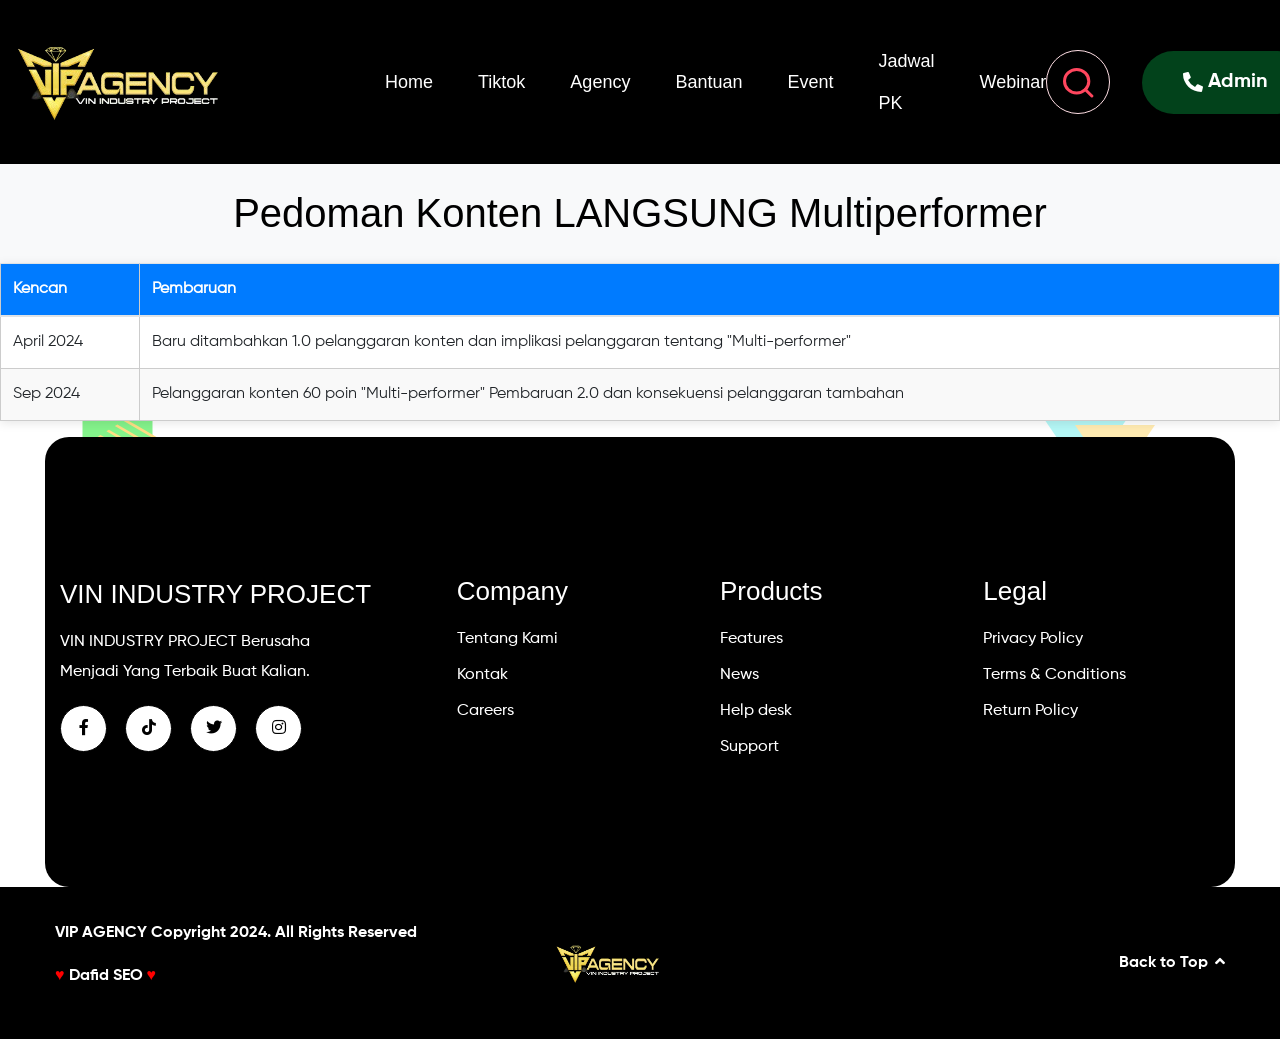
==== pedomankontenlangsungmultiperformer.html @ 3217ec8d "Add files via upload" ====
<!DOCTYPE html>
<html lang="zxx">
    <head>
        <meta charset="utf-8" />
        <meta http-equiv="x-ua-compatible" content="ie=edge" />
        <title>VIN INDUSTRY PROJECT</title>
        <meta name="description" content="" />
        <meta name="viewport" content="width=device-width, initial-scale=1" />
        <!-- Place favicon.ico in the root directory -->
        <link rel="shortcut icon" type="image/x-icon" href="assets/img/favicon/VIP AGENCY.png" />
        <!-- CSS here -->
        <link rel="stylesheet" href="assets/css/bootstrap.min.css" />
        <link rel="stylesheet" href="assets/css/fontawesome-all.min.css" />
        <link rel="stylesheet" href="assets/css/slick.css" />
        <link rel="stylesheet" href="assets/css/magnific-popup.css" />
        <link rel="stylesheet" href="assets/css/default.css" />
        <link rel="stylesheet" href="assets/css/aos.css" />
        <link rel="stylesheet" href="assets/css/style.css" />
        <!-- Tag Open Graph untuk Judul -->
    <meta property="og:title" content="VIN INDUSTRY PROJECT">

    <!-- Tag Open Graph untuk Deskripsi -->
    <meta property="og:description" content="VIN INDUSTRY PROJECT">

    <!-- Tag Open Graph untuk URL Situs -->
    <meta property="og:url" content="https://vipagency.netlify.app//">

    <!-- Tag Open Graph untuk Gambar -->
    <meta property="og:image" content="https://vipagency.netlify.app/">

    <!-- Tag Open Graph untuk Tipe Konten -->
    <meta property="og:type" content="website">
    </head>
    <body>
        <!--[if lte IE 9]>
            <p class="browserupgrade">You are using an <strong>outdated</strong> browser. Please <a href="https://browsehappy.com/">upgrade your browser</a> to improve your experience and security.</p>
        <![endif]-->
        <!-- Add your site or application content here -->

        <!--  HEADER AREA -->
        <header id="header" class="header-area">
            <div class="container custom-container">
                <nav class="menu-area d-flex align-items-center">
                    <div class="logo">
                        <a href="index.html"><img src="assets/img/logo/logo vip.png" alt="logo" /></a>
                    </div>
                    <ul class="main-menu d-flex align-items-center">
                        <li>
                            <a class="active" href="javascript:void(0)">Home</a>
                        </li>
                        <li>
                            <a href="javascript:void(0)">Tiktok</a>
                            <ul class="sub-menu">
                                <li><a href="tiktokshop.html">Tiktok Shop</a></li>
                                <li><a href="tiktokaffiliate.html">Tiktok Affiliasi</a></li>
                                <li><a href="tiktokseries.html">Tiktok Series</a></li>
                                <li><a href="tiktokbeta.html">Tiktok Beta</a></li>
                            </ul>
                        </li>
                        <li>
                            <a href="javascript:void(0)">Agency</a>
                            <ul class="sub-menu">
                                <li><a href="tim.html">Pusat Agency</a></li>
                                    <li><a href="comingsoon.html">VIP AGENCY</a></li>
                                    
                            </ul>
                        </li>
                        <li>
                            <a href="javascript:void(0)">Bantuan</a>
                            <ul class="sub-menu">
                                <li><a href="comingsoon.html">Pengaturan akun</a></li>
                                    <li><a href="comingsoon.html">Keamanan</a></li>
                                    <li><a href="comingsoon.html">Pecahkan masalah</a></li>
                                    <li><a href="comingsoon.html">TikTok LIVE</a></li>
                                    <li><a href="comingsoon.html">Monetisasi</a></li>
                            </ul>
                        </li>
                        <li><a href="event.html">Event</a></li>
                        <li>
                            <a href="javascript:void(0)">Jadwal PK</a>
                            <ul class="sub-menu">
                                <li><a href="comingsoon.html">PK Mawar</a></li>
                                <li>
                                    <a href="comingsoon.html">PK Agency</a>
                                </li>
                                <li>
                                    <a href="comingsoon.html">PK Inter</a>
                                </li>
                            </ul>
                        </li>

                                <li><a href="webinar.html">Webinar</a></li>
                           
                    </ul>
                    <div class="right-content ml-auto">
                        <div class="search-bar">
                            <img src="assets/img/logo/search.svg" alt="search logo" />
                        </div>
                        <div class="contact-number">
                            <a class="primary__button primary__button-bgBlack" href="tel:+62895638066066">
                                <img src="assets/img/logo/phone-alt.svg" alt="phone alt" />
                                Admin
                            </a>
                        </div>
                    </div>
                    <div class="hamburger-menu"><span></span><span></span><span></span></div>
                </nav>
                <aside>
                    <div class="sidebar-menu">
                        <div class="close-sidebar"><span></span><span></span></div>
                        <div class="logo">
                            <a href="index.html">
                                <img src="assets/img/logo/MSO.png" alt="logo" />
                            </a>
                        </div>
                        <form class="asidesearch-bar">
                            <input type="text" name="search" />
                            <img src="assets/img/logo/search.svg" alt="search logo" />
                        </form>
                        <ul class="main-menu">
                            <li>
                                <a class="active" href="index.html">Home</a>
                            </li>
                            <li>
                                <a href="javascript:void(0)">Tiktok</a>
                                <ul class="sub-menu">
                                    <li><a href="tiktokshop.html">Tiktok Shop</a></li>
                                    <li><a href="tiktokaffiliate.html">Tiktok Affiliate</a></li>
                                    <li><a href="tiktokseries.html">Tiktok Series</a></li>
                                    <li><a href="tiktokbeta.html">Tiktok Beta</a></li>
                                </ul>
                            </li>
                            <li>
                                <a href="javascript:void(0)">Agency</a>
                                <ul class="sub-menu">
                                    <li><a href="tim.html">Pusat Agency</a></li>
                                    
                                </ul>
                            </li>
                            <li><a href="event.html">Event</a></li>
                            <li>
                                <a href="javascript:void(0)">Jadwal PK</a>
                                <ul class="sub-menu">
                                    <li><a href="comingsoon.html">PK Mawar</a></li>
                                    <li>
                                        <a href="comingsoon.html">PK Agency</a>
                                    </li>
                                    <li>
                                        <a href="comingsoon.html">PK Inter</a>
                                    </li>
                                </ul>
                            </li>
                            <li><a href="webinar.html">Webinar</a></li>
                            <li>
                                <a href="javascript:void(0)">Bantuan</a>
                                <ul class="sub-menu">
                                    <li><a href="comingsoon.html">Pengaturan akun dan privasi</a></li>
                                    <li><a href="comingsoon.html">Keamanan</a></li>
                                    <li><a href="comingsoon.html">MMasuk dan memecahkan masalah</a></li>
                                    <li><a href="comingsoon.html">TikTok LIVE, Hadiah, dan dompet</a></li>
                                    <li><a href="comingsoon.html">Monetisasi di TikTok</a></li>
                                </ul>
                            </li>
                          
                        </ul>
                     
                    </div>
                    <div class="overlay"></div>
                </aside>
            </div>
            <div class="search-box">
                <div class="search-form">
                    <form action="#">
                        <input type="text" placeholder="Enter Your Kayword" />
                        <button type="submit">
                            <img src="assets/img/logo/search.svg" alt="search logo" />
                        </button>
                    </form>
                </div>
                <a class="search-close" href="javascript:void(0)"><i class="fas fa-times"></i></a>
            </div>
        </header>


        <main>
          
           

            <section class="banner-area">
                <h1 class="banner-title">Pedoman Konten LANGSUNG Multiperformer</h1>
            </section>
            
            <section>
                <div class="table-wrapper">
                    <table class="table">
                      <thead>
                        <tr>
                          <th>Kencan</th>
                          <th>Pembaruan</th>
                        </tr>
                      </thead>
                      <tbody>
                        <tr>
                          <td>April 2024</td>
                          <td>Baru ditambahkan 1.0 pelanggaran konten dan implikasi pelanggaran tentang "Multi-performer"</td>
                        </tr>
                        <tr>
                          <td>Sep 2024</td>
                          <td>Pelanggaran konten 60 poin "Multi-performer" Pembaruan 2.0 dan konsekuensi pelanggaran tambahan</td>
                        </tr>
                      </tbody>
                    </table>
                  </div>
                  

            </section>

     

        </main>


     
        <!--  FOOTER AREA -->
        <footer>
            <div class="footer-area">
                <div class="container">
                    <div class="row">
                        <div class="col-lg-4 col-md-6 order-lg-0 order-4">
                            <div class="footer-area-about mb-50" data-aos="fade-up">
                                <h4>VIN INDUSTRY PROJECT</h4>
                                <p>
                                    VIN INDUSTRY PROJECT Berusaha Menjadi Yang Terbaik Buat Kalian.
                                </p>
                                <div class="footer-area-links">
                                    <a href="javascript:void(0)"><i class="fab fa-facebook-f"></i></a>
                                    <a href="https://www.tiktok.com/@vip_agency"><i class="fab fa-tiktok"></i></a>
                                    <a href="javascript:void(0)"><i class="fab fa-twitter"></i></a>
                                    <a href="javascript:void(0)"><i class="fab fa-instagram"></i></a>
                                </div>
                            </div>
                        </div>
                        <div class="col-lg-2 mr-lg-65 col-md-4 col-6 order-lg-0 order-md-1">
                            <div class="footer-area-lists mb-30" data-aos="fade-up" data-aos-delay="300">
                                <h4>Company</h4>
                                <ul>
                                    <li>
                                        <a href="tentangkami.html">Tentang Kami</a>
                                    </li>
                                    <li>
                                        <a href="kontak.html">Kontak</a>
                                    </li>
                                    <li>
                                        <a href="javascript:void(0)">Careers</a>
                                    </li>
                                   
                                </ul>
                            </div>
                        </div>
                        <div class="col-lg-2 mr-lg-65 col-md-4 col-6 order-lg-0 order-2">
                            <div class="footer-area-lists mb-30" data-aos="fade-up" data-aos-delay="400">
                                <h4>Products</h4>
                                <ul>
                                    <li>
                                        <a href="javascript:void(0)">Features</a>
                                    </li>
                                    <li>
                                        <a href="javascript:void(0)">News</a>
                                    </li>
                                    <li>
                                        <a href="javascript:void(0)">Help desk</a>
                                    </li>
                                    <li>
                                        <a href="javascript:void(0)">Support</a>
                                    </li>
                                </ul>
                            </div>
                        </div>
                        <div class="col-lg-2 col-md-4 col-6 order-lg-0 order-md-3">
                            <div class="footer-area-lists" data-aos="fade-up" data-aos-delay="500">
                                <h4>Legal</h4>
                                <ul>
                                    <li>
                                        <a href="javascript:void(0)">Privacy Policy</a>
                                    </li>
                                    <li>
                                        <a href="javascript:void(0)">Terms & Conditions</a>
                                    </li>
                                    <li>
                                        <a href="javascript:void(0)">Return Policy</a>
                                    </li>
                                </ul>
                            </div>
                        </div>
                    </div>
                </div>
                <div class="footer-area-shape">
                    <img data-aos="fade-down" data-aos-easing="linear" data-aos-delay="600" src="assets/img/mask/penta-02.svg" alt="shape" class="img-fluid ft-shape-01" />
                    <img data-aos="fade-down" data-aos-easing="linear" data-aos-delay="700" src="assets/img/mask/downShape.svg" alt="shape" class="img-fluid ft-shape-02" />
                    <img data-aos="fade-left" data-aos-easing="linear" data-aos-delay="500" src="assets/img/mask/circle-01.svg" alt="shape" class="img-fluid ft-shape-03" />
                </div>
            </div>
            <!-- copyright area -->
            <div class="copyright">
                <div class="container">
                    <div class="row align-items-center copyright-area">
                        <div class="col-lg-5 col-md-4 col-sm-12">
                            <div class="copyright-area-text">
                                <p>VIP AGENCY Copyright 2024. All Rights Reserved</p>
                                <p><span style="color: #ff0000;">&#9829;</span> <a href="https://www.tiktok.com/@dafidseo?lang=id-ID">Dafid SEO</a>  <span style="color: #ff0000;">&#9829;</span></p>
                            </div>
                        </div>
                        <div class="col-lg-2 col-md-4 col-sm-12">
                            <div class="copyright-area-logo">
                                <a href="index.html">
                                    <img src="assets/img/logo/logo vip.png" alt="logo" class="img-fluid" />
                                </a>
                            </div>
                        </div>
                        <div class="col-lg-5 col-md-4 col-sm-12">
                            <div class="copyright-area-top text-lg-right">
                                <a href="#header" id="to-top">Back to Top <i class="fas fa-angle-up"></i></a>
                            </div>
                        </div>
                    </div>
                </div>
            </div>
        </footer>

        <script>
            // Function to open the image in fullscreen modal
            const img = document.querySelector('.image');
            const modal = document.getElementById('imageModal');
            const modalImg = document.getElementById('modalImage');
          
            img.onclick = function () {
              modal.style.display = "block";
              modalImg.src = this.src;
            }
          
            // Close the modal when clicking the close button
            function closeModal() {
              modal.style.display = "none";
            }
          </script>
        <!-- JS here -->
        <script src="assets/js/vendor/jquery-1.12.4.min.js"></script>
        <script src="assets/js/popper.min.js"></script>
        <script src="assets/js/bootstrap.min.js"></script>
        <script src="assets/js/circle-progress.min.js"></script>
        <script src="assets/js/slick.min.js"></script>
        <script src="assets/js/jquery.magnific-popup.min.js"></script>
        <script src="assets/js/jquery.counterup.min.js"></script>
        <script src="assets/js/slider.js"></script>
        <script src="assets/js/aos.js"></script>
        <script src="assets/js/main.js"></script>
        <script> 
         /* magnificPopup video view*/
            $('.popup-video').magnificPopup({
              type: 'iframe',
            });

            
            
        </script>
        <!-- Purchase Button -->
        
    </body>
</html>
---- assets/css/default.css ----
.mt-5{margin-top:5px}.mt-10{margin-top:10px}.mt-15{margin-top:15px}.mt-20{margin-top:20px}.mt-25{margin-top:25px}.mt-30{margin-top:30px}.mt-35{margin-top:35px}.mt-40{margin-top:40px}.mt-45{margin-top:45px}.mt-50{margin-top:50px}.mt-55{margin-top:55px}.mt-60{margin-top:60px}.mt-65{margin-top:65px}.mt-70{margin-top:70px}.mt-75{margin-top:75px}.mt-80{margin-top:80px}.mt-85{margin-top:85px}.mt-90{margin-top:90px}.mt-95{margin-top:95px}.mt-100{margin-top:100px}.mt-105{margin-top:105px}.mt-110{margin-top:110px}.mt-115{margin-top:115px}.mt-120{margin-top:120px}.mt-125{margin-top:125px}.mt-130{margin-top:130px}.mt-135{margin-top:135px}.mt-140{margin-top:140px}.mt-145{margin-top:145px}.mt-150{margin-top:150px}.mt-155{margin-top:155px}.mt-160{margin-top:160px}.mt-165{margin-top:165px}.mt-170{margin-top:170px}.mt-175{margin-top:175px}.mt-180{margin-top:180px}.mt-185{margin-top:185px}.mt-190{margin-top:190px}.mt-195{margin-top:195px}.mt-200{margin-top:200px}.mb-5{margin-bottom:5px}.mb-10{margin-bottom:10px}.mb-15{margin-bottom:15px}.mb-20{margin-bottom:20px}.mb-25{margin-bottom:25px}.mb-30{margin-bottom:30px}.mb-35{margin-bottom:35px}.mb-40{margin-bottom:40px}.mb-45{margin-bottom:45px}.mb-50{margin-bottom:50px}.mb-55{margin-bottom:55px}.mb-60{margin-bottom:60px}.mb-65{margin-bottom:65px}.mb-70{margin-bottom:70px}.mb-75{margin-bottom:75px}.mb-80{margin-bottom:80px}.mb-85{margin-bottom:85px}.mb-90{margin-bottom:90px}.mb-95{margin-bottom:95px}.mb-100{margin-bottom:100px}.mb-105{margin-bottom:105px}.mb-110{margin-bottom:110px}.mb-115{margin-bottom:115px}.mb-120{margin-bottom:120px}.mb-125{margin-bottom:125px}.mb-130{margin-bottom:130px}.mb-135{margin-bottom:135px}.mb-140{margin-bottom:140px}.mb-145{margin-bottom:145px}.mb-150{margin-bottom:150px}.mb-155{margin-bottom:155px}.mb-160{margin-bottom:160px}.mb-165{margin-bottom:165px}.mb-170{margin-bottom:170px}.mb-175{margin-bottom:175px}.mb-180{margin-bottom:180px}.mb-185{margin-bottom:185px}.mb-190{margin-bottom:190px}.mb-195{margin-bottom:195px}.mb-200{margin-bottom:200px}.ml-5{margin-left:5px}.ml-10{margin-left:10px}.ml-15{margin-left:15px}.ml-20{margin-left:20px}.ml-25{margin-left:25px}.ml-30{margin-left:30px}.ml-35{margin-left:35px}.ml-40{margin-left:40px}.ml-45{margin-left:45px}.ml-50{margin-left:50px}.ml-55{margin-left:55px}.ml-60{margin-left:60px}.ml-65{margin-left:65px}.ml-70{margin-left:70px}.ml-75{margin-left:75px}.ml-80{margin-left:80px}.ml-85{margin-left:85px}.ml-90{margin-left:90px}.ml-95{margin-left:95px}.ml-100{margin-left:100px}.ml-105{margin-left:105px}.ml-110{margin-left:110px}.ml-115{margin-left:115px}.ml-120{margin-left:120px}.ml-125{margin-left:125px}.ml-130{margin-left:130px}.ml-135{margin-left:135px}.ml-140{margin-left:140px}.ml-145{margin-left:145px}.ml-150{margin-left:150px}.ml-155{margin-left:155px}.ml-160{margin-left:160px}.ml-165{margin-left:165px}.ml-170{margin-left:170px}.ml-175{margin-left:175px}.ml-180{margin-left:180px}.ml-185{margin-left:185px}.ml-190{margin-left:190px}.ml-195{margin-left:195px}.ml-200{margin-left:200px}.mr-5{margin-right:5px}.mr-10{margin-right:10px}.mr-15{margin-right:15px}.mr-20{margin-right:20px}.mr-25{margin-right:25px}.mr-30{margin-right:30px}.mr-35{margin-right:35px}.mr-40{margin-right:40px}.mr-45{margin-right:45px}.mr-50{margin-right:50px}.mr-55{margin-right:55px}.mr-60{margin-right:60px}.mr-65{margin-right:65px}.mr-70{margin-right:70px}.mr-75{margin-right:75px}.mr-80{margin-right:80px}.mr-85{margin-right:85px}.mr-90{margin-right:90px}.mr-95{margin-right:95px}.mr-100{margin-right:100px}.mr-105{margin-right:105px}.mr-110{margin-right:110px}.mr-115{margin-right:115px}.mr-120{margin-right:120px}.mr-125{margin-right:125px}.mr-130{margin-right:130px}.mr-135{margin-right:135px}.mr-140{margin-right:140px}.mr-145{margin-right:145px}.mr-150{margin-right:150px}.mr-155{margin-right:155px}.mr-160{margin-right:160px}.mr-165{margin-right:165px}.mr-170{margin-right:170px}.mr-175{margin-right:175px}.mr-180{margin-right:180px}.mr-185{margin-right:185px}.mr-190{margin-right:190px}.mr-195{margin-right:195px}.mr-200{margin-right:200px}.pt-5{padding-top:5px}.pt-10{padding-top:10px}.pt-15{padding-top:15px}.pt-20{padding-top:20px}.pt-25{padding-top:25px}.pt-30{padding-top:30px}.pt-35{padding-top:35px}.pt-40{padding-top:40px}.pt-45{padding-top:45px}.pt-50{padding-top:50px}.pt-55{padding-top:55px}.pt-60{padding-top:60px}.pt-65{padding-top:65px}.pt-70{padding-top:70px}.pt-75{padding-top:75px}.pt-80{padding-top:80px}.pt-85{padding-top:85px}.pt-90{padding-top:90px}.pt-95{padding-top:95px}.pt-100{padding-top:100px}.pt-105{padding-top:105px}.pt-110{padding-top:110px}.pt-115{padding-top:115px}.pt-120{padding-top:120px}.pt-125{padding-top:125px}.pt-130{padding-top:130px}.pt-135{padding-top:135px}.pt-140{padding-top:140px}.pt-145{padding-top:145px}.pt-150{padding-top:150px}.pt-155{padding-top:155px}.pt-160{padding-top:160px}.pt-165{padding-top:165px}.pt-170{padding-top:170px}.pt-175{padding-top:175px}.pt-180{padding-top:180px}.pt-185{padding-top:185px}.pt-190{padding-top:190px}.pt-195{padding-top:195px}.pt-200{padding-top:200px}.pb-5{padding-bottom:5px}.pb-10{padding-bottom:10px}.pb-15{padding-bottom:15px}.pb-20{padding-bottom:20px}.pb-25{padding-bottom:25px}.pb-30{padding-bottom:30px}.pb-35{padding-bottom:35px}.pb-40{padding-bottom:40px}.pb-45{padding-bottom:45px}.pb-50{padding-bottom:50px}.pb-55{padding-bottom:55px}.pb-60{padding-bottom:60px}.pb-65{padding-bottom:65px}.pb-70{padding-bottom:70px}.pb-75{padding-bottom:75px}.pb-80{padding-bottom:80px}.pb-85{padding-bottom:85px}.pb-90{padding-bottom:90px}.pb-95{padding-bottom:95px}.pb-100{padding-bottom:100px}.pb-105{padding-bottom:105px}.pb-110{padding-bottom:110px}.pb-115{padding-bottom:115px}.pb-120{padding-bottom:120px}.pb-125{padding-bottom:125px}.pb-130{padding-bottom:130px}.pb-135{padding-bottom:135px}.pb-140{padding-bottom:140px}.pb-145{padding-bottom:145px}.pb-150{padding-bottom:150px}.pb-155{padding-bottom:155px}.pb-160{padding-bottom:160px}.pb-165{padding-bottom:165px}.pb-170{padding-bottom:170px}.pb-175{padding-bottom:175px}.pb-180{padding-bottom:180px}.pb-185{padding-bottom:185px}.pb-190{padding-bottom:190px}.pb-195{padding-bottom:195px}.pb-200{padding-bottom:200px}.pl-5{padding-left:5px}.pl-10{padding-left:10px}.pl-15{padding-left:15px}.pl-20{padding-left:20px}.pl-25{padding-left:25px}.pl-30{padding-left:30px}.pl-35{padding-left:35px}.pl-40{padding-left:40px}.pl-45{padding-left:45px}.pl-50{padding-left:50px}.pl-55{padding-left:55px}.pl-60{padding-left:60px}.pl-65{padding-left:65px}.pl-70{padding-left:70px}.pl-75{padding-left:75px}.pl-80{padding-left:80px}.pl-85{padding-left:85px}.pl-90{padding-left:90px}.pl-95{padding-left:95px}.pl-100{padding-left:100px}.pl-105{padding-left:105px}.pl-110{padding-left:110px}.pl-115{padding-left:115px}.pl-120{padding-left:120px}.pl-125{padding-left:125px}.pl-130{padding-left:130px}.pl-135{padding-left:135px}.pl-140{padding-left:140px}.pl-145{padding-left:145px}.pl-150{padding-left:150px}.pl-155{padding-left:155px}.pl-160{padding-left:160px}.pl-165{padding-left:165px}.pl-170{padding-left:170px}.pl-175{padding-left:175px}.pl-180{padding-left:180px}.pl-185{padding-left:185px}.pl-190{padding-left:190px}.pl-195{padding-left:195px}.pl-200{padding-left:200px}.pr-5{padding-right:5px}.pr-10{padding-right:10px}.pr-15{padding-right:15px}.pr-20{padding-right:20px}.pr-25{padding-right:25px}.pr-30{padding-right:30px}.pr-35{padding-right:35px}.pr-40{padding-right:40px}.pr-45{padding-right:45px}.pr-50{padding-right:50px}.pr-55{padding-right:55px}.pr-60{padding-right:60px}.pr-65{padding-right:65px}.pr-70{padding-right:70px}.pr-75{padding-right:75px}.pr-80{padding-right:80px}.pr-85{padding-right:85px}.pr-90{padding-right:90px}.pr-95{padding-right:95px}.pr-100{padding-right:100px}.pr-105{padding-right:105px}.pr-110{padding-right:110px}.pr-115{padding-right:115px}.pr-120{padding-right:120px}.pr-125{padding-right:125px}.pr-130{padding-right:130px}.pr-135{padding-right:135px}.pr-140{padding-right:140px}.pr-145{padding-right:145px}.pr-150{padding-right:150px}.pr-155{padding-right:155px}.pr-160{padding-right:160px}.pr-165{padding-right:165px}.pr-170{padding-right:170px}.pr-175{padding-right:175px}.pr-180{padding-right:180px}.pr-185{padding-right:185px}.pr-190{padding-right:190px}.pr-195{padding-right:195px}.pr-200{padding-right:200px}.py-125{padding: 125px 0px;}.pb-130{padding-bottom: 130px;}.py-100{padding-top: 100px; padding-bottom: 100px;}
---- assets/css/style.css ----
/* -----------------------------------------------------------------------------------

    Template Name: Poco - Agency Bootstrap 4 HTML5 Template
    Template URI: zakirsoft.com
    Description: Agency - Agency Bootstrap 4 HTML5 Template
    Author: Templatecookie
    Author URI: https://templatecookie.com
    Version: 1.0

--------------------------------------------------------------------------------------

    CSS INDEX
    ===================

    01. Theme default CSS	
    02. Header CSS	
    03. Banner CSS	
    04. Brand CSS	
    05. About CSS	
    06. Skill CSS	
    07. Services CSS	
    08. Pricing CSS		
    09. Call To Action CSS	
    10. Testimonial CSS		
    11. Newsletter	
    12. Contact CSS	
    13. Testimonial CSS	
    14. Client CSS	
    15. Team CSS	
    16. Breadcrumb CSS	
    17. Footer CSS

----------------------------------------------------------------------------------- */
@import url("https://fonts.googleapis.com/css2?family=Hind:wght@400;500&family=Teko:wght@400;500;600;700&display=swap");
@font-face {
  font-family: 'Gilroy-Bold';
  src: url("../fonts/gilroy/Gilroy-Bold.woff");
  /* IE9 Compat Modes */
  src: url("../fonts/gilroy/Gilroy-Bold.woff2") format("woff2"), url("../fonts/gilroy/Gilroy-Bold.woff") format("woff");
}

@font-face {
  font-family: 'Gilroy-Heavy';
  src: url("../fonts/gilroy/Gilroy-Heavy.woff");
  /* IE9 Compat Modes */
  src: url("../fonts/gilroy/Gilroy-Heavy.woff2") format("woff2"), url("../fonts/gilroy/Gilroy-Heavy.woff") format("woff");
}

@font-face {
  font-family: 'Gilroy-Light';
  src: url("../fonts/gilroy/Gilroy-Light.woff");
  /* IE9 Compat Modes */
  src: url("../fonts/gilroy/Gilroy-Light.woff2") format("woff2"), url("../fonts/gilroy/Gilroy-Light.woff") format("woff");
}

@font-face {
  font-family: 'Gilroy-Medium';
  src: url("../fonts/gilroy/Gilroy-Medium.woff");
  /* IE9 Compat Modes */
  src: url("../fonts/gilroy/Gilroy-Medium.woff2") format("woff2"), url("../fonts/gilroy/Gilroy-Medium.woff") format("woff");
}

@font-face {
  font-family: 'Gilroy-Regular';
  src: url("../fonts/gilroy/Gilroy-Regular.woff");
  /* IE9 Compat Modes */
  src: url("../fonts/gilroy/Gilroy-Regular.woff2") format("woff2"), url("../fonts/gilroy/Gilroy-Regular.woff") format("woff");
}

/* 1. Theme default css */
* {
  margin: 0;
  padding: 0;
  -webkit-box-sizing: border-box;
          box-sizing: border-box;
}

html {
  scroll-behavior: smooth;
}

body {
  font-size: 16px;
  line-height: 27px;
  font-family: "Gilroy-Regular";
  overflow-x: hidden;
}

.custom-container {
  background-color: #000;
  max-width: 1860px;
}

.custom-container01 {
  background-color: #000;
  max-width: 1690px;
}

.custom-container02 {
  background-color: #000;
  max-width: 1570px;
}

.homepage04 {
  background-color: #191c26;
}

*:focus {
  color: inherit;
  outline: inherit;
}

a:focus,
.button:focus {
  text-decoration: none;
  outline: none;
}

a:focus,
a:hover {
  text-decoration: none;
}

a,
button {
  color: inherit;
  outline: none;
  border: none;
}

button:hover {
  cursor: pointer;
}

button:focus {
  outline: 0;
  border: 0;
}

.uppercase {
  text-transform: uppercase;
}

.capitalize {
  text-transform: capitalize;
}

h1,
h2,
h3,
h4,
h5,
h6 {
  color: #000000;
  margin: 0px;
  font-family: TikTokFont, Arial, Tahoma, PingFangSC, sans-serif;
}

h1 {
  color: rgb(255, 0, 0); /* Mengubah warna teks menjadi hitam */
  font-size: 50px;
  line-height: 59px;
  text-align: center; /* Memposisikan teks di tengah */
  margin: 0; /* Menghilangkan margin default */
}

.bannerArea__title {
  color: rgb(255, 230, 0); /* Mengubah warna teks menjadi merah */
  font-size: 50px;
  line-height: 59px;
  text-align: center; /* Memposisikan teks di tengah */
  margin: 0; /* Menghilangkan margin default */
}

/* Banner Area Styles */
.banner-area {
    text-align: center; /* Memposisikan teks di tengah */
    padding: 20px; /* Padding untuk area banner */
}

/* Title Styles */
.banner-title {
    color: black; /* Mengubah warna teks menjadi hitam */
    font-size: 50px; /* Ukuran font */
    line-height: 59px; /* Tinggi baris */
    margin: 0; /* Menghilangkan margin default */
}



@keyframes moveText {
  from {
    transform: translateX(-50%);
  }
  to {
    transform: translateX(50%);
  }
}

h2 {
  font-size: 48px;
  line-height: 59px;
}

h3 {
  font-size: 32px;
  line-height: 42px;
}

h4 {
  font-size: 26px;
  line-height: 49px;
}

h5 {
  font-size: 24px;
  line-height: 30px;
}

h6 {
  font-size: 22px;
  line-height: 28px;
}

ul {
  margin: 0px;
  padding: 0px;
}

li {
  list-style: none;
}

a {
  display: inline-block;
}

/* Gaya untuk banner-area */
.banner-area {
  text-align: center;
  background-color: #f8f9fa; /* Warna latar belakang yang lembut */
  padding: 20px 0; /* Jarak atas dan bawah */
}

.banner-title {
  font-size: 2.5em; /* Ukuran font yang lebih besar */
  margin: 0; /* Menghapus margin default */
}

/* Gaya untuk info-section */
.info-section {
  display: flex;
  flex-direction: column; /* Menyusun elemen secara vertikal */
  align-items: center; /* Menyusun konten ke tengah */
  margin: 20px; /* Jarak sekitar section */
}

.image-container {
  max-width: 100%; /* Mengatur lebar maksimum gambar */
  text-align: center; /* Mengatur teks ke tengah */
}

.image {
  width: 100%; /* Membuat gambar responsif */
  height: auto; /* Memastikan proporsi gambar terjaga */
}

/* Gaya untuk CTA section */
.cta-section {
  text-align: center; /* Menyusun tombol ke tengah */
  margin: 20px 0; /* Jarak atas dan bawah untuk section CTA */
}

.custom-button {
  background-color: #007bff; /* Warna latar belakang tombol */
  color: #ffffff; /* Warna teks */
  padding: 10px 20px; /* Jarak dalam tombol */
  text-decoration: none; /* Menghapus garis bawah */
  border-radius: 5px; /* Sudut melengkung pada tombol */
  transition: background-color 0.3s; /* Efek transisi pada hover */
}

.custom-button:hover {
  background-color: #0056b3; /* Warna saat hover */
}


*::-moz-selection {
  background: #f18694;
  color: #ffffff;
  text-shadow: none;
}

::-moz-selection {
  background: #f18694;
  color: #ffffff;
  text-shadow: none;
}

::selection {
  background: #f18694;
  color: #ffffff;
  text-shadow: none;
}

/*--
    - Input Placeholder
-----------------------------------------*/

*::-webkit-input-placeholder {
  color: #65729e;
  font-size: 18px;
  font-family: "Gilroy-Medium";
  opacity: 1;
}

*:-ms-input-placeholder {
  color: #65729e;
  font-size: 18px;
  font-family: "Gilroy-Medium";
  opacity: 1;
}

*::-ms-input-placeholder {
  color: #65729e;
  font-size: 18px;
  font-family: "Gilroy-Medium";
  opacity: 1;
}

*::placeholder {
  color: #65729e;
  font-size: 18px;
  font-family: "Gilroy-Medium";
  opacity: 1;
}


/*--
-gambar
/* General Styles */
.bannerArea {
  display: flex;
  justify-content: center; /* Centers the image horizontally */
  align-items: center; /* Centers the image vertically (if section has height) */
  padding: 20px;
  background-color: #f4f4f4; /* Optional background color */
}

.image-container {
  max-width: 100%; /* Ensures the image container doesn't overflow */
  text-align: center;
}

.image {
  width: 100%;
  max-width: 1000px; /* Large size for desktop */
  height: auto;
  display: inline-block;
  cursor: pointer; /* Changes cursor to pointer to indicate clickability */
  transition: transform 0.3s ease; /* Smooth zoom-in effect on hover */
}

.image:hover {
  transform: scale(1.05); /* Slight zoom effect when hovering */
}

/* Mobile Styles */
@media (max-width: 768px) {
  .image {
    max-width: 100%; /* Full width on smaller screens */
  }
}

/* Fullscreen Modal */
.modal {
  display: none; /* Hidden by default */
  position: fixed; /* Stay in place */
  z-index: 1000; /* Sit on top */
  padding-top: 50px;
  left: 0;
  top: 0;
  width: 100%;
  height: 100%;
  overflow: auto; /* Enable scroll if needed */
  background-color: rgba(0, 0, 0, 0.9); /* Black background with opacity */
}

.modal-content {
  margin: auto;
  display: block;
  max-width: 90%; /* Max width of the image */
  max-height: 90%; /* Max height of the image */
}

.modal-content:hover {
  transform: scale(1.1); /* Zoom on hover */
  transition: transform 0.2s;
}

/* Close button */
.close {
  position: absolute;
  top: 20px;
  right: 35px;
  color: white;
  font-size: 40px;
  font-weight: bold;
  cursor: pointer;
}
/* Banner Area */
.bannerArea {
  display: flex;
  flex-direction: column;
  align-items: center;
  padding: 20px;
  background-color: #f4f4f4; /* Optional background */
}

.image-container {
  max-width: 100%;
  text-align: center;
  margin-bottom: 20px; /* Spacing between image and text */
}

.image {
  width: 100%;
  height: auto;
}

.info {
  max-width: 800px;
  text-align: left;
  font-size: 16px;
  line-height: 1.6;
  color: #333;
}

/* Style for the link */
.info a {
  color: #0066cc; /* Link color */
  text-decoration: none;
}

.info a:hover {
  text-decoration: underline; /* Underline on hover */
}

/* Mobile Styles */
@media (max-width: 768px) {
  .info {
    text-align: center;
    font-size: 14px;
  }

  .image {
    max-width: 100%;
  }
}


/*--
    - Common Classes
-----------------------------------------*/
.fix {
  overflow: hidden;
}

.clear {
  clear: both;
}

.p-relative {
  position: relative;
}

.p-absolute {
  position: absolute;
}

.t-bg-orange {
  color: white;
  background-color: #ed880a;
}

.t-bg-orange:hover {
  color: white;
}

.shadow {
  -webkit-box-shadow: 0 50px 100px rgba(0, 0, 0, 0.11) !important;
          box-shadow: 0 50px 100px rgba(0, 0, 0, 0.11) !important;
}

.shadow-sm {
  -webkit-box-shadow: 0px 6px 30px 0px rgba(51, 98, 255, 0.07) !important;
          box-shadow: 0px 6px 30px 0px rgba(51, 98, 255, 0.07) !important;
}

/*--
	- Button Style 
-----------------------------------------*/
.primary__button {
  display: inline-block;
  text-align: center;
  white-space: nowrap;
  vertical-align: middle;
  border: 1px solid transparent;
  padding: 20px 40px;
  font-size: 16px;
  line-height: 21px;
  border-radius: 50px;
  font-family: "Gilroy-Bold";
  -webkit-transition: 0.3s;
  transition: 0.3s;
}

@media (max-width: 574px) {
  .primary__button {
    padding: 15px 20px !important;
  }
}

.primary__button-bgPrimary {
  color: #fff;
  background-color: #25F4EE;
}

.primary__button-bgPrimary:hover {
  color: #fff;
  background-color: #ff465e;
  -webkit-box-shadow: 0px 6px 15px rgba(255, 70, 94, 0.36);
          box-shadow: 0px 6px 15px rgba(255, 70, 94, 0.36);
}

.primary__button-bgOutline {
  color: #ff465e;
  background: transparent;
}

.primary__button-bgOutline:hover {
  color: #ff465e;
}

.primary__button-outline {
  color: #ff465e;
  background: transparent;
  border: 1.5px solid #ff465e;
}

.primary__button-outline:hover {
  color: white;
  background-color: #ff465e;
}

.primary__button-bgBlack {
  color: white;
  background-color: #02421b;
}

.primary__button-bgBlack:hover {
  color: white;
  border-color: #000560;
}

.primary__button-Black {
  color: #000560;
  background-color: white;
}

.primary__button-Black:hover {
  color: #000560;
}

.primary__button-bgWhite {
  color: #ff465e;
  background-color: white;
}

.primary__button-bgWhite:hover {
  color: #ff465e;
}

.section-title {
  margin-bottom: 60px;
}

.section-title h2 {
  font-size: 60px;
  line-height: 118px;
  font-family: "Teko", sans-serif;
  color: #ffffff;
  text-transform: uppercase;
}

.section-title h2 span {
  color: #ff465e;
}

.top-left-border {
  border-top-left-radius: 0;
}

.border-color {
  border: 1px solid #29303e;
}

.text-white {
  color: #fff;
}

.small-feature {
  background-color: white;
  border-radius: 10px;
  padding: 26px;
  width: 188px;
  height: 168px;
}

.small-feature-percentage {
  margin-bottom: 20px;
}

.small-feature-percentage .image {
  display: -webkit-box;
  display: -ms-flexbox;
  display: flex;
  -webkit-box-pack: center;
      -ms-flex-pack: center;
          justify-content: center;
  -webkit-box-align: center;
      -ms-flex-align: center;
          align-items: center;
  height: 33px;
  width: 33px;
  background-color: #00ada6;
  border-radius: 50%;
}

.small-feature-percentage h3 {
  margin-left: 10px;
}

.small-feature-text p {
  font-size: 18px;
  max-width: 150px;
  text-align: center;
}

/*----------------------------------------*/
/*  RESPONSIVE CSS START 
/*----------------------------------------*/
/* large devices 992 - 1169*/
@media only screen and (min-width: 992px) and (max-width: 1199px) {
  /* common area start */
  h1 {
    font-size: 42px;
    line-height: 55px;
  }
  h2 {
    font-size: 34px;
    line-height: 46px;
  }
  h4 {
    font-size: 22px;
  }
  .primary__button {
    font-size: 16px;
    padding: 15px 35px;
  }
}

/* Medium devices 768 - 991 */
@media only screen and (min-width: 768px) and (max-width: 991px) {
  /* common area start */
  h1 {
    font-size: 42px;
    line-height: 50px;
  }
  h2 {
    font-size: 38px;
    line-height: 48px;
  }
  h3 {
    font-size: 28px;
    line-height: 1;
  }
  h4 {
    font-size: 22px;
    line-height: 32px;
  }
  h5 {
    font-size: 18px;
  }
  .primary__button {
    font-size: 16px;
    padding: 18px 40px;
  }
}

/* Small devices 575 - 767 */
@media only screen and (min-width: 575px) and (max-width: 767px) {
  /* common area start */
  h1 {
    font-size: 32px;
    line-height: 1.2;
  }
  h2 {
    font-size: 26px;
    line-height: 1.2;
  }
  h3 {
    font-size: 20px;
    line-height: 1.2;
  }
  h4 {
    font-size: 16px;
    line-height: 1.2;
  }
  h5 {
    font-size: 14px;
  }
}

/*----------------------------------------*/
/*  HOMPAGE 01
/*----------------------------------------*/
.header-area {
  padding: 25px 0px;
  position: relative;
  background-color: #000;
}

.header-area .main-menu {
  background-color: #000;
  padding-left: 155px;
}

.header-area .main-menu li {
  background-color: #000;
  padding-right: 45px;
  position: relative;
}

.header-area .main-menu li:last-child {
  background-color: #000;
  padding-right: 0;
}

.header-area .main-menu li a {
  background-color: #000;
  color: #ffffff;
  font-size: 18px;
  padding: 15px 0;
  line-height: 42px;
  position: relative;
  font-family: TikTokFont, Arial, Tahoma, PingFangSC, sans-serif;
  -webkit-transition: 0.3s;
  transition: 0.3s;
}

.header-area .main-menu li a:hover {
  background-color: #000;
  color: #ffffff;
}

.header-area .main-menu li a.active {
  background-color: #000;
  color: #ffffff;
}

.header-area .main-menu li a.active::before {
  content: '';
  position: absolute;
  width: 26px;
  height: 5px;
  background-color: #000000;
  top: -26px;
  left: 0;
}

.header-area .main-menu li .sub-menu {
  position: absolute;
  left: 0;
  background: #222222;
  width: 200px;
  top: 120%;
  opacity: 0;
  visibility: hidden;
  -webkit-transition: 0.5s;
  transition: 0.5s;
  -webkit-box-shadow: 0 0.5rem 1rem rgba(0, 0, 0, 0.15);
          box-shadow: 0 0.5rem 1rem rgba(0, 0, 0, 0.15);
  background: rgb(0, 0, 0);
  border-radius: 5px;
  border-top: 5px solid #ff465e;
  z-index: 999;
}

.header-area .main-menu li .sub-menu li {
  display: block;
  margin-right: 0;
}

.header-area .main-menu li .sub-menu li a {
  padding: 0px 20px;
  color: #ffffff;
  font-size: 18px;
  line-height: 42px;
  font-family: "Gilroy-Medium";
  -webkit-transition: 0.3s;
  transition: 0.3s;
}

.header-area .main-menu li .sub-menu li a:hover {
  color: #ffffff;
}

.header-area .main-menu li:hover .sub-menu {
  opacity: 1;
  visibility: visible;
  top: 100%;
}

.header-area .right-content {
  display: -webkit-box;
  display: -ms-flexbox;
  display: flex;
  -webkit-box-align: center;
      -ms-flex-align: center;
          align-items: center;
}

.header-area .right-content .search-bar {
  cursor: pointer;
  border: 1px solid #ffdee4;
  width: 64px;
  height: 64px;
  line-height: 64px;
  border-radius: 50%;
  text-align: center;
  margin-right: 32px;
}

.header-area .right-content .contact-number .primary__button {
  font-size: 20px;
}

.header-area .right-content .contact-number .bg__white {
  background-color: rgb(0, 0, 0);
  color: #000560;
}

.header-area .menu-icon {
  font-size: 25px;
}

/*----------------------------------------*/
/*  HOMPAGE 02
/*----------------------------------------*/
.header-area02 {
  border-bottom: 1px solid rgba(255, 255, 255, 0.2);
  position: absolute;
  width: 100%;
  z-index: 999;
}

.header-area02 .main-menu {
  padding-left: 135px;
}

.header-area02 .main-menu li {
  padding-right: 50px;
}

.header-area02 .main-menu li a {
  color: #000000;
}

.header-area02 .right-content .search-bar {
  border: 1px solid rgba(255, 255, 255, 0.2);
  margin-right: 25px;
}

.header-area02 .hamburger-menu span {
  background-color: #fff;
}

/*----------------------------------------*/
/*  HOMPAGE 03
/*----------------------------------------*/
.header-area03 {
  margin: 0;
  position: absolute;
  width: 100%;
  z-index: 999;
}

.header-area03 .main-menu li a {
  color: #d6d6d6;
}

.header-area03 .main-menu li a:hover {
  color: #000560;
}

.header-area03 .main-menu li a.active {
  color: white;
}

.header-area03 .main-menu li a.active::before {
  background-color: white;
}

.header-area03 .main-menu li .sub-menu {
  border-color: #1f99f4;
}

.header-area03 .main-menu li .sub-menu li a:hover {
  color: #000560;
}

.header-area03 .right-content .search-bar {
  border: 0;
  background-color: rgba(255, 255, 255, 0.34);
}

.header-area03 .hamburger-menu span {
  background-color: #fff;
}

.header-area03 aside .sidebar-menu {
  background-color: #f1f9ff;
}

.header-area03 aside .sidebar-menu .main-menu li a {
  color: #000560;
}

.header-area03 aside .sidebar-menu .main-menu li a.active {
  color: #007bff;
}

/*----------------------------------------*/
/*  HOMPAGE 04
/*----------------------------------------*/
.header-area04 {
  position: absolute;
  width: 100%;
  left: 0;
  z-index: 9999;
}

.header-area04 .main-menu {
  padding-left: 105px;
}

.header-area04 .main-menu li a {
  font-family: "Teko", sans-serif;
  font-weight: 500;
  font-size: 20px;
  text-transform: uppercase;
  color: #B9C1DC;
}

.header-area04 .main-menu li a.active::before {
  top: -21px;
}

.header-area04 .main-menu li .sub-menu li a {
  font-size: 16px;
}

.header-area04 .contact-number {
  margin-left: 20px;
}

.header-area04 .contact-number .primary__button {
  border: 2px solid #3c5b6b;
  font-family: "Teko", sans-serif;
  font-size: 20px;
  font-weight: 500;
  padding: 18px 35px;
}

.header-area04 .right-content .social-icon {
  display: -webkit-box;
  display: -ms-flexbox;
  display: flex;
}

.header-area04 .right-content .social-icon a {
  border: 2px solid #3c5b6b;
  color: #fff;
  border-radius: 50%;
  height: 60px;
  width: 60px;
  display: -webkit-box;
  display: -ms-flexbox;
  display: flex;
  -webkit-box-pack: center;
      -ms-flex-pack: center;
          justify-content: center;
  -webkit-box-align: center;
      -ms-flex-align: center;
          align-items: center;
  margin-right: 22px;
  -webkit-transition: 0.3s all linear;
  transition: 0.3s all linear;
}

.header-area04 .right-content .social-icon a:hover {
  color: #fff;
}

.header-area04.sticky .hamburger-menu span {
  background-color: #3c5b6b;
}

.header-area04 .hamburger-menu span {
  background-color: #fff;
}

.header-area.header-area04.sticky {
  background-color: #000;
  -webkit-box-shadow: unset;
          box-shadow: unset;
}

.header-area.header-area04.sticky .logo a {
  color: white;
}

.header-area {
  -webkit-transition: padding 0.3s ease-in-out;
  transition: padding 0.3s ease-in-out;
}

.header-area .main-menu li a::before {
  -webkit-transition: all 0.3s ease-in-out;
  transition: all 0.3s ease-in-out;
}

.header-area.sticky {
  width: 100%;
  position: -webkit-sticky;
  position: sticky;
  top: 0;
  left: 0;
  -webkit-box-shadow: 0 1px 10px 0px #dadada;
          box-shadow: 0 1px 10px 0px #dadada;
  background-color: rgb(0, 0, 0);
  z-index: 9999;
  padding: 15px 0px;
}

.header-area.sticky .main-menu li a.active::before {
  top: -21px;
}

.header-area02 {
  -webkit-transition: padding 0.3s ease-in-out;
  transition: padding 0.3s ease-in-out;
}

.header-area02 .main-menu li a::before {
  -webkit-transition: all 0.3s ease-in-out;
  transition: all 0.3s ease-in-out;
}

.header-area02.sticky {
  -webkit-box-shadow: inherit;
          box-shadow: inherit;
  background-color: #29303e;
}

.header-area03 {
  -webkit-transition: padding 0.3s ease-in-out;
  transition: padding 0.3s ease-in-out;
}

.header-area03 .main-menu li a::before {
  -webkit-transition: all 0.3s ease-in-out;
  transition: all 0.3s ease-in-out;
}

.header-area03.sticky {
  -webkit-box-shadow: inherit;
          box-shadow: inherit;
  background-color: #1f99f4;
}

aside {
  width: 100%;
  visibility: hidden;
  overflow: hidden;
}

aside.active {
  visibility: visible;
}

aside.active .sidebar-menu {
  -webkit-transition: all 0.3s ease-in-out;
  transition: all 0.3s ease-in-out;
  -webkit-transform: translateX(0%);
          transform: translateX(0%);
}

aside .main-menu li a::before {
  display: none;
}

aside .main-menu li a:hover {
  color: #ff465e;
}

aside .asidesearch-bar {
  position: relative;
  margin-top: 15px;
}

aside .asidesearch-bar input {
  width: 100%;
  height: 50px;
  border: 0;
  border: 1px solid #dadada;
  padding: 0px 15px;
}

aside .asidesearch-bar img {
  position: absolute;
  right: 15px;
  top: 50%;
  -webkit-transform: translateY(-50%);
          transform: translateY(-50%);
}

aside .overlay {
  position: fixed;
  top: 0;
  left: 0;
  z-index: 11;
  background-color: rgba(0, 0, 0, 0.439);
  width: 100%;
  height: 100vh;
  overflow: hidden;
}

aside .sidebar-menu {
  width: 350px;
  height: 100vh;
  position: fixed;
  top: 0;
  left: 0;
  z-index: 15;
  -webkit-transition: all 0.3s ease-in-out;
  transition: all 0.3s ease-in-out;
  -webkit-transform: translateX(-100%);
          transform: translateX(-100%);
  overflow-y: auto;
}

.sidebar-menu {
  background-color: #000000;
  padding: 20px 15px 50px;
  -webkit-box-sizing: border-box;
          box-sizing: border-box;
}

.sidebar-menu .logo {
  margin-bottom: 20px;
}

.sidebar-menu ul.main-menu {
  padding: 0;
  margin-top: 15px;
}

.sidebar-menu ul.main-menu li {
  padding-right: 0;
}

.sidebar-menu ul.main-menu li a {
  width: 100%;
}

.sidebar-menu ul.main-menu li a.active::before {
  top: 0;
}

.sidebar-menu .contacprimary__button {
  margin-top: 15px;
}

aside,
.hamburger-menu {
  display: none;
}

.hamburger-menu,
.close-sidebar {
  position: relative;
  width: 25px;
  height: 20px;
  margin: 15px;
  cursor: pointer;
  margin-left: auto;
}

.hamburger-menu span,
.close-sidebar span {
  opacity: 1;
  left: 0;
  display: block;
  width: 100%;
  height: 2px;
  border-radius: 10px;
  color: rgb(255, 255, 255);
  background-color: #ffffff;
  position: absolute;
  -webkit-transform: rotate(0deg);
          transform: rotate(0deg);
  -webkit-transition: 0.4s ease-in-out;
  transition: 0.4s ease-in-out;
}

.hamburger-menu span:nth-child(1),
.close-sidebar span:nth-child(1) {
  top: 0;
}

.hamburger-menu span:nth-child(2) {
  top: 9px;
}

.hamburger-menu span:nth-child(3),
.close-sidebar span:nth-child(2) {
  top: 18px;
}

.hamburger-menu.open span:nth-child(1),
.close-sidebar span:nth-child(1) {
  -webkit-transform: translateY(9px) rotate(135deg);
          transform: translateY(9px) rotate(135deg);
}

.hamburger-menu.open span:nth-child(2) {
  opacity: 0;
  -webkit-transform: translateX(160px);
          transform: translateX(160px);
}

.hamburger-menu.open span:nth-child(3),
.close-sidebar span:nth-child(2) {
  -webkit-transform: translateY(-9px) rotate(-135deg);
          transform: translateY(-9px) rotate(-135deg);
}

@media (max-width: 1200px) {
  aside,
  .hamburger-menu {
    display: block;
  }
  .menu-area .main-menu,
  .menu-area .right-content {
    display: none !important;
  }
}

@media (min-width: 320px) and (max-width: 574px) {
  aside .asidesearch-bar {
    margin-right: 30px;
  }
  .close-sidebar {
    margin-right: 35px;
  }
}

/*----------------------------------------*/
/*  SEarch Box CSS
/*----------------------------------------*/
.search-box {
  position: fixed;
  top: 0;
  left: 0;
  width: 100%;
  height: 100vh;
  background-color: white;
  z-index: 99 !important;
  visibility: hidden;
  opacity: 0;
  -webkit-transition: all 0.3s ease;
  transition: all 0.3s ease;
}

.search-box .search-close {
  position: absolute;
  top: 50px;
  right: 50px;
  font-size: 28px;
  color: #65729e;
  -webkit-transition: all 0.3s ease;
  transition: all 0.3s ease;
}

.search-box .search-close:hover {
  color: #ff465e;
}

.search-box.search-open {
  visibility: visible;
  opacity: 1;
}

.search-form {
  position: absolute;
  top: 50%;
  left: 50%;
  -webkit-transform: translate(-50%, -50%);
          transform: translate(-50%, -50%);
  width: 50%;
}

.search-form input {
  width: 100%;
  height: 80px;
  line-height: 60px;
  font-size: 14px;
  color: #65729e;
  padding: 0 15px;
  padding-right: 55px;
  background-color: rgba(255, 70, 94, 0.05);
  border: 3px solid #dddddd;
  position: relative;
}

.search-form::-webkit-input-placeholder {
  color: #65729e;
  font-size: 14px;
}

.search-form:-ms-input-placeholder {
  color: #65729e;
  font-size: 14px;
}

.search-form::-ms-input-placeholder {
  color: #65729e;
  font-size: 14px;
}

.search-form::placeholder {
  color: #65729e;
  font-size: 14px;
}

.search-form button {
  position: absolute;
  top: 0;
  right: 0;
  width: 80px;
  height: 80px;
  line-height: 56px;
  border-radius: 50%;
  background: transparent;
}

/* -------------------------------------- */
/* -------------------------------------- */
/*----------------------------------------*/
/*  HOME PAGE 01
/*----------------------------------------*/
.bannerArea {
  font-size: large;
  position: relative;
  margin: 0 45px;
  padding: 75px 40px 110px 40px;
  border-radius: 24px;
  background-color: #ffffff;
}

.bannerArea__wrapper {
  margin-top: 90px;
}

.bannerArea__brief {
  width: 90%;
  color: #ffffff;
  font-size: 24px;
  line-height: 36px;
  font-family: "Gilroy-Medium";
  padding: 25px 0px;
  display: inline-block;
}

.bannerArea__buttons {
  display: -webkit-box;
  display: -ms-flexbox;
  display: flex;
  -webkit-box-align: center;
      -ms-flex-align: center;
          align-items: center;
  margin-top: 8px;
  margin-bottom: 90px;
}

.bannerArea__buttons .primary__button {
  font-size: 20px;
}

.bannerArea__buttons .overlay-playbutton {
  margin-left: 30px;
}

.bannerArea__buttons .overlay-playbutton .popup-video {
  -webkit-transition: all 0.4s ease-out 0s;
  transition: all 0.4s ease-out 0s;
  color: #000560;
  background: white;
  border-radius: 50%;
  font-size: 14px;
  line-height: 98px;
  display: inline-block;
  width: 65px;
  height: 65px;
  text-align: center;
  display: -webkit-box;
  display: -ms-flexbox;
  display: flex;
  -webkit-box-pack: center;
      -ms-flex-pack: center;
          justify-content: center;
  -webkit-box-align: center;
      -ms-flex-align: center;
          align-items: center;
  position: relative;
  z-index: 1;
}

.bannerArea__buttons .overlay-playbutton .popup-video::after {
  z-index: -1;
  position: absolute;
  content: '';
  border-radius: 50%;
  background-color: rgb(255, 0, 0);
  width: 100%;
  height: 100%;
  left: 50%;
  top: 50%;
  -webkit-transform: translateX(-50%) translateY(-50%);
          transform: translateX(-50%) translateY(-50%);
  -webkit-animation: pulse-border 1500ms ease-out infinite;
          animation: pulse-border 1500ms ease-out infinite;
}

.bannerArea__buttons .overlay-playbutton .popup-video i {
  font-size: 18px;
  color: #000560;
}

.bannerArea__buttons .overlay-playbutton .popup-video:hover {
  border-color: white;
}

.bannerArea__image {
  position: absolute;
  bottom: -395px;
  right: 0px;
}

.bannerArea .mask-group img {
  position: absolute;
}

.bannerArea .mask-group .mask1 {
  bottom: 0;
  left: 0;
  z-index: -99;
}

.bannerArea .mask-group .mask2 {
  top: 0;
  right: 0;
  z-index: -99;
}

.bannerArea .mask-group .mask3 {
  bottom: -40px;
  left: 30%;
  z-index: -99;
}

.bannerArea .mask-group .mask4 {
  top: 130px;
  left: 35px;
  z-index: -99;
}

.bannerArea.breadcrumb-area {
  position: relative;
  padding-left: 0px;
  padding-right: 0px;
}

.bannerArea.breadcrumb-area .bannerArea__wrapper {
  margin-top: 15px;
  padding-left: 65px;
}

.bannerArea.breadcrumb-area .bannerArea__wrapper p {
  margin-top: 20px;
  max-width: 80%;
}

.bannerArea.breadcrumb-area .banner-image {
  position: absolute;
  bottom: -310px;
  right: 210px;
  padding: 0;
  margin: 0;
}

.bannerArea.breadcrumb-area .breadcrumb-wrapper {
  position: absolute;
  bottom: -220px;
  left: 45px;
}

.bannerArea.banner__About .banner-image {
  bottom: -175px !important;
}

.bannerArea__downArrow {
  position: absolute;
  bottom: -110px;
  left: 50%;
  -webkit-transform: translate(-50%);
          transform: translate(-50%);
  width: 250px;
  height: 150px;
  background-color: #fff;
  display: -webkit-box;
  display: -ms-flexbox;
  display: flex;
  -webkit-box-align: center;
      -ms-flex-align: center;
          align-items: center;
  -webkit-box-pack: center;
      -ms-flex-pack: center;
          justify-content: center;
  border-radius: 50% 50% 48% 52% / 64% 64% 36% 36%;
}

.bannerArea__downArrow img {
  cursor: pointer;
  width: 25px;
  -webkit-transform: translateY(-40px);
          transform: translateY(-40px);
}

/*----------------------------------------*/
/*  HOME PAGE 02
/*----------------------------------------*/
.bannerArea02 {
  background-color: #29303e;
  position: relative;
  border-bottom-left-radius: 166px;
  padding-top: 130px;
  padding-bottom: 0px;
  z-index: 99;
}

.bannerArea02__image {
  margin-left: 100px;
}

.bannerArea02__wrapper {
  padding-top: 140px;
}

.bannerArea02__wrapper .bannerArea02__title {
  margin-bottom: 35px;
}

.bannerArea02__wrapper .bannerArea02__title h1 {
  line-height: 96px;
}

.bannerArea02__wrapper p {
  font-size: 24px;
  font-family: "Gilroy-Medium";
  line-height: 40px;
  max-width: 80%;
}

.bannerArea02__wrapper .banner-button {
  margin-top: 30px;
}

.bannerArea02 .mask-group-home02 img {
  position: absolute;
  z-index: -9;
}

.bannerArea02 .mask-group-home02 .mask-home01 {
  top: 0;
  left: 0;
}

.bannerArea02 .mask-group-home02 .mask-home02 {
  bottom: 0;
  left: 0;
}

.bannerArea02 .small-feature {
  width: 207px;
  height: 188px;
}

.bannerArea02 .small-feature-percentage h3 {
  letter-spacing: 4px;
}

.bannerArea02 .small-feature01 {
  position: absolute;
  top: 23.5%;
  right: 27.3%;
}

.bannerArea02 .small-feature01 .image {
  background-color: #fd6f00;
}

.bannerArea02 .small-feature02 {
  position: absolute;
  top: 41.6%;
  right: 39.8%;
}

/*----------------------------------------*/
/*  HOME PAGE 03
/*----------------------------------------*/
.bannerArea03 {
  background-color: #1f99f4;
  margin: 0;
  border-radius: 0;
  position: relative;
  z-index: 10;
  padding-bottom: 85px;
}

.bannerArea03 .bannerArea03__wrapper {
  margin-top: 120px;
}

.bannerArea03 .bannerArea03__wrapper p {
  margin: 30px 0px;
}

.bannerArea03__image {
  padding-top: 112px;
  position: relative;
  bottom: 0px;
}

.bannerArea03__image .react-01,
.bannerArea03__image .react-02 {
  position: absolute;
  z-index: -1;
}

.bannerArea03__image .react-01 {
  bottom: -45px;
  right: -20px;
}

.bannerArea03__image .react-02 {
  top: 150px;
  left: -55px;
}

.bannerArea03__image .banner01 {
  display: -webkit-box;
  display: -ms-flexbox;
  display: flex;
  margin: 0 auto;
  border-radius: 8px;
  width: 370px;
  height: 536px;
  -o-object-fit: cover;
     object-fit: cover;
}

.bannerArea03__image .banner02 {
  position: absolute;
  bottom: 22px;
  left: 70px;
  border-radius: 8px;
  width: 134px;
  height: 134px;
  background-color: #ffff;
  opacity: 0.6;
}

.bannerArea03__image .banner03 {
  position: absolute;
  bottom: 88px;
  right: -8px;
  border-radius: 8px;
  width: 213px;
  height: 267px;
  -o-object-fit: cover;
     object-fit: cover;
  background-color: #ffff;
  opacity: 0.7;
}

.bannerArea03__image .banner04 {
  position: absolute;
  top: 145px;
  right: 71px;
  border-radius: 8px;
  width: 134px;
  height: 133px;
  -o-object-fit: cover;
     object-fit: cover;
  background-color: #ffff;
  opacity: 0.5;
}

.bannerArea03__image .banner05 {
  position: absolute;
  top: 200px;
  left: -10px;
  border-radius: 8px;
  width: 214px;
  height: 267px;
  -o-object-fit: cover;
     object-fit: cover;
  background-color: #ffff;
  opacity: 0.7;
}

.bannerArea03 .banner-button {
  display: -webkit-box;
  display: -ms-flexbox;
  display: flex;
}

.bannerArea03 .banner-button .primary__button {
  padding: 20px 55px;
}

.bannerArea03 .banner-button .overlay-playbutton {
  margin-left: 30px;
}

.bannerArea03 .banner-button .overlay-playbutton .popup-video {
  -webkit-transition: all 0.4s ease-out 0s;
  transition: all 0.4s ease-out 0s;
  color: #000560;
  background: rgba(255, 255, 255, 0.418);
  border-radius: 50%;
  border: 1px solid #fff;
  font-size: 14px;
  line-height: 98px;
  display: inline-block;
  width: 65px;
  height: 65px;
  text-align: center;
  display: -webkit-box;
  display: -ms-flexbox;
  display: flex;
  -webkit-box-pack: center;
      -ms-flex-pack: center;
          justify-content: center;
  -webkit-box-align: center;
      -ms-flex-align: center;
          align-items: center;
  position: relative;
  z-index: 1;
}

.bannerArea03 .banner-button .overlay-playbutton .popup-video::after {
  z-index: -1;
  position: absolute;
  content: '';
  border-radius: 50%;
  background-color: white;
  width: 100%;
  height: 100%;
  left: 50%;
  top: 50%;
  -webkit-transform: translateX(-50%) translateY(-50%);
          transform: translateX(-50%) translateY(-50%);
  -webkit-animation: pulse-border 1500ms ease-out infinite;
          animation: pulse-border 1500ms ease-out infinite;
}

.bannerArea03 .banner-button .overlay-playbutton .popup-video i {
  font-size: 18px;
  color: #fff;
}

.bannerArea03 .banner-button .overlay-playbutton .popup-video:hover {
  border-color: white;
}

.bannerArea03 .banner-brand-title {
  margin-bottom: 40px;
  margin-top: 60px;
}

.bannerArea03 .banner-brand-title h3 {
  font-size: 30px;
  line-height: 42px;
  position: relative;
  color: white;
}

.bannerArea03 .banner-brand-title h3::before {
  content: '';
  position: absolute;
  top: 50%;
  left: 176px;
  width: 148px;
  height: 1px;
  background-color: #ffffff;
  -webkit-transform: translateY(-50%);
          transform: translateY(-50%);
}

.bannerArea03 .mask-group img {
  position: absolute;
  z-index: -9;
}

.bannerArea03 .mask-group .bannermask01 {
  top: 0;
  left: 0;
}

.bannerArea03 .mask-group .bannermask02 {
  bottom: 0;
  right: 0;
}

/*----------------------------------------*/
/*  HOME PAGE 04
/*----------------------------------------*/
.bannerArea04 {
  background-color: #191c26;
  margin: 0;
  border-radius: 0;
  z-index: 9;
  padding-top: 190px;
  padding-bottom: 50px;
  overflow: hidden;
  position: relative;
}

.bannerArea04__wrapper {
  margin-top: -195px;
}

.bannerArea04__wrapper p {
  font-size: 26px;
  font-family: "Hind", sans-serif;
  line-height: 42px;
  font-weight: 500;
  color: #9dadb7;
  margin: 0;
}

.bannerArea04__wrapper .banner-button {
  margin-top: 30px;
}

.bannerArea04__wrapper .banner-button .primary__button {
  border-radius: 0;
  font-family: "Teko", sans-serif;
  font-size: 24px;
  font-weight: 500;
}

.bannerArea04__wrapper .banner-button .play-icon {
  width: 65px;
  height: 65px;
  padding: 30px;
  display: inline-block;
  border-radius: 50%;
}

.bannerArea04__title {
  text-transform: uppercase;
  font-family: "Teko", sans-serif;
  font-size: 135px;
  line-height: 135px;
  font-weight: 600;
  color: white;
  margin-top: 45px;
}

.bannerArea04__title span {
  text-transform: uppercase;
  font-family: "Teko", sans-serif;
  font-size: 32px;
  line-height: 48px;
  font-weight: 600;
  color: #ff465e;
  display: block;
  margin-bottom: 35px;
}

.bannerArea04__image {
  padding-bottom: 75px;
}

.bannerArea04 .mask-page-04 img {
  position: absolute;
  top: 0;
  left: 0;
  z-index: -1;
}

/*----------------------------------------*/
/*  RESPONSIVE CSS START 
/*----------------------------------------*/
@media (min-width: 1201px) and (max-width: 1850px) {
  .bannerArea {
    padding: 60px 0px;
  }
  .bannerArea__image {
    position: static;
  }
  .bannerArea__image img {
    max-width: 100%;
  }
  .bannerArea__title {
    font-size: 68px;
    line-height: 82px;
  }
  .bannerArea02__wrapper {
    padding-top: 30px;
  }
  .bannerArea02__title {
    line-height: 92px;
    margin-bottom: 30px !important;
  }
  .bannerArea02__image {
    margin-left: 0px;
  }
  .bannerArea02__image img {
    max-width: 100%;
  }
  .bannerArea02 .banner-button {
    margin-top: 15px;
  }
  .bannerArea02 .small-feature.small-feature02 {
    right: 43.8%;
    top: 38%;
  }
  .bannerArea03 {
    position: relative;
    z-index: 1;
  }
  .bannerArea03__image .banner01 {
    margin-right: 225px;
  }
  .bannerArea03__image .banner02 {
    left: -55px;
    bottom: 15px;
  }
  .bannerArea03__image .banner03 {
    bottom: -80px;
  }
  .bannerArea03__image .banner04 {
    right: 55px;
    top: 300px;
  }
  .bannerArea03__image .banner05 {
    top: 250px;
    height: 214px;
    left: -95px;
    z-index: -1;
  }
  .bannerArea03__image .react-01 {
    bottom: -105px;
    right: 210px;
    z-index: 1;
  }
  .bannerArea03__image .react-02 {
    top: 230px;
    left: -150px;
    z-index: -1;
  }
}

@media (max-width: 1200px) {
  .bannerArea .bannerArea__title {
    font-size: 52px;
    line-height: 66px;
  }
  .bannerArea {
    padding-bottom: 60px;
  }
  .bannerArea__image {
    position: relative;
    bottom: 0;
    padding-bottom: 0px;
  }
  .bannerArea__image img {
    max-width: 100%;
    height: auto;
  }
  .bannerArea__wrapper {
    margin-top: 30px;
  }
  .bannerArea .banner-button {
    -webkit-box-pack: center;
        -ms-flex-pack: center;
            justify-content: center;
  }
  .bannerArea.breadcrumb-area {
    padding-top: 160px;
    padding-bottom: 60px;
  }
  .bannerArea.breadcrumb-area .bannerArea__wrapper {
    text-align: left;
  }
  .bannerArea.breadcrumb-area .banner-image {
    bottom: -260px;
    right: 0px;
  }
  .bannerArea.breadcrumb-area .breadcrumb-wrapper {
    bottom: -35px;
  }
  .bannerArea.breadcrumb-area .breadcrumb-wrapper .breadcrumb {
    margin-bottom: -50px;
  }
  .bannerArea.contactBanner .banner-image, .bannerArea.projectBanner .banner-image, .bannerArea.blogBanner .banner-image {
    bottom: -215px;
  }
  .bannerArea02_wrapper {
    padding-top: 0px;
  }
  .bannerArea02_wrapper p {
    font-size: 18px;
    line-height: 28px;
  }
  .bannerArea02_wrapper .banner-button {
    margin-top: 15px;
  }
  .bannerArea02__title {
    font-size: 48px;
    line-height: 52px;
  }
  .bannerArea02 .small-feature {
    padding: 15px;
    display: -webkit-box;
    display: -ms-flexbox;
    display: flex;
    -webkit-box-orient: vertical;
    -webkit-box-direction: normal;
        -ms-flex-direction: column;
            flex-direction: column;
    -webkit-box-pack: center;
        -ms-flex-pack: center;
            justify-content: center;
    width: 150px;
    height: 120px;
  }
  .bannerArea02 .small-feature .small-feature-percentage {
    margin-bottom: 0px;
  }
  .bannerArea02 .small-feature .small-feature-percentage h3 {
    font-size: 26px;
    line-height: 32px;
    margin-bottom: 5px;
  }
  .bannerArea02 .small-feature-text p {
    font-size: 16px;
    line-height: 18px;
  }
  .bannerArea02 .small-feature.small-feature02 {
    right: 41%;
  }
  .bannerArea02 .small-feature02 {
    top: 35%;
    right: 42%;
  }
  .bannerArea02 .bannerArea02__title {
    margin-bottom: 15px !important;
  }
  .bannerArea02 .bannerArea02__title h1 {
    font-size: 54px;
    line-height: 68px !important;
  }
  .bannerArea02__image {
    margin-left: 0px;
    margin-top: 50px;
  }
  .bannerArea02__image img {
    max-width: 100%;
  }
  .bannerArea02 .mask-group-home02 .mask-home02 {
    bottom: -45px;
  }
  .bannerArea04__title span {
    margin-bottom: 0px;
  }
  .bannerArea03 {
    padding-left: 0px;
    padding-right: 0px;
    margin: 0px !important;
  }
  .bannerArea03 .bannerArea__wrapper {
    text-align: left;
  }
  .bannerArea03 .banner-button {
    -webkit-box-pack: start;
        -ms-flex-pack: start;
            justify-content: flex-start;
  }
  .bannerArea03 .banner-image .banner05 {
    left: -40px;
  }
  .bannerArea03 .banner-image .banner02 {
    left: 40px;
  }
  .bannerArea03 .banner-image .banner01 {
    margin-right: 0px;
  }
  .bannerArea03 .banner-image .banner03,
  .bannerArea03 .banner-image .banner04 {
    display: none;
  }
  .bannerArea03__title {
    font-size: 58px;
    line-height: 72px;
  }
  .bannerArea03__image .banner02,
  .bannerArea03__image .banner03,
  .bannerArea03__image .banner04,
  .bannerArea03__image .banner05 {
    display: none;
  }
  .bannerArea03__image .banner01 {
    margin: auto;
  }
  .bannerArea03__image .react-01 {
    right: 15px;
    bottom: -80px;
    z-index: -1;
  }
  .bannerArea03__image .react-02 {
    top: 70px;
    left: 60px;
  }
}

@media (min-width: 1024px) and (max-width: 1199px) {
  .bannerArea02 {
    padding: 60px 0px;
    padding-bottom: 0px;
  }
  .bannerArea02__image {
    margin-left: 0px;
    margin-top: 75px;
  }
  .bannerArea02__image img {
    max-width: 100%;
  }
  .bannerArea02 .small-feature.small-feature02 {
    right: 45%;
    top: 40%;
  }
  .bannerArea04__title {
    font-size: 92px;
    line-height: 106px;
  }
  .bannerArea03__image .react-01 {
    right: -25px;
  }
  .bannerArea03__image .react-02 {
    left: 15px;
  }
}

@media (max-width: 1023px) {
  .bannerArea04__wrapper p {
    font-size: 18px;
    line-height: 28px;
  }
}

@media (min-width: 992px) and (max-width: 1023px) {
  .bannerArea02__wrapper {
    padding-top: 30px;
  }
  .bannerArea02__wrapper p {
    font-size: 18px;
    line-height: 28px;
  }
  .bannerArea02 .small-feature.small-feature02 {
    right: 45%;
  }
  .bannerArea04__title {
    font-size: 68px;
    line-height: 82px;
  }
  .bannerArea04__title span {
    margin-bottom: 0px;
  }
  .bannerArea03__image .react-01 {
    right: 30px;
    -webkit-transform: rotate(8deg);
            transform: rotate(8deg);
  }
  .bannerArea03__image .react-02 {
    top: 70px;
    left: -1px;
    -webkit-transform: rotate(8deg);
            transform: rotate(8deg);
  }
}

@media (max-width: 991px) {
  .bannerArea {
    padding-top: 60px;
  }
  .bannerArea__image {
    display: -webkit-box;
    display: -ms-flexbox;
    display: flex;
    -webkit-box-pack: center;
        -ms-flex-pack: center;
            justify-content: center;
  }
  .bannerArea__wrapper {
    margin-top: 15px;
  }
  .bannerArea__brief {
    padding-top: 0px;
  }
  .bannerArea__buttons {
    margin-bottom: 60px;
  }
  .bannerArea02 {
    padding-bottom: 90px;
  }
  .bannerArea02__wrapper {
    padding-top: 0px;
    margin-top: 30px;
  }
  .bannerArea02__image {
    margin-top: 0px;
  }
  .bannerArea02 .small-feature01 {
    top: 250px;
    left: 30px;
  }
  .bannerArea02 .small-feature02 {
    top: 390px;
    left: 30px;
  }
  .bannerArea02 .small-feature {
    display: none;
  }
  .bannerArea04 {
    padding-top: 130px;
    padding-bottom: 100px;
  }
  .bannerArea04__wrapper {
    margin-top: 0px;
    font-size: 18px;
    line-height: 28px;
  }
  .bannerArea04__title {
    font-size: 68px;
    line-height: 82px;
    margin-top: 0px;
  }
  .bannerArea04__title span {
    margin-bottom: 0px;
  }
  .bannerArea04__image {
    padding-bottom: 30px;
  }
}

@media (min-width: 768px) and (max-width: 991px) {
  .bannerArea03__wrapper {
    margin-top: 0px !important;
  }
  .bannerArea03__image {
    padding: 60px 0px;
  }
  .bannerArea03__image .banner02,
  .bannerArea03__image .banner04 {
    display: block;
    opacity: 1;
  }
  .bannerArea03__image .banner02 {
    left: 35px;
    bottom: 95px;
  }
  .bannerArea03__image .banner04 {
    right: 35px;
    top: 100px;
  }
  .bannerArea03__image .react-01 {
    right: 100px;
    bottom: -20px;
  }
  .bannerArea03__image .react-02 {
    top: 16px;
    left: 145px;
  }
}

@media (max-width: 767px) {
  .bannerArea {
    margin: 0px;
  }
  .bannerArea__brief {
    width: 100%;
  }
  .bannerArea__downArrow {
    display: none;
  }
  .bannerArea03__wrapper {
    margin-top: 30px !important;
  }
  .bannerArea03__image {
    padding-top: 30px;
  }
  .bannerArea03__image .react-01,
  .bannerArea03__image .react-02 {
    display: none;
  }
  .bannerArea03 .banner-brand__slider .slick-slide img {
    margin: auto;
  }
}

@media (min-width: 575px) and (max-width: 767px) {
  .bannerArea02 .small-feature01 {
    top: 150px;
  }
  .bannerArea02 .small-feature02 {
    top: 290px;
  }
  .bannerArea03__image .react-01 {
    right: 5px;
  }
  .bannerArea03__image .react-02 {
    left: 50px;
  }
}

@media (min-width: 320px) and (max-width: 574px) {
  .bannerArea {
    padding-top: 90px;
  }
  .bannerArea {
    margin: 0px;
    padding: 100px 0px;
  }
  .bannerArea__brief {
    font-size: 16px;
    line-height: 30px;
    padding-top: 0px;
  }
  .bannerArea__buttons {
    margin-bottom: 0px;
  }
  .bannerArea .mask-group .mask4 {
    top: 65px;
    left: 20px;
  }
  .bannerArea02__wrapper p {
    font-size: 18px;
    line-height: 28px;
    max-width: 100%;
  }
  .bannerArea02__wrapper .banner-button .primary__button {
    padding: 20px 15px;
  }
  .bannerArea02 .small-feature {
    display: none;
  }
  .bannerArea02 .mask-group-home02 .mask-home02 {
    bottom: 0px;
  }
  .bannerArea04 {
    padding-bottom: 60px;
  }
  .bannerArea04__title span {
    font-size: 22px;
    line-height: 22px;
  }
  .bannerArea04__title h1 {
    font-size: 36px;
    line-height: 50px;
  }
  .bannerArea04__wrapper p {
    font-size: 18px;
    line-height: 28px;
  }
  .bannerArea03__wrapper {
    margin-top: 30px !important;
  }
  .bannerArea03__wrapper p {
    margin: 15px 0px !important;
  }
  .bannerArea03__image {
    padding-top: 0px !important;
  }
  .bannerArea03__image .banner01 {
    max-width: 100%;
    height: auto;
  }
  .bannerArea03__image .react-01,
  .bannerArea03__image .react-02 {
    display: none;
  }
  .bannerArea03 .banner-brand-title h3::before {
    width: 30px;
  }
}

/*----------------------------------------*/
/*  HOME PAGE 01
/*----------------------------------------*/
/* Gaya tambahan untuk responsif */
.brand-slider-active {
  display: flex;
  flex-wrap: wrap;
  justify-content: center;
}

.single-brand {
  flex: 0 0 25%; /* Mengatur lebar masing-masing brand pada layar besar */
  max-width: 25%; /* Hindari terlalu besar pada layar besar */
  padding: 10px;
  box-sizing: border-box;
}

/* Responsif untuk layar yang lebih kecil */
@media (max-width: 768px) {
  .single-brand {
      flex: 0 0 50%; /* Mengatur lebar masing-masing brand pada layar sedang dan kecil */
      max-width: 50%;
  }
}

@media (max-width: 576px) {
  .single-brand {
      flex: 0 0 100%; /* Satu kolom penuh pada layar sangat kecil */
      max-width: 100%;
  }
}

/* Gaya tambahan untuk hover */
.single-brand img {
  margin: auto;
  text-align: center;
  width: 100%;
  -webkit-filter: grayscale(100%);
  filter: grayscale(100%);
  transition: filter 0.3s ease; /* Efek transisi pada hover */
}

.single-brand:hover img {
  -webkit-filter: grayscale(0%);
  filter: grayscale(0%);
}


/*----------------------------------------*/
/*  HOME PAGE 02
/*----------------------------------------*/
.brands {
  margin-top: -50px;
  z-index: 99;
  position: relative;
}

.brands-area {
  padding: 60px 0px;
  border-radius: 10px;
  background-color: #fff;
}

.brands-area .brand-slider-item .slick-track {
  display: -webkit-box;
  display: -ms-flexbox;
  display: flex;
  -webkit-box-align: center;
      -ms-flex-align: center;
          align-items: center;
}

.brands-area .brand-slider-item div {
  display: -webkit-box;
  display: -ms-flexbox;
  display: flex;
  -webkit-box-align: center;
      -ms-flex-align: center;
          align-items: center;
  margin: 0px 15px;
}

.brands-area .brand-slider-item div img {
  width: 120px;
  -webkit-filter: grayscale(100%);
          filter: grayscale(100%);
  cursor: pointer;
}

.brands-area .brand-slider-item div img:hover {
  -webkit-filter: grayscale(0);
          filter: grayscale(0);
}


/*----------------------------------------*/
/*  RESPONSIVE CSS START 
/*----------------------------------------*/
@media (max-width: 991px) {
  .brand-area {
    padding-bottom: 0px !important;
  }
}

@media (min-width: 320px) and (max-width: 574px) {
  .brands-area .brand-slider-item div img {
    margin: auto;
  }
}

/* Small devices 575 - 767 */
@media only screen and (min-width: 575px) and (max-width: 767px) {
  /* common area start */
  .brand-area {
    padding-top: 70px;
  }
  .brand-area .small-section {
    margin-bottom: 20px;
  }
}

/* Small devices 420 - 574 */
@media only screen and (min-width: 420px) and (max-width: 574px) {
  /* common area start */
}

/* extra Small devices 420 */
@media (max-width: 420px) {
  /* common area start */
}

/* Map Section */
.map-area {
  padding-top: 160px;
  padding-bottom: 60px;
}

.map-area #map {
  height: 500px;
}

/*----------------------------------------*/
/*  RESPONSIVE CSS START 
/*----------------------------------------*/
@media (max-width: 991px) {
  .map-area {
    padding: 90px 0px;
  }
}

@media (max-width: 767px) {
  .map-area {
    padding: 60px 0px;
  }
}

/*----------------------------------------*/
/* HOMEPAGE 01
/*----------------------------------------*/
.about-info {
  position: relative;
  padding-top: 0px;
  padding-bottom: 0px;
}

.about-info-image {
  margin-left: -190px;
}

.about-info-text h2 {
  font-family: "Gilroy-Bold";
  max-width: 530px;
  line-height: 64px;
  margin-bottom: 15px;
}

.about-info-text p {
  font-size: 18px;
  line-height: 30px;
  margin-bottom: 35px;
  font-family: "Gilroy-Medium";
  color: #65729e;
}

.about-info-project {
  padding-top: 35px;
  border-top: 1px solid #b4c1e9;
}

.about-info-project .project-rating h3 {
  font-size: 34px;
  line-height: 42px;
  font-family: "Gilroy-Bold";
}

.about-info-project .project-rating-star {
  margin-top: 2px;
}

.about-info-project .project-rating-star i {
  color: #ff8b17;
}

.about-info-project .project-information h3 {
  margin-top: 2px;
  font-size: 34px;
  margin-bottom: 8px !important;
}

.about-info-project .project-information p {
  font-size: 16px;
  line-height: 24px;
  margin-bottom: 0;
  font-family: "Gilroy-Medium";
}

.about-info .mask-group .mask1 {
  position: absolute;
  right: 0px;
  bottom: 135px;
  pointer-events: none;
  -webkit-user-select: none;
     -moz-user-select: none;
      -ms-user-select: none;
          user-select: none;
  z-index: -1;
}

/*----------------------------------------*/
/* HOMEPAGE 02
/*----------------------------------------*/
.aboutus02 {
  padding: 65px 0px 165px 0px;
  position: relative;
}

.aboutus02-wrapper {
  max-width: 93%;
}

.aboutus02-wrapper-title {
  margin-bottom: 20px;
}

.aboutus02-wrapper-title h2 {
  line-height: 64px;
  display: inline-block;
  margin-bottom: 15px;
}

.aboutus02-wrapper-title p {
  font-size: 18px;
  font-family: "Gilroy-Medium";
  line-height: 30px;
  display: inline-block;
}

.aboutus02-wrapper-list {
  margin-bottom: 35px;
}

.aboutus02-wrapper-list ul li {
  display: -webkit-box;
  display: -ms-flexbox;
  display: flex;
  -webkit-box-align: center;
      -ms-flex-align: center;
          align-items: center;
  font-size: 20px;
  font-family: "Gilroy-Medium";
  line-height: 30px;
  margin-bottom: 18px;
}

.aboutus02-wrapper-list ul li img {
  border: 1px solid #ff465e;
  border-radius: 50%;
  padding: 6px 4px;
  margin-right: 10px;
}

.aboutus02-image {
  position: relative;
  margin-left: 30px;
}

.aboutus02-image img {
  width: 516px;
  height: 686px;
  border-radius: 101px;
  border-top-left-radius: 0;
  -o-object-fit: cover;
     object-fit: cover;
}

.aboutus02-image::after {
  content: '';
  position: absolute;
  bottom: 30px;
  border: 5px solid #ffffff;
  right: 30px;
  width: 516px;
  height: 693px;
  border-radius: 101px;
  border-top-right-radius: 0;
  border-bottom-left-radius: 0;
}

.aboutus02-image::before {
  content: '';
  position: absolute;
  top: 63px;
  border: 5px solid #ff465e;
  right: -100px;
  width: 455px;
  height: 654px;
  border-radius: 101px;
  z-index: -99;
}

.aboutus02 .small-feature {
  position: absolute;
  bottom: 285px;
  right: 38.5%;
}

.aboutus-introduction02 {
  position: relative;
}

.aboutus-introduction02 .aboutus-introduction02-image {
  position: relative;
}

.aboutus-introduction02 .aboutus-introduction02-image img {
  width: 516px;
  height: 686px;
  -o-object-fit: cover;
     object-fit: cover;
  border-radius: 101px;
  border-top-right-radius: 0;
}

.aboutus-introduction02 .aboutus-introduction02-image::after {
  content: '';
  position: absolute;
  bottom: 30px;
  border: 5px solid #ffffff;
  left: 30px;
  width: 516px;
  height: 693px;
  border-radius: 101px;
  border-top-left-radius: 0;
  border-bottom-right-radius: 0;
}

.aboutus-introduction02 .aboutus-introduction02-image::before {
  left: -30px;
  content: '';
  position: absolute;
  top: 68px;
  border: 5px solid #ff465e;
  width: 455px;
  height: 654px;
  border-radius: 101px;
  z-index: -99;
}

.aboutus-introduction02 .introduction-feature {
  position: absolute;
  bottom: 22%;
  left: 39.5%;
}

.aboutus-introduction02 .aboutus02-wrapper {
  max-width: 94%;
  margin-left: 10px;
  margin-left: 125px;
}

/*----------------------------------------*/
/*  HOMEPAGE 03
/*----------------------------------------*/
.about-info04 {
  padding-top: 115px;
  padding-bottom: 27px;
  background-position: top center;
  background-repeat: no-repeat;
  background-size: cover;
  position: relative;
}

.about-info04 .about-info-image {
  margin-left: -257px;
}

.about-info04 .about-info-text h2 {
  color: white;
  text-transform: uppercase;
  font-size: 60px;
  font-family: "Teko", sans-serif;
  line-height: 118px;
  font-weight: 600;
  margin-bottom: 5px;
}

.about-info04 .about-info-text h2 span {
  color: #ff465e;
}

.about-info04 .about-info-text p {
  font-family: "Hind", sans-serif;
  font-weight: 500;
  font-size: 16px;
  line-height: 27px;
  position: relative;
  z-index: 9;
  color: #9DADB7;
}

.about-info04 .about-info-text .about-info-project {
  padding-top: 0px;
  border-top: 0;
}

.about-info04 .about-info-text .about-info-project .project-information {
  margin-top: 20px;
}

.about-info04 .about-info-text .about-info-project .project-information h3 {
  font-size: 60px;
  line-height: 34px;
  font-weight: 600;
  font-family: "Teko", sans-serif;
  color: #ff465e;
  margin: 0;
}

.about-info04 .about-info-text .about-info-project .project-information p {
  font-family: "Hind", sans-serif;
  font-size: 20px;
  line-height: 34px;
  color: #9dadb7;
}

.about-info04 .right-vcetor img {
  position: absolute;
  top: 31%;
  right: 5%;
}

/*----------------------------------------*/
/*  HOMEPAGE 04
/*----------------------------------------*/
.homepage-03.about-introduction {
  padding-bottom: 230px;
}

.homepage-03 .sub-section-heading {
  margin-top: 75px;
}

.homepage-03 .sub-section-heading p {
  font-size: 18px;
  font-family: "Gilroy-Medium";
}

.homepage-03 .work-process {
  max-width: 100%;
  display: -webkit-box;
  display: -ms-flexbox;
  display: flex;
  -ms-flex-wrap: wrap;
      flex-wrap: wrap;
  -webkit-box-pack: justify;
      -ms-flex-pack: justify;
          justify-content: space-between;
}

.homepage-03 .work-process-item {
  width: 50%;
}

.homepage-03 .work-process-item i {
  color: #ed880a;
  width: 25px;
  font-size: 18px;
}

.homepage-03 .about-intro-left {
  position: relative;
}

.homepage-03 .about-intro-left .image {
  position: relative;
  margin-left: 25px;
}

.homepage-03 .about-intro-left .image .about01 {
  border-top-right-radius: 75px;
  width: 490px;
  height: 550px;
  -o-object-fit: cover;
     object-fit: cover;
}

.homepage-03 .about-intro-left .image .about02 {
  position: absolute;
  bottom: -25%;
  left: 65%;
  background-color: #fff;
  border: 13px solid #ffff;
  border-top-left-radius: 85px;
  width: 395px;
  height: 495px;
  -o-object-fit: cover;
     object-fit: cover;
}

.homepage-03 .about-intro-left .award {
  position: absolute;
  bottom: -75px;
  left: 215px;
  width: 185px;
  height: 185px;
  border-radius: 50%;
  display: -webkit-box;
  display: -ms-flexbox;
  display: flex;
  -webkit-box-align: center;
      -ms-flex-align: center;
          align-items: center;
  -webkit-box-pack: center;
      -ms-flex-pack: center;
          justify-content: center;
  -webkit-box-orient: vertical;
  -webkit-box-direction: normal;
      -ms-flex-direction: column;
          flex-direction: column;
  background-color: #ffffff;
}

.homepage-03 .about-intro-left .award-icon i {
  font-size: 55px;
  color: #ed880a;
}

.homepage-03 .about-intro-left .award h6 {
  font-size: 18px;
  margin-top: 5px;
}

/*----------------------------------------*/
/*  Our-Teams
/*----------------------------------------*/
.our-teams {
  padding-bottom: 160px;
}

.our-teams .our-teams-member .member-info .name h5 {
  font-size: 18px;
}

.our-teams .section-title h2 {
  font-size: 48px;
  line-height: 64px;
  color: #000560;
  font-family: "Gilroy-Bold";
  text-transform: capitalize;
}

/*----------------------------------------*/
/*  RESPONSIVE CSS START 
/*----------------------------------------*/
/* Common max-Sizes */
@media (min-width: 1201px) and (max-width: 1850px) {
  .about-info04 .right-vcetor img {
    right: 0%;
  }
  .about-info04 .about-info-image {
    margin-left: 0px;
  }
  .about-info04 .about-info-image img {
    max-width: 100%;
  }
}

@media (max-width: 1200px) {
  .about-info-image {
    margin-left: 0px;
  }
  .about-info .mask-group .mask1 {
    bottom: 0px;
  }
  .aboutus02 {
    padding-bottom: 90px;
  }
  .aboutus02 .small-feature {
    bottom: 30.1%;
    right: 30.5%;
  }
  .aboutus02-wrapper-title h2 {
    line-height: 48px;
    margin-bottom: 0px;
  }
  .aboutus02-image::before {
    right: -10px;
    top: 30px;
  }
  .aboutus02-image::after {
    bottom: 0;
    right: -4px;
  }
  .aboutus-introduction02 .aboutus-introduction02-image {
    margin-left: 0px;
  }
  .aboutus-introduction02 .aboutus-introduction02-image img {
    width: 516px;
    height: 686px;
    border-radius: 101px;
    border-top-left-radius: 0;
    -o-object-fit: cover;
       object-fit: cover;
  }
  .aboutus-introduction02 .introduction-feature {
    left: 33.5%;
  }
  .about-info04 .about-info-image {
    margin-left: 0px;
  }
  .about-info04 .about-info-image img {
    max-width: 100%;
  }
  .about-info04 .right-vcetor img {
    display: none;
  }
  .homepage-03.about-introduction .about-intro-left .image {
    margin-left: 0px;
  }
  .homepage-03.about-introduction .about-intro-left .image img {
    max-width: 100%;
  }
  .homepage-03.about-introduction .about-intro-left .image .about02 {
    display: none;
  }
  .homepage-03.about-introduction .about-intro-left .award {
    bottom: 65px;
    left: -90px;
  }
}

@media (max-width: 1024px) {
  .aboutus-introduction02 .aboutus02-wrapper-title h2 {
    line-height: 52px;
    margin-bottom: 0px;
  }
  .aboutus-introduction02 .small-feature {
    bottom: 25%;
    left: 42%;
  }
  .homepage-03.about-introduction {
    padding-bottom: 120px;
  }
  .homepage-03.about-introduction .about-intro-left .award {
    bottom: -80px;
    left: 50%;
    -webkit-transform: translateX(-50%);
            transform: translateX(-50%);
  }
}

@media (min-width: 1024px) and (max-width: 1199px) {
  .about-info04 .right-vcetor img {
    top: 25%;
  }
}

@media (min-width: 992px) and (max-width: 1200px) {
  .aboutus-introduction02 .aboutus02-wrapper {
    max-width: 100%;
    margin-left: 110px;
  }
  .aboutus-introduction02 .aboutus-introduction02-image::before {
    top: -2px;
    left: 20px;
  }
  .aboutus-introduction02 .aboutus-introduction02-image::after {
    left: 0px;
    bottom: 0px;
    z-index: -999;
  }
  .aboutus-introduction02 .aboutus-introduction02-image img {
    max-width: 100%;
    height: auto;
  }
}

@media (min-width: 992px) and (max-width: 1023px) {
  .aboutus02 .small-feature {
    bottom: 26.1%;
    right: 40%;
  }
  .about-info {
    padding-bottom: 30px;
  }
}

@media (max-width: 991px) {
  .about-info {
    padding-bottom: 0px !important;
  }
  .about-info04 {
    padding-bottom: 0px !important;
  }
  .about-info04 .about-info-image {
    margin-bottom: 0px !important;
  }
  .about-info04 .about-info-text h2 {
    line-height: 76px;
    padding-bottom: 0px !important;
  }
  .about-info04 .about-info-text p {
    margin-bottom: 15px;
  }
  .aboutus-introduction02 .aboutus02-wrapper {
    max-width: 100%;
    margin-left: 0px;
  }
  .aboutus-introduction02 .aboutus-introduction02-image::before, .aboutus-introduction02 .aboutus-introduction02-image::after {
    display: none;
  }
  .aboutus02-image {
    display: -webkit-box;
    display: -ms-flexbox;
    display: flex;
    -webkit-box-pack: center;
        -ms-flex-pack: center;
            justify-content: center;
  }
  .aboutus02-image::before, .aboutus02-image::after {
    display: none;
  }
  .aboutus02 .small-feature {
    display: none;
    bottom: 62%;
    right: 10%;
    z-index: 9;
  }
  .aboutus02-wrapper-title h2 {
    display: inline-block;
    margin-top: 30px;
    margin-bottom: 0px;
  }
  .about-info04 .right-vcetor img {
    top: 60%;
  }
  .about-skill-image img {
    margin-bottom: 30px;
  }
  .homepage-03.about-introduction .about-intro-left .image {
    display: -webkit-box;
    display: -ms-flexbox;
    display: flex;
    -webkit-box-pack: center;
        -ms-flex-pack: center;
            justify-content: center;
  }
  .homepage-03.about-introduction .about-intro-left .award {
    bottom: 65px;
    left: 10px;
  }
}

@media (max-width: 767px) {
  .about-info {
    padding-top: 60px;
    padding-bottom: 0px;
  }
  .about-info-text h2 {
    font-size: 32px;
    line-height: 42px;
  }
  .aboutus02 .small-feature {
    right: 5%;
  }
  .aboutus02-image::before {
    right: 30px;
  }
  .aboutus02-image::after {
    right: -1px;
  }
  .aboutus-introduction02 .aboutus-introduction02-image::before {
    top: 32px !important;
    left: 0px;
    z-index: 1;
  }
  .aboutus-introduction02 .aboutus-introduction02-image::after {
    left: -5px !important;
    bottom: -2px !important;
    border-radius: 101px !important;
    width: 523px;
  }
  .aboutus-introduction02 .small-feature {
    left: 70%;
  }
  .about-skill-wrapper {
    max-width: 100% !important;
    margin-top: 0px !important;
  }
  .about-skill-title h2 {
    line-height: 42px;
  }
  .about-skill-pogressbar {
    -webkit-box-pack: center;
        -ms-flex-pack: center;
            justify-content: center;
  }
  .our-teams-member {
    display: -webkit-box;
    display: -ms-flexbox;
    display: flex;
    -webkit-box-orient: vertical;
    -webkit-box-direction: normal;
        -ms-flex-direction: column;
            flex-direction: column;
    max-width: 350px;
    margin: auto;
  }
  .our-teams .all-member .member-info {
    max-width: 100%;
  }
}

@media (min-width: 575px) and (max-width: 767px) {
  .about-info .mask-group .mask1 {
    bottom: -115px;
  }
}

@media (max-width: 575px) {
  .about-info-text {
    margin-top: 30px;
  }
  .about-info .mask-group .mask1 {
    bottom: -105px;
  }
  .aboutus02 .small-feature {
    right: 65%;
    bottom: 46%;
  }
  .aboutus02-wrapper-title h2 {
    font-size: 26px;
    line-height: 36px !important;
  }
  .aboutus02-wrapper-title p {
    font-size: 18px;
    line-height: 28px;
  }
  .aboutus02-image {
    margin-left: 0px;
  }
  .aboutus02-image::after, .aboutus02-image::before {
    display: none;
  }
  .aboutus-introduction02 .aboutus02-wrapper {
    margin-left: 0px;
  }
  .aboutus-introduction02-image {
    margin-left: 0px !important;
  }
  .aboutus-introduction02-image::before, .aboutus-introduction02-image::after {
    display: none;
  }
  .aboutus-introduction02 .small-feature {
    left: 2%;
  }
  .about-info04 .about-info-text .about-info-project .project-information {
    z-index: 9;
  }
  .homepage-03 .sub-section-heading h2 {
    font-size: 38px;
    line-height: 48px;
  }
  .homepage-03.about-introduction .about-intro-left .award {
    width: 125px;
    height: 125px;
    bottom: 0px;
    left: inherit;
    right: -5px !important;
  }
  .homepage-03 .work-process {
    -webkit-box-orient: vertical;
    -webkit-box-direction: normal;
        -ms-flex-direction: column;
            flex-direction: column;
  }
  .homepage-03 .work-process-item i {
    font-size: 32px;
    margin-right: 15px;
  }
  .our-teams-member {
    -webkit-box-orient: vertical;
    -webkit-box-direction: normal;
        -ms-flex-direction: column;
            flex-direction: column;
    -webkit-box-align: center;
        -ms-flex-align: center;
            align-items: center;
  }
}

@media (min-width: 320px) and (max-width: 574px) {
  .about-info-text h2 {
    font-size: 24px;
    line-height: 36px;
  }
  .about-info-project {
    -webkit-box-orient: vertical;
    -webkit-box-direction: normal;
        -ms-flex-direction: column;
            flex-direction: column;
    -webkit-box-align: center;
        -ms-flex-align: center;
            align-items: center;
    text-align: center;
  }
  .about-info .mask-group {
    display: none;
  }
  .about-info .mask-group .mask1 {
    bottom: -100px;
  }
  .aboutus-introduction02 .aboutus-introduction02-image img {
    max-width: 100%;
    height: auto;
  }
  .aboutus-introduction02 .small-feature {
    bottom: 60.5%;
    left: 0px;
    width: 100%;
    height: 150px;
  }
  .aboutus-introduction02 .small-feature-text p {
    max-width: 100%;
    text-align: center;
  }
  .aboutus-introduction02 .aboutus02-wrapper {
    margin-top: 0px;
  }
  .aboutus-introduction02 .aboutus02-wrapper-list ul li {
    margin-bottom: 12px;
  }
  .about-info04 .about-info-text h2 {
    font-size: 38px;
    line-height: 52px;
  }
  .about-info04 .about-info-text .about-info-project {
    margin-top: 45px;
  }
  .about-info04 .about-info-text .about-info-project .project-information {
    margin: 0px;
    margin-bottom: 15px;
  }
}

@media (min-width: 320px) and (max-width: 419px) {
  .our-teams .all-member .col-lg-4 {
    margin-bottom: 20px;
    margin-top: 20px;
  }
  .our-teams .all-member .social-links {
    display: -webkit-box;
    display: -ms-flexbox;
    display: flex;
    -webkit-box-align: center;
        -ms-flex-align: center;
            align-items: center;
  }
  .about-skill-pogressbar .round-wrapper {
    margin-right: 0px !important;
  }
  .homepage-03 .sub-section-heading h2 {
    font-size: 32px;
    line-height: 42px;
  }
  .homepage-03.about-introduction .about-intro-left .award {
    top: inherit;
    bottom: -45px;
  }
  .homepage-03.about-introduction .about-intro-left .award-icon i {
    font-size: 32px;
  }
}

/* large devices 992 - 1199*/
@media only screen and (min-width: 992px) and (max-width: 1199px) {
  /* common area start */
  .about-info-project .project-rating h3,
  .about-info-project .project-information h3 {
    font-size: 30px;
  }
  .about-info-text h2 {
    font-size: 30px;
    line-height: 40px;
    margin-bottom: 15px;
  }
  .about-info-image {
    margin-left: 0;
  }
}

/* Medium devices 768 - 991 */
@media only screen and (min-width: 768px) and (max-width: 991px) {
  .about-info .about-info-image {
    margin-left: 0px;
    margin-bottom: 50px;
  }
  .about-info .about-info-text h2 {
    min-width: 100%;
    padding-bottom: 20px;
  }
  .about-info .about-info-project {
    padding-top: 20px;
  }
  .about-info .about-info-project .project-rating h3,
  .about-info .about-info-project .project-information h3 {
    font-size: 28px;
  }
  .about-info .mask-group .mask1 {
    bottom: -25px;
  }
  .aboutus-introduction02-image::before {
    z-index: 1 !important;
    left: 65px !important;
    top: 0px !important;
    height: 690px !important;
  }
  .aboutus-introduction02-image::after {
    border-radius: 101px !important;
    left: 30px !important;
    bottom: -2px !important;
  }
  .aboutus-introduction02 .small-feature {
    left: 69%;
  }
}

/* Small devices 575 - 767 */
@media only screen and (min-width: 575px) and (max-width: 767px) {
  /* common area start */
  .about-info .about-info-image {
    margin-left: 0;
    margin-bottom: 30px;
  }
}

/* Small devices 420 - 574 */
@media only screen and (min-width: 420px) and (max-width: 574px) {
  .aboutus02-image::before {
    right: 2px;
  }
  .aboutus02 .small-feature {
    right: 52%;
    bottom: 48%;
  }
}

/*----------------------------------------*/
/*  HOMEPAGE 03
/*----------------------------------------*/
#circleBar {
  padding: 50px 0px 55px 0px;
  text-align: center;
}

#circleBar .section-title {
  margin-bottom: 35px;
}

#circleBar .section-title h2 {
  text-transform: uppercase;
  color: white;
  font-family: "Teko", sans-serif;
  font-weight: 600;
  font-size: 60px;
  line-height: 118px;
}

#circleBar .section-title span {
  color: #ff465e;
}

#circleBar .round {
  min-height: 255px;
  position: relative;
}

#circleBar .round canvas {
  width: 182px;
  height: 182px;
}

#circleBar .round .round-text {
  position: absolute;
  top: 50%;
  left: 50%;
  font-size: 40px;
  line-height: 45px;
  color: #fff;
  font-weight: 600 !important;
  font-family: 'Teko', sans-serif;
  -webkit-transform: translate(-50%, -50%);
          transform: translate(-50%, -50%);
  text-align: center;
  margin-top: -30px;
}

#circleBar .round .round-text P {
  color: #fff;
  font-size: 18px;
  font-family: "Hind", sans-serif;
  line-height: 27px;
  font-weight: 500;
}

.circleProgress {
  background-color: red;
}

@media (max-width: 767px) {
  #circleBar {
    padding-bottom: 0px;
  }
  #circleBar .section-title h2 {
    font-size: 58px;
    line-height: 68px;
  }
}

/*----------------------------------------*/
/*  HOMEPAGE 01
/*----------------------------------------*/
.special-services {
  position: relative;
  padding-bottom: 75px;
}

.special-services.our-services {
  padding-top: 40px;
  padding-bottom: 130px;
}

.special-services .section-title h2 {
  font-size: 48px;
  line-height: 64px;
  color: #000560;
  font-family: "Gilroy-Bold";
  text-transform: capitalize;
}

.special-services-image {
  width: 80px;
  height: 80px;
  line-height: 80px;
  border-radius: 25px;
  margin-bottom: 25px;
  text-align: center;
}

.special-services-image-bg-one {
  background: rgba(117, 91, 255, 0.15);
}

.special-services-image-bg-two {
  background: rgba(255, 70, 94, 0.16);
}

.special-services-image-bg-three {
  background: rgba(255, 70, 94, 0.16);
}

.special-services-image-bg-four {
  background: rgba(68, 213, 145, 0.16);
}

.special-services-image-bg-five {
  background: rgba(247, 134, 255, 0.16);
}

.special-services-image-bg-six {
  background: rgba(46, 137, 255, 0.16);
}

.special-services-text h5 {
  font-family: "Gilroy-Bold";
  margin-bottom: 12px;
  line-height: 32px;
}

.special-services-text p {
  max-width: 278px;
  font-family: "Gilroy-Medium";
}

.special-services .services__mask .mask_01 {
  position: absolute;
  top: 250px;
  left: 210px;
  -webkit-user-select: none;
     -moz-user-select: none;
      -ms-user-select: none;
          user-select: none;
}

/*----------------------------------------*/
/*  HOMEPAGE 02 
/*----------------------------------------*/
.valuable-services {
  background-color: #fff6f7;
  background-size: cover;
  background-repeat: no-repeat;
  background-position: center;
  border-top-right-radius: 166px;
}

.valuable-services-item-icon {
  height: 50px;
  width: 50px;
  border-radius: 19px;
  margin-bottom: 28px;
  display: -webkit-box;
  display: -ms-flexbox;
  display: flex;
  -webkit-box-align: center;
      -ms-flex-align: center;
          align-items: center;
  -webkit-box-pack: center;
      -ms-flex-pack: center;
          justify-content: center;
  color: #ffffff;
}

.valuable-services-item-bg-one {
  background-color: #7752be;
  -webkit-box-shadow: 0px 4px 10px 0px #7752be;
  box-shadow: 0px 4px 10px 0px rgba(119, 82, 190, 0.84);
}

.valuable-services-item-bg-two {
  background-color: #fab005;
  -webkit-box-shadow: 0px 4px 10px 0px rgba(250, 176, 5, 0.84);
  box-shadow: 0px 4px 10px 0px rgba(250, 176, 5, 0.84);
}

.valuable-services-item-bg-three {
  background-color: #f03e3d;
  -webkit-box-shadow: 0px 4px 10px 0px rgba(240, 62, 61, 0.84);
  box-shadow: 0px 4px 10px 0px rgba(240, 62, 61, 0.84);
}

.valuable-services-item-bg-four {
  background-color: #4dadf7;
  -webkit-box-shadow: 0px 4px 10px 0px rgba(77, 173, 247, 0.84);
  box-shadow: 0px 4px 10px 0px rgba(77, 173, 247, 0.84);
}

.valuable-services-item-bg-five {
  background-color: #63be52;
  -webkit-box-shadow: 0px 4px 10px 0px rgba(99, 190, 82, 0.84);
  box-shadow: 0px 4px 10px 0px rgba(99, 190, 82, 0.84);
}

.valuable-services-item-bg-six {
  background-color: #2953ff;
  -webkit-box-shadow: 0px 4px 10px 0px rgba(41, 83, 255, 0.84);
  box-shadow: 0px 4px 10px 0px rgba(41, 83, 255, 0.84);
}

.valuable-services-item-bg-seven {
  background-color: #de3df0;
  -webkit-box-shadow: 0px 4px 10px 0px rgba(222, 61, 240, 0.84);
  box-shadow: 0px 4px 10px 0px rgba(222, 61, 240, 0.84);
}

.valuable-services-item-bg-eight {
  background-color: #4df7eb;
  -webkit-box-shadow: 0px 4px 10px 0px rgba(77, 247, 235, 0.84);
  box-shadow: 0px 4px 10px 0px rgba(77, 247, 235, 0.84);
}

.valuable-services-item-text h6 {
  margin-bottom: 20px;
}

.valuable-services-item-text p {
  font-family: "Gilroy-Medium";
  max-width: 220px;
}

/*----------------------------------------*/
/*  HOMEPAGE 03 
/*----------------------------------------*/
.homepage-03.services03 {
  padding-top: 130px;
}

.homepage-03.services03 .section-heading h2 {
  margin-bottom: 130px;
}

.homepage-03 .provide-services-item {
  position: relative;
  padding: 25px 20px;
  margin-bottom: 125px;
  background-color: #ffffff;
}

.homepage-03 .provide-services-item-image {
  border: 1px solid rgba(237, 136, 10, 0.4);
  position: absolute;
  top: -65px;
  left: 50%;
  -webkit-transform: translateX(-50%);
          transform: translateX(-50%);
  margin: 0px auto 40px auto;
  width: 152px;
  height: 152px;
  border-radius: 50%;
  display: -webkit-box;
  display: -ms-flexbox;
  display: flex;
  -webkit-box-align: center;
      -ms-flex-align: center;
          align-items: center;
  -webkit-box-pack: center;
      -ms-flex-pack: center;
          justify-content: center;
  background-color: #ffffff;
  -webkit-transition: 0.3s all linear;
  transition: 0.3s all linear;
}

.homepage-03 .provide-services-item-text {
  padding-top: 115px;
}

.homepage-03 .provide-services-item-text h5 {
  font-size: 24px;
  line-height: 32px;
  margin-bottom: 20px;
  text-align: center;
}

.homepage-03 .provide-services-item-text p {
  margin-bottom: 30px;
  text-align: center;
}

.homepage-03 .provide-services-item-text .icon {
  display: -webkit-box;
  display: -ms-flexbox;
  display: flex;
  -webkit-box-orient: vertical;
  -webkit-box-direction: normal;
      -ms-flex-direction: column;
          flex-direction: column;
  -webkit-box-align: center;
      -ms-flex-align: center;
          align-items: center;
}

.homepage-03 .provide-services-item-text .icon a {
  background-color: #ffffff;
  height: 50px;
  width: 50px;
  display: -webkit-box;
  display: -ms-flexbox;
  display: flex;
  -webkit-box-align: center;
      -ms-flex-align: center;
          align-items: center;
  -webkit-box-pack: center;
      -ms-flex-pack: center;
          justify-content: center;
  border-radius: 50%;
  border: 1px solid #ed880a;
}

.homepage-03 .provide-services-item-text .icon a i {
  color: #ed880a;
}

.homepage-03 .provide-services-item:hover .provide-services-item-image {
  background-color: #ed880a;
}

.homepage-03 .provide-services-item:hover .provide-services-item-image svg path {
  fill: #ffffff;
}

.homepage-03 .provide-services-item:hover .provide-services-item-text .icon a {
  background-color: #ed880a;
}

.homepage-03 .provide-services-item:hover .provide-services-item-text .icon a i {
  color: #ffffff;
}

/*----------------------------------------*/
/*  RESPONSIVE CSS START 
/*----------------------------------------*/
@media (max-width: 991px) {
  .homepage-03 .provide-services-item {
    min-height: 415px;
  }
  .valuable-services {
    margin-bottom: 0px;
  }
}

@media (max-width: 767px) {
  .special-services {
    padding: 120px 0px;
    padding-bottom: 60px;
  }
  .special-services .section-title {
    margin-bottom: 60px;
  }
  .special-services-image {
    margin-bottom: 15px !important;
  }
  .special-services-text h5 {
    font-size: 28px;
  }
  .special-services-item {
    margin-bottom: 30px;
  }
  .special-services.our-services {
    padding-bottom: 30px;
  }
}

@media (max-width: 575px) {
  .valuable-services {
    border-top-right-radius: 0px;
    margin-bottom: 0px;
  }
  .valuable-services-item-text p {
    max-width: 100%;
  }
  .special-services {
    padding: 120px 0px;
    padding-bottom: 60px;
  }
  .special-services-image {
    margin: auto;
  }
  .special-services-text {
    text-align: center;
  }
  .special-services-text p {
    max-width: 95%;
    margin: auto;
  }
  .special-services .section-title h2 {
    font-size: 48px;
  }
}

@media (min-width: 320px) and (max-width: 574px) {
  .special-services .section-title h2 {
    font-size: 28px;
    line-height: 42px;
  }
  .special-services-text h5 {
    font-size: 18px;
    line-height: 28px;
    margin-bottom: 0px;
  }
  .homepage-03.services03 {
    padding-top: 60px;
  }
  .homepage-03 .provide-services-item {
    padding: 25px 15px;
    min-height: 350px;
  }
  .homepage-03 .provide-services-item-text {
    padding-top: 60px;
  }
  .homepage-03 .provide-services-item-text h5 {
    font-size: 18px;
    margin: 15px 0px;
  }
  .homepage-03 .provide-services-item-text p {
    font-size: 14px;
    line-height: 26px;
    margin-bottom: 15px;
  }
  .valuable-services-item {
    display: -webkit-box;
    display: -ms-flexbox;
    display: flex;
    -webkit-box-orient: vertical;
    -webkit-box-direction: normal;
        -ms-flex-direction: column;
            flex-direction: column;
    -webkit-box-align: center;
        -ms-flex-align: center;
            align-items: center;
    text-align: center;
  }
  .valuable-services-item-icon {
    margin-bottom: 15px;
  }
  .valuable-services-item-text h6 {
    margin-bottom: 15px;
  }
}

@media (min-width: 320px) and (max-width: 419px) {
  .valuable-services-heading h2 {
    font-size: 38px;
    line-height: 48px;
  }
}

/* large devices 992 - 1199*/
@media only screen and (min-width: 992px) and (max-width: 1199px) {
  .special-services {
    padding-bottom: 45px;
  }
}

/* Medium devices 768 - 991 */
@media only screen and (min-width: 768px) and (max-width: 991px) {
  .special-services .special-services-text h5 {
    margin-bottom: 5px;
  }
  .special-services .special-services-text p {
    min-width: 100%;
  }
}

.services-introduction {
  padding: 100px 0;
}

.services-introduction-item-image {
  background: rgba(255, 70, 94, 0.16);
  height: 85px;
  width: 85px;
  border-radius: 50%;
  display: -webkit-box;
  display: -ms-flexbox;
  display: flex;
  -webkit-box-align: center;
      -ms-flex-align: center;
          align-items: center;
  -webkit-box-pack: center;
      -ms-flex-pack: center;
          justify-content: center;
  margin: auto;
  margin-bottom: 25px;
}

.services-introduction-item p {
  max-width: 142px;
  color: #000560;
  font-family: "Gilroy-Bold";
  line-height: 22px;
  margin: auto;
  text-align: center;
}

.services-introduction-text {
  margin-left: -15px;
}

.services-introduction-text .section-heading h2 {
  font-size: 48px;
  line-height: 64px;
  max-width: 592px;
  margin-bottom: 20px;
}

.services-introduction-text .section-heading p {
  max-width: 578px;
  font-family: "Gilroy-Medium";
  font-size: 18px;
}

.services-introduction-text a {
  margin-top: 50px;
  -webkit-transition: 0.3s;
  transition: 0.3s;
  margin-top: 35px;
}

/*----------------------------------------*/
/*  HOMEPAGE 04 
/*----------------------------------------*/
.homepage-03.service-introduction {
  padding-bottom: 155px;
}

.homepage-03.service-introduction .section-heading {
  margin-bottom: 85px;
}

.homepage-03.service-introduction .services-introduction-item-text {
  text-align: center;
}

.homepage-03.service-introduction .services-introduction-item-image {
  width: 135px;
  height: 135px;
}

.homepage-03 .section-heading {
  margin-bottom: 55px;
}

.homepage-03 .section-heading h2 {
  line-height: 64px;
  margin-bottom: 15px;
}

.homepage-03 .section-heading p {
  font-size: 18px;
  line-height: 34px;
  font-family: "Gilroy-Medium";
  max-width: 75%;
  margin: auto;
}

.homepage-03 .services-introduction-item-text h5 {
  margin-bottom: 25px;
}

.homepage-03 .services-introduction-item-text p {
  line-height: 30px;
  max-width: 100%;
  font-family: "Gilroy-Medium";
  color: #65729e;
}

.homepage-03.about-introduction {
  padding-top: 100px;
}

.homepage-03.about-introduction .sub-section-heading h2 {
  font-size: 48px;
  line-height: 64px;
}

.homepage-03.about-introduction .work-process-item {
  margin-bottom: 35px;
}

/*----------------------------------------*/
/*  RESPONSIVE CSS START 
/*----------------------------------------*/
/* Common Devices-Sizes */
@media (max-width: 1024px) {
  .services-introduction {
    padding-bottom: 60px;
  }
  .homepage-03 {
    overflow: hidden;
    z-index: 1;
  }
  .homepage-03 .services-introduction-item-text h5 {
    margin-bottom: 0px;
  }
  .homepage-03.service-introduction {
    padding-bottom: 60px;
  }
}

@media (max-width: 991px) {
  .services-introduction {
    padding-bottom: 0px !important;
  }
  .services-introduction .section-heading h2 {
    font-size: 38px;
    line-height: 48px;
    margin-bottom: 15px;
  }
  .services-introduction .section-heading p {
    margin-top: 0px;
  }
  .services-introduction-item {
    float: left;
  }
  .services-introduction-item.mb-55 {
    margin-bottom: 30px;
  }
  .services-introduction-text a {
    margin-top: 20px;
  }
}

@media (max-width: 767px) {
  .services-introduction {
    padding-top: 60px;
  }
  .services-introduction-item-image {
    margin-bottom: 15px;
  }
  .homepage-03 .section-heading h2 {
    font-size: 38px;
    line-height: 48px;
  }
  .homepage-03 .section-heading p {
    max-width: 100%;
  }
  .homepage-03 .services-introduction-item {
    margin-bottom: 30px;
  }
  .homepage-03.about-introduction {
    padding-bottom: 90px;
  }
}

@media (max-width: 575px) {
  .services-introduction-text {
    margin-left: 0px;
  }
  .services-introduction .section-heading h2 {
    font-size: 26px;
    line-height: 36px;
  }
  .homepage-03.about-introduction .about-intro-left .award {
    right: 50% !important;
    -webkit-transform: translateX(50%);
            transform: translateX(50%);
  }
}

@media (min-width: 320px) and (max-width: 574px) {
  .homepage-03 .section-heading h2 {
    font-size: 32px;
    line-height: 38px;
  }
  .homepage-03.about-introduction {
    padding-top: 60px;
  }
  .homepage-03.about-introduction .sub-section-heading h2 {
    font-size: 28px;
    line-height: 38px;
  }
  .homepage-03.about-introduction .work-process-item {
    margin-bottom: 15px;
  }
  .homepage-03.about-introduction .work-process-item h5 {
    font-size: 18px;
    line-height: 28px;
  }
  .homepage-03.about-introduction .about-intro-left .award {
    width: 135px;
    height: 135px;
  }
  .services-introduction-item {
    float: none;
  }
}

/*----------------------------------------*/
/*  HOMEPAGE 01
/*----------------------------------------*/
.price-area {
  position: relative;
  overflow: hidden;
  padding-top: 130px;
  padding-bottom: 135px;
}

.price-area .section-title h2 {
  font-size: 48px;
  line-height: 64px;
  color: #000560;
  font-family: "Gilroy-Bold";
  text-transform: capitalize;
}

.price-area .section-title p {
  max-width: 75%;
  margin: auto;
}

.price-area .price-box {
  border: 2px solid #dddddd;
  padding: 50px 0;
  border-radius: 8px;
  display: -webkit-box;
  display: -ms-flexbox;
  display: flex;
  -webkit-box-orient: vertical;
  -webkit-box-direction: normal;
      -ms-flex-direction: column;
          flex-direction: column;
  -webkit-box-align: center;
      -ms-flex-align: center;
          align-items: center;
  background-color: #fff;
  -webkit-transition: all 0.3s ease-out 0s;
  transition: all 0.3s ease-out 0s;
}

.price-area .price-box:hover .primary__button {
  background-color: #1100fa;
}

.price-area .price-box .price-body {
  padding-bottom: 25px;
}

.price-area .price-box .price-body ul li {
  margin-bottom: 8px;
}

.price-area .price-box .price-body ul li span {
  line-height: 30px;
  color: #000000;
  font-family: "Gilroy-Medium";
}

.price-area .price-box .price-title {
  margin-bottom: 42px;
}

.price-area .price-box .price-title h4 {
  margin-bottom: 5px;
}

.price-area .price-box .price-link {
  margin-top: auto;
}

.price-area .price-box .price-link h3 {
  margin-bottom: 15px;
}

.price-area .price-box .price-link h4 {
  font-size: 25px;
  line-height: 49px;
  font-family: "Gilroy-Medium";
  margin-bottom: 13px;
}

.price-area .price-box .price-link h4 span {
  font-size: 32px;
  line-height: 49px;
  font-family: "Gilroy-Bold";
}

.price-area .price-box .price-link .primary__button {
  color: #fa0000;
  background: transparent;
  border: 2px solid;
}

.price-area .price-box .price-link .primary__button-bgPrimary:hover {
  color: white;
  background: #fa0000;
}

.price-area .price-box:hover {
  border-color: #0019fa;
}

.price-area .price-box:hover .primary__button-bgPrimary {
  color: white;
  background: #0019fa;
  border-color: #0019fa;
}

.price-area .mask-group3 img {
  position: absolute;
  z-index: -99;
}

.price-area .mask-group3 .mask9 {
  top: -20px;
  left: 7%;
}

.price-area .mask-group3 .mask6 {
  top: 14%;
  right: 4%;
}

.price-area .mask-group3 .mask7 {
  top: -45px;
  left: 650px;
  z-index: -1;
}

.price-area .mask-group3 .mask8 {
  bottom: 12%;
  left: 2%;
}

/*----------------------------------------*/
/*  Price Plane 2
/*----------------------------------------*/
.priceArea {
  position: relative;
  padding: 130px 0px;
}

.priceArea .section-title h2 {
  font-size: 48px;
  line-height: 64px;
  color: #000560;
  font-family: "Gilroy-Bold";
  text-transform: capitalize;
}

.priceArea .section-title p {
  max-width: 55%;
  margin: auto;
}

.priceArea__contentBox {
  position: relative;
  background-color: #fff;
  border-color: #c9ccd4;
  padding: 40px;
}

.priceArea__contentBox button {
  background-color: transparent;
  outline: 0;
  border: 0;
  text-align: left;
  width: 0px;
}

.priceArea__contentBox button .primary__button {
  cursor: pointer;
}

.priceArea__contentBox button .primary__button.priceArea__Btninactive {
  background-color: transparent;
  color: #ff465e;
}

.priceArea__contentBox button .primary__button.priceArea__Btninactive:hover {
  background-color: #ff465e;
  color: #fff;
}

.priceArea__planTitle {
  font-size: 20px;
  line-height: 32px;
  font-family: "Gilroy-Medium";
  color: #ff465e;
  margin-bottom: 15px;
}

.priceArea__price {
  font-size: 42px;
  line-height: 48px;
  font-family: "Gilroy-Bold";
  color: #000560;
}

.priceArea__price span {
  font-size: 28px;
  font-family: "Gilroy-Medium";
}

.priceArea__planeFeatures {
  border: 1px solid #ff465e;
  border-left: 0px;
  border-right: 0px;
  padding: 30px 0px;
  margin: 30px 0px;
  margin-top: 25px;
}

.priceArea__planeFeatures li {
  display: -webkit-box;
  display: -ms-flexbox;
  display: flex;
  -webkit-box-align: center;
      -ms-flex-align: center;
          align-items: center;
  margin-bottom: 15px;
}

.priceArea__planeFeatures li span {
  margin-right: 15px;
}

.priceArea__planeFeatures li span i {
  color: #ff465e;
}

.priceArea__planeFeatures li p {
  font-size: 18px;
  line-height: 30px;
  font-family: "Gilroy-Medium";
  color: #65729e;
}

.priceArea__moneyBack {
  font-size: 16px;
  line-height: 30px;
  font-family: "Gilroy-Medium";
  color: #65729e;
  margin-top: 12px;
}

.priceArea .shape .mask-bottom,
.priceArea .shape .mask-top,
.priceArea .shape .mask-right {
  position: absolute;
  pointer-events: none;
  z-index: 1;
}

.priceArea .shape .mask-top {
  top: -45px;
  left: 100px;
}

.priceArea .shape .mask-right {
  top: 130px;
  right: 65px;
}

.priceArea .shape .mask-bottom {
  left: 200px;
  bottom: -35px;
}

.priceArea__Btninactive {
  color: #ff465e;
  border: 2px solid #ff465e;
  background-color: transparent;
  width: 165px;
  height: 50px;
  display: -webkit-box;
  display: -ms-flexbox;
  display: flex;
  -webkit-box-align: center;
      -ms-flex-align: center;
          align-items: center;
}

.priceArea .primary__button-bgPrimary {
  width: 165px;
  height: 50px;
  display: -webkit-box;
  display: -ms-flexbox;
  display: flex;
  -webkit-box-align: center;
      -ms-flex-align: center;
          align-items: center;
}

.priceArea.priceArea-2 {
  background-color: #fff;
  margin-bottom: 60px;
}

/* Common max-Sizes */
@media (max-width: 1199px) {
  .brands-area {
    padding: 35px 0px;
  }
  .price-area .mask-group3 .mask8 {
    left: -55px;
  }
  .priceArea {
    margin: 0px !important;
  }
  .priceArea__contentBox {
    margin-bottom: 30px;
  }
}

@media (max-width: 1023px) {
  .priceArea {
    margin: 0px !important;
    padding-bottom: 90px;
  }
}

@media (max-width: 991px) {
  .price-area .section-title h2 {
    margin-bottom: 0px;
  }
  .price-area .mask-group3 .mask6 {
    top: 135px;
    right: 15px;
  }
  .price-area .mask-group3 .mask9 {
    left: -105px;
  }
  .priceArea .section-title p {
    max-width: 100%;
  }
  .priceArea__contentBox {
    max-width: 450px;
    margin: auto;
    margin-bottom: 30px;
  }
}

@media (min-width: 768px) and (max-width: 991px) {
  .priceArea .shape .mask-right {
    top: 70px;
  }
}

@media (max-width: 767px) {
  .price-area .col-lg-4 {
    margin-bottom: 15px;
  }
  .priceArea__contentBox {
    margin-bottom: 30px;
  }
}

@media (min-width: 575px) and (max-width: 767px) {
  .price-area .mask-group3 .mask8 {
    left: 0px;
  }
  .price-area .mask-group3 .mask9 {
    top: -125px;
  }
  .priceArea .shape .mask-right {
    top: 45px;
  }
  .priceArea .shape .mask-top {
    left: 0px;
  }
}

@media (max-width: 575px) {
  .price-area .mask-group3 .mask8 {
    bottom: 0%;
  }
  .price-area .mask-group3 .mask6 {
    top: 2%;
  }
  .price-area .section-title h2 {
    font-size: 38px;
    line-height: 48px;
  }
  .price-area .section-title P {
    max-width: 100%;
  }
  .price-area .align-items-stretch .mb-30 {
    margin-bottom: 30px;
  }
  .price-area .price-box {
    max-width: 350px;
    margin: auto;
  }
  .price-title {
    margin-bottom: 15px !important;
  }
  .price-body ul {
    margin-bottom: 15px;
  }
  .priceArea .section-title h2 {
    font-size: 32px;
    line-height: 46px;
    font-family: "Gilroy-Bold";
  }
}

@media (min-width: 320px) and (max-width: 574px) {
  .priceArea {
    padding: 90px 0px;
  }
  .priceArea__contentBox {
    padding: 25px;
    max-width: 100%;
  }
  .priceArea .shape .mask-top {
    left: 0px;
  }
  .priceArea .shape .mask-right {
    right: 0px;
    top: -15px;
  }
  .price-area {
    padding-bottom: 0px;
  }
  .price-area .section-title h2 {
    font-size: 28px;
    line-height: 42px;
  }
  .price-area .mask-group3 .mask8 {
    display: none;
  }
  .price-area .mask-group3 .mask9 {
    left: -120px;
    top: -130px;
  }
  .priceArea-2 {
    margin-bottom: 30px !important;
  }
}

/* large devices 992 - 1199*/
@media only screen and (min-width: 992px) and (max-width: 1199px) {
  /* common area start */
  .price-area .price-box .price-body {
    margin-bottom: 15px;
  }
  .price-area .price-box .price-body ul li {
    margin-bottom: 5px;
  }
  .price-area .price-box .price-title {
    margin-bottom: 15px;
  }
  .price-area {
    padding-bottom: 95px;
  }
}

/* Medium devices 768 - 991 */
@media only screen and (min-width: 768px) and (max-width: 991px) {
  .price-area .price-box {
    padding: 40px 0;
  }
  .price-area .price-box .price-title {
    margin-bottom: 20px;
  }
  .price-area .price-box .price-body ul li {
    margin-bottom: 8px;
  }
}

/*----------------------------------------*/
/*  HOME PAGE 01
/*----------------------------------------*/
.callto-action {
  background-color: rgba(255, 70, 94, 0.05);
  margin: 0 45px;
  padding: 0px;
  padding-top: 60px;
  border-radius: 24px;
  position: relative;
  z-index: 1;
}

.callto-action-mask img {
  position: absolute;
}

.callto-action-mask .first-mask {
  top: -50px;
  left: 56px;
  z-index: -1;
}

.callto-action-mask .second-mask {
  bottom: -65px;
  right: 50%;
  left: 39.5%;
  -webkit-transform: translateX(-100px);
          transform: translateX(-100px);
  z-index: -1;
}

.callto-action-text {
  margin-top: -50px;
}

.callto-action-text h2 {
  font-size: 48px;
  line-height: 64px;
  font-family: "Gilroy-Bold";
  max-width: 620px;
}

.callto-action-text p {
  font-size: 18px;
  line-height: 30px;
  max-width: 95%;
  font-family: "Gilroy-Medium";
  margin: 20px 0px;
}

.callto-action-text .primary__button {
  margin-top: 30px;
}

.callto-action-image img {
  margin-left: 25px;
}

/*----------------------------------------*/
/*  HOME PAGE 02
/*----------------------------------------*/
.call-action-two {
  padding-top: 250px;
  padding-bottom: 390px;
  background-color: #fff6f7;
  background-size: cover;
  background-repeat: no-repeat;
  background-position: center;
  border-top-left-radius: 166px;
  position: relative;
}

.call-action-two-content h2 {
  margin-top: 20px;
}

.call-action-two-content p {
  font-size: 18px;
  line-height: 30px;
  margin-bottom: 20px;
  margin-top: -5px;
}

.call-action-two_group {
  position: absolute;
  pointer-events: none;
}

.call-action-two_group::after {
  position: absolute;
}

.call-action-two_group.call-action_group-1 {
  top: 240px;
  left: 365px;
}

.call-action-two_group.call-action_group-1 span.comments {
  left: 60px;
}

.call-action-two_group.call-action_group-1 span.comments::before {
  left: 30px;
}

.call-action-two_group.call-action_group-1 span.comments::after {
  left: 20px;
}

.call-action-two_group.call-action_group-2 {
  top: 172px;
  right: 472px;
}

.call-action-two_group.call-action_group-3 {
  top: 525px;
  right: 362px;
}

.call-action-two_group.call-action_group-4 {
  top: 650px;
  right: 700px;
}

.call-action-two_group.call-action_group-5 {
  top: 555px;
  right: 1153px;
}

.call-action-two_group span.comments {
  position: absolute;
  top: -30px;
  max-width: 275px;
  width: 275px;
  text-align: center;
  background-color: #fff;
  color: #000560;
  font-size: 16px;
  line-height: 21px;
  padding: 10px 0px;
  border-radius: 25px;
  border-bottom-left-radius: 0px;
}

.call-action-two_group span.comments::before {
  content: '';
  position: absolute;
  top: 30px;
  width: 17px;
  height: 17px;
  border-radius: 50%;
  background-color: #fff;
}

.call-action-two_group span.comments::after {
  content: '';
  position: absolute;
  top: 50px;
  right: 0px;
  width: 9px;
  height: 9px;
  border-radius: 50%;
  background-color: #fff;
}

.call-action-two_group.call-action_group-2 span.comments, .call-action-two_group.call-action_group-3 span.comments, .call-action-two_group.call-action_group-4 span.comments, .call-action-two_group.call-action_group-5 span.comments {
  left: -240px;
  border-radius: 25px;
  border-bottom-right-radius: 0px;
}

.call-action-two_group.call-action_group-2 span.comments::before, .call-action-two_group.call-action_group-3 span.comments::before, .call-action-two_group.call-action_group-4 span.comments::before, .call-action-two_group.call-action_group-5 span.comments::before {
  right: 35px;
}

.call-action-two_group.call-action_group-2 span.comments::after, .call-action-two_group.call-action_group-3 span.comments::after, .call-action-two_group.call-action_group-4 span.comments::after, .call-action-two_group.call-action_group-5 span.comments::after {
  right: 15px;
}

/*----------------------------------------*/
/*  HOME PAGE 04
/*----------------------------------------*/
.homepage-03.call-to-action03 {
  padding: 165px 0px;
}

.homepage-03 .call-action-text .sub-section-heading {
  margin-top: -25px;
}

.homepage-03 .call-action-text .sub-section-heading h2 {
  margin-bottom: 20px;
}

.homepage-03 .call-action-text .sub-section-heading h6 {
  letter-spacing: 2px;
  word-spacing: 5px;
  color: #fff;
  font-size: 14px;
  font-family: "Gilroy-Regular";
  margin-bottom: 10px;
}

.homepage-03 .call-action-text .sub-section-heading p {
  font-size: 18px;
  line-height: 30px;
  font-family: "Gilroy-Medium";
}

.homepage-03 .call-action-text .t-bg-orange {
  padding: 20px 55px;
  margin-top: 25px;
}

.homepage-03 .call-action-video {
  z-index: 1;
  position: relative;
}

.homepage-03 .call-action-video img {
  position: relative;
}

.homepage-03 .call-action-video .image-overlay {
  position: relative;
}

.homepage-03 .call-action-video .image-overlay::before {
  content: '';
  position: absolute;
  background: rgba(0, 5, 96, 0.459);
  border-radius: 4px;
  top: 0;
  left: 0;
  width: 100%;
  height: 100%;
  z-index: 1;
}

.homepage-03 .call-action-video .play-video {
  position: absolute;
  top: 50%;
  left: 50%;
  -webkit-transform: translateX(-50%) translateY(-50%);
          transform: translateX(-50%) translateY(-50%);
  z-index: 2;
}

.homepage-03 .call-action-video .play-video a {
  width: 120px;
  height: 120px;
  display: -webkit-box;
  display: -ms-flexbox;
  display: flex;
  -webkit-box-align: center;
      -ms-flex-align: center;
          align-items: center;
  -webkit-box-pack: center;
      -ms-flex-pack: center;
          justify-content: center;
  background-color: #ed880a;
  border-radius: 50%;
}

.homepage-03 .call-action-video .play-video a i {
  color: #ffffff;
  font-size: 22px;
}

.homepage-03 .call-action-video .pattern img {
  position: absolute;
}

.homepage-03 .call-action-video .pattern .pattern-one {
  top: -12%;
  left: -8%;
  z-index: -1;
}

.homepage-03 .call-action-video .pattern .pattern-two {
  bottom: -10%;
  right: -8%;
  z-index: -1;
}

/*----------------------------------------*/
/*  TEAM MEMBER PAGE
/*----------------------------------------*/
.callto-action-modifi {
  background-color: inherit;
  border-radius: 0;
  margin: 0;
  padding: 190px 0px 120px 0px;
}

.callto-action-modifi .mask-group .mask01 {
  position: absolute;
  bottom: 20%;
  left: 3%;
  z-index: -1;
}

.callto-action-modifi .callto-action-image {
  margin-top: -55px;
}

.callto-action-modifi .callto-action-image img {
  margin-left: 30px;
  margin-bottom: 35px;
}

.callto-action-modifi .callto-action-text {
  margin-top: 35px;
}

.callto-action-modifi .callto-action-text h2 {
  margin-bottom: 20px;
}

.callto-action-modifi .mask-group .mask01 {
  bottom: 15%;
  left: 3.9%;
}

.callto-action-modifi.callto-action-project-d {
  padding-top: 130px;
  padding-bottom: 95px;
}

.callto-action-modifi.callto-action-project-d .callto-action-text {
  margin-top: 95px;
}

@media (min-width: 1340px) {
  .callto-action-image {
    margin-right: -170px;
  }
}

/*----------------------------------------*/
/*  RESPONSIVE CSS START 
/*----------------------------------------*/
/*common max-Sizes */
@media (max-width: 1200px) {
  .callto-action {
    padding-top: 90px;
  }
  .callto-action-image img {
    max-width: 100%;
    height: auto;
  }
  .callto-action-text h2 {
    font-size: 42px;
    line-height: 52px;
  }
  .callto-action-text p {
    margin-top: 0px;
  }
  .callto-action .primary__button {
    margin-top: 0px;
  }
  .call-action-two_group.call-action_group-1 {
    top: 180px;
    left: 120px;
  }
  .call-action-two_group.call-action_group-2 {
    top: 235px;
    right: 120px;
  }
  .call-action-two_group.call-action_group-3 {
    top: 595px;
    right: 220px;
  }
  .call-action-two_group.call-action_group-4 {
    top: 715px;
    right: 600px;
  }
  .call-action-two_group.call-action_group-5 {
    top: 510px;
    right: 810px;
  }
  .callto-action-modifi .callto-action-image img {
    margin-left: 0px;
  }
  .callto-action-modifi .mask-group .mask01 {
    display: none;
  }
  .homepage-03 .call-action-video .pattern .pattern-two {
    right: 0px;
  }
  .callto-action {
    margin: 0px;
  }
}

@media (min-width: 1024px) and (max-width: 1199px) {
  .callto-action-modifi .mask-group .mask01 {
    bottom: 28%;
  }
}

@media (min-width: 992px) and (max-width: 1023px) {
  .callto-action-modifi {
    padding: 90px 25px !important;
  }
  .callto-action-modifi .callto-action-text .primary__button {
    margin-top: 15px;
  }
  .callto-action-modifi .mask-group .mask01 {
    bottom: 32%;
  }
}

@media (max-width: 991px) {
  .callto-action-modifi {
    padding-bottom: 90px;
  }
  .callto-action-modifi .callto-action-image {
    margin-bottom: 30px;
  }
  .callto-action-modifi .callto-action-image img {
    margin-bottom: 0px;
  }
  .callto-action-image {
    margin-bottom: 30px;
    display: -webkit-box;
    display: -ms-flexbox;
    display: flex;
    -webkit-box-pack: center;
        -ms-flex-pack: center;
            justify-content: center;
  }
  .callto-action-text {
    margin-top: 0px;
    padding-top: 0px;
  }
  .callto-action-text h2 {
    margin-bottom: 0px;
  }
  .callto-action-mask {
    display: none;
  }
  .callto-action-modifi.callto-action-project-d .callto-action-text {
    margin-top: 30px;
  }
  .call-action-two_group.call-action_group-3 {
    right: 75px;
  }
  .call-action-two_group.call-action_group-5 {
    right: 625px;
  }
  .call-action-two__comments-group {
    display: none;
  }
  .homepage-03.call-to-action03 {
    padding-bottom: 120px;
  }
  .homepage-03 .call-action-video {
    margin-bottom: 35px;
    display: -webkit-box;
    display: -ms-flexbox;
    display: flex;
    -webkit-box-pack: center;
        -ms-flex-pack: center;
            justify-content: center;
  }
  .homepage-03 .call-action-video .image-overlay {
    max-width: 570px;
  }
  .homepage-03 .call-action-video .pattern .pattern-one {
    top: -5%;
  }
  .homepage-03 .call-action-video .pattern .pattern-two {
    right: 35px;
  }
}

@media (max-width: 767px) {
  .callto-action {
    margin: 0px;
  }
  .callto-action-modifi {
    padding-bottom: 60px;
  }
  .callto-action-modifi .callto-action-text {
    margin-top: 0px;
  }
  .callto-action-modifi .callto-action-text h2 {
    font-size: 32px;
    line-height: 42px;
    margin-bottom: 0px;
  }
  .callto-action-modifi .callto-action-text p {
    max-width: 100%;
  }
  .call-action-two {
    padding: 90px 0px;
  }
  .call-action-two-content h2 {
    margin-top: 0px;
    margin-bottom: 15px;
  }
  .call-action-two-content p {
    margin-top: 0px;
    width: 100% !important;
  }
  .call-action-two-content a.primary__button {
    margin-top: 0px;
  }
  .call-action-two_group {
    display: none;
  }
  .homepage-03.call-to-action03 {
    padding-bottom: 90px;
  }
  .homepage-03 .call-action-text .sub-section-heading p {
    margin-bottom: 30px;
  }
  .homepage-03 .call-action-video .pattern .pattern-one {
    left: 0px;
  }
}

@media (max-width: 575px) {
  .call-action-two {
    border-top-left-radius: 0px;
  }
}

@media (min-width: 320px) and (max-width: 574px) {
  .callto-action {
    padding-left: 0px;
  }
  .callto-action-text {
    padding-bottom: 30px;
  }
  .callto-action-text h2 {
    font-size: 22px;
    line-height: 32px;
  }
  .callto-action-text p {
    font-size: 16px;
    line-height: 26px;
    max-width: 100%;
  }
  .call-action-two-content h2 {
    font-size: 28px;
    line-height: 38px;
    margin-bottom: 0px;
  }
  .call-action-two-content p {
    font-size: 14px;
    line-height: 26px;
  }
  .homepage-03.call-to-action03 {
    padding-top: 120px;
  }
  .homepage-03 .call-action-video .play-video a {
    width: 60px;
    height: 60px;
  }
  .homepage-03 .call-action-text .sub-section-heading {
    margin-top: 0px;
  }
  .homepage-03 .call-action-text .sub-section-heading h2 {
    font-size: 22px;
    line-height: 36px;
  }
  .homepage-03 .call-action-text .sub-section-heading p {
    font-size: 14px;
    margin-bottom: 15px;
  }
  .homepage-03 .call-action-text .sub-section-heading h6 {
    margin-bottom: 0px;
  }
  .homepage-03 .call-action-text .sub-section-heading h2 {
    margin-bottom: 0px;
  }
  .callto-action-modifi {
    padding: 60px 0px;
  }
  .callto-action-modifi .callto-action-text h2 {
    font-size: 22px;
    line-height: 36px;
    margin-bottom: 0px;
  }
  .callto-action-modifi .callto-action-text p {
    font-size: 14px;
    line-height: 24px;
  }
  .callto-action-modifi.callto-action-project-d {
    padding-bottom: 90px;
  }
  .callto-action-modifi.callto-action-project-d .callto-action-text {
    margin-top: 0px;
  }
}

@media (min-width: 320px) and (max-width: 419px) {
  .callto-action-text .primary__button {
    margin-top: 0px;
  }
}

/* large devices 992 - 1199*/
@media only screen and (min-width: 992px) and (max-width: 1199px) {
  .call-action-two_group.call-action_group-5 {
    right: 655px;
  }
}

/* Medium devices 768 - 991 */
@media only screen and (min-width: 768px) and (max-width: 991px) {
  .callto-action .callto-action-text h2 {
    max-width: 100%;
    margin-bottom: 20px;
  }
  .callto-action .callto-action-text p {
    max-width: 100%;
  }
  .call-action-two_group.call-action_group-1 {
    top: 85px;
    left: 70px;
  }
  .call-action-two_group.call-action_group-2 {
    top: 170px;
    right: 35px;
  }
  .call-action-two_group.call-action_group-3 {
    top: 545px;
  }
  .call-action-two_group.call-action_group-4 {
    top: 755px;
    right: 300px;
  }
  .call-action-two_group.call-action_group-5 {
    top: 580px;
    right: 410px;
  }
}

/* Small devices 575 - 767 */
@media only screen and (min-width: 575px) and (max-width: 767px) {
  .call-action-two_group.call-action_group-2 {
    right: 15px;
  }
  .call-action-two_group.call-action_group-3 {
    right: 200px;
  }
  .call-action-two_group.call-action_group-4 {
    right: 30px;
  }
}

/* Small devices 420 - 574 */
@media only screen and (min-width: 420px) and (max-width: 574px) {
  .call-action-two_group.call-action_group-2, .call-action-two_group.call-action_group-4 {
    display: none;
  }
  .call-action-two_group.call-action_group-3 {
    top: 765px;
    right: 60px;
  }
  .call-action-two_group.call-action_group-4 {
    right: 20px;
  }
  .callto-action-modifi .callto-action-text h2 {
    font-size: 38px;
    line-height: 52px;
  }
}

/* extra Small devices 420 */
@media (max-width: 420px) {
  .call-action-two_group.call-action_group-2, .call-action-two_group.call-action_group-4 {
    display: none;
  }
}

/*----------------------------------------*/
/*  HOMEPAGE 01
/*----------------------------------------*/
.bonus-agency {
  text-align: center;
}
.video-container {
  position: relative;
  width: 100%;
  max-width: 1200px;
  padding-bottom: 56.25%; /* Untuk membuat rasio aspek video 16:9 */
}

.video {
  position: absolute;
  top: 0;
  left: 0;
  width: 983px;
  height: 553px;
  transform: translate(-50%, -50%);
  top: 50%;
  left: 50%;
  max-width: 100%; /* Membuat video tidak melebihi lebar parent */
  max-height: 100%; /* Membuat video tidak melebihi tinggi parent */
}


.testimonial-area .section-title {
  margin-bottom: 35px;
}

.testimonial-area .section-title h2 {
  font-size: 48px;
  line-height: 64px;
  color: #000560;
  font-family: "Gilroy-Bold";
  text-transform: capitalize;
}

.testimonial-area .section-title p {
  font-size: 18px;
  line-height: 30px;
  color: #65729e;
}

.testimonial-area .w-65 {
  max-width: 65%;
  margin: auto;
  margin-bottom: 60px;
}

.testimonial-area .testimonial-slider {
  margin: 0px -15px;
  margin-bottom: 40px;
}

.testimonial-area .testimonial-slider .slick-current.testimonial-item {
  border-color: #ff465e;
}

.testimonial-area .testimonial-slider .testimonial-item {
  margin-right: 15px;
  margin-left: 15px;
  padding: 20px;
  border: 2px solid #dddddd;
  border-radius: 5px;
  background-color: #ffff;
  -webkit-transition: all 0.3s ease-out 0s;
  transition: all 0.3s ease-out 0s;
}

.testimonial-area .testimonial-slider .testimonial-item .client-name span {
  color: #65729e;
  font-size: 16px;
  line-height: 30px;
  font-family: "Gilroy-Medium";
}

.testimonial-area .testimonial-slider .testimonial-item .rating {
  color: #ff8b17;
  font-family: "Gilroy-Medium";
}

.testimonial-area .testimonial-slider .testimonial-item p {
  font-family: "Gilroy-Medium";
}

.testimonial-area .slider-arrows {
  display: -webkit-box;
  display: -ms-flexbox;
  display: flex;
  width: 100%;
  -webkit-box-pack: end;
      -ms-flex-pack: end;
          justify-content: flex-end;
}

.testimonial-area .slider-arrows .prev-arrow,
.testimonial-area .slider-arrows .next-arrow {
  background-color: #ff465e;
  border: 1px solid transparent;
  width: 56px;
  height: 56px;
  cursor: pointer;
  border-radius: 30px;
  text-align: center;
  display: -webkit-box;
  display: -ms-flexbox;
  display: flex;
  -webkit-box-pack: center;
      -ms-flex-pack: center;
          justify-content: center;
  -webkit-box-align: center;
      -ms-flex-align: center;
          align-items: center;
  margin: 0 10px;
  -webkit-transition: 0.3s;
  transition: 0.3s;
}

.testimonial-area .slider-arrows .prev-arrow:hover,
.testimonial-area .slider-arrows .next-arrow:hover {
  background: #fff5f7;
  border: 1px solid #ff465e;
}

.testimonial-area .slider-arrows .prev-arrow:hover svg path,
.testimonial-area .slider-arrows .next-arrow:hover svg path {
  fill: #ff465e;
}

.testimonial-area .slider-arrows .next-arrow {
  margin-right: 0px;
}

.testimonial-area .mask-group2 img {
  position: absolute;
  z-index: -99;
}

.testimonial-area .mask-group2 .mask1 {
  bottom: 0;
  left: 0;
}

.testimonial-area .mask-group2 .mask2 {
  top: 0;
  right: 0;
}

.testimonial-area .mask-group2 .mask5 {
  bottom: -10%;
  left: 38.5%;
}

.testimonial-area .mask-group2 .mask6 {
  top: 9.5%;
  left: 4.5%;
}

.testimonial-area .mask-group2 .mask7 {
  bottom: -7%;
  right: 3%;
}

.testimonial-area.trust-us {
  padding-bottom: 130px;
}

.testimonial-area.trust-us .section-title P {
  display: inline-block;
  margin-bottom: 15px;
}

.testimonial-area.trust-us .mask-group2 .mask6 {
  top: 50px;
  left: 100px;
}

/*----------------------------------------*/
/*  HOMEPAGE 02
/*----------------------------------------*/
.testimonial02 {
  position: relative;
  background-color: inherit;
  margin: 0;
  border-radius: 0;
  padding-top: 140px;
  overflow: hidden;
}

.testimonial02 .section-title {
  margin-bottom: 50px;
}

.testimonial02 .section-title h2 {
  font-size: 48px;
  line-height: 64px;
  font-family: "Gilroy-Bold";
  color: #000560;
  text-transform: capitalize;
}

.testimonial02 .testimonial-item {
  padding: 40px !important;
  border-radius: 42px !important;
}

.testimonial02 .testimonial-item p {
  font-size: 18px;
  line-height: 30px;
  font-family: "Gilroy-Medium";
}

.testimonial02 .testimonial-item .client-name {
  margin-left: 15px !important;
}

.testimonial02 .testimonial-slider .slick-arrow {
  top: -132px;
}

.testimonial02 .project-info {
  display: -webkit-box;
  display: -ms-flexbox;
  display: flex;
  -webkit-box-align: center;
      -ms-flex-align: center;
          align-items: center;
}

.testimonial02 .project-info h4 {
  padding-left: 50px;
  position: relative;
  margin-right: 100px;
}

.testimonial02 .project-info h4 span {
  color: #65729e;
  font-family: "Gilroy-Medium";
  padding-left: 8px;
}

.testimonial02 .project-info h4::before {
  content: '';
  position: absolute;
  top: 50%;
  left: -20px;
  width: 47px;
  height: 6px;
  background-color: #ff465e !important;
  -webkit-transform: translateY(-50%);
          transform: translateY(-50%);
}

.testimonial02 .testimonial-wrapper .slider-arrows {
  position: absolute;
  right: 370px;
  top: 185px;
}

.testimonial02 .testimonial-wrapper .slick-slider .slick-current {
  border-bottom-right-radius: 0px !important;
}

/*----------------------------------------*/
/*  HOMEPAGE 03
/*----------------------------------------*/
.testimonial03 {
  background-color: inherit;
  margin: 0;
  border-radius: 0;
}

.testimonial03 .testimonial-slider {
  margin: 0px -15px;
  margin-bottom: 20px;
}

.testimonial03 .testimonial-slider .slick-current.testimonial-item {
  border-color: #ed880a;
}

.testimonial03 .slider-arrows {
  display: -webkit-box;
  display: -ms-flexbox;
  display: flex;
  width: 100%;
  -webkit-box-pack: end;
      -ms-flex-pack: end;
          justify-content: flex-end;
}

.testimonial03 .slider-arrows .prev-arrow,
.testimonial03 .slider-arrows .next-arrow {
  background-color: #ed880a;
}

.testimonial03 .slider-arrows .prev-arrow:hover,
.testimonial03 .slider-arrows .next-arrow:hover {
  background: rgba(237, 136, 10, 0.13);
  border: 1px solid #ed880a;
}

.testimonial03 .slider-arrows .prev-arrow:hover svg path,
.testimonial03 .slider-arrows .next-arrow:hover svg path {
  fill: #ed880a;
}

.testimonial03 .project-info {
  display: -webkit-box;
  display: -ms-flexbox;
  display: flex;
  -webkit-box-align: center;
      -ms-flex-align: center;
          align-items: center;
}

.testimonial03 .project-info h4::before {
  background-color: #ed880a !important;
}

/*----------------------------------------*/
/*  HOMEPAGE 04
/*----------------------------------------*/
.testimonial04 {
  padding-top: 140px;
  padding-bottom: 100px;
  background-color: inherit;
  margin: 0px;
  border-radius: 0px;
  background-position: center center;
  background-repeat: no-repeat;
  background-size: cover;
}

.testimonial04 .section-title h2 {
  font-size: 60px;
  line-height: 70px;
  font-family: "Teko", sans-serif;
  font-weight: 600;
  color: white;
  text-transform: uppercase;
}

.testimonial04 .section-title h2 span {
  color: #ff465e;
}

.testimonial04 .testimoial-icon {
  width: 185px;
  height: 185px;
  background-color: #2c2f3b;
  border: 10px solid #141824;
  border-radius: 100%;
  display: -webkit-box;
  display: -ms-flexbox;
  display: flex;
  -webkit-box-pack: center;
      -ms-flex-pack: center;
          justify-content: center;
  -webkit-box-align: center;
      -ms-flex-align: center;
          align-items: center;
  margin: 0 auto;
  position: relative;
}

.testimonial04 .testimonial-wrappers {
  background-color: #2c2f3b;
  border: 0;
  text-align: center;
  padding: 120px 23px 45px 23px;
  margin-top: -100px;
}

.testimonial04 .testimonial-wrappers .tesmonial-text h2 {
  font-size: 35px;
  font-family: "Teko", sans-serif;
  font-weight: 600;
  line-height: 48px;
  color: white;
  margin-bottom: 10px;
}

.testimonial04 .testimonial-wrappers .tesmonial-text p {
  font-family: "Hind", sans-serif;
  font-weight: 500;
  font-size: 16px;
  line-height: 27px;
  color: #9dadb7;
}

.testimonial04 .testimonial-wrappers .testimonial-icon {
  width: 65px;
  height: 65px;
  display: -webkit-box;
  display: -ms-flexbox;
  display: flex;
  -webkit-box-pack: center;
      -ms-flex-pack: center;
          justify-content: center;
  -webkit-box-align: center;
      -ms-flex-align: center;
          align-items: center;
  border: 3px solid #3b4a51;
  margin: 0 auto;
  border-radius: 100%;
  -webkit-transition: all 0.3s ease-out 0s;
  transition: all 0.3s ease-out 0s;
  margin-top: 20px;
}

.testimonial04 .testimonial-wrappers:hover .testimonial-icon {
  background-color: #ff465e;
}

.testimonial04 .testimonial-slider .slick-arrow {
  background-color: #111523;
  top: -132px;
  width: 57px;
  height: 57px;
  border-radius: 0;
  border: 3px solid #3b4a51;
  -webkit-transition: all 0.3s ease-out 0s;
  transition: all 0.3s ease-out 0s;
}

.testimonial04 .testimonial-slider .slick-arrow:hover {
  background-color: #ff465e;
}

.testimonial04 .testimonial-active {
  position: relative;
}

.testimonial04 .testimonial-active .slick-arrow {
  width: 57px;
  height: 57px;
  display: -webkit-box !important;
  display: -ms-flexbox !important;
  display: flex !important;
  -webkit-box-align: center;
      -ms-flex-align: center;
          align-items: center;
  -webkit-box-pack: center;
      -ms-flex-pack: center;
          justify-content: center;
  border: 3px solid #3b4a51;
  position: absolute;
  top: -170px;
  right: 90px;
  cursor: pointer;
  -webkit-transition: all 0.3s linear;
  transition: all 0.3s linear;
}

.testimonial04 .testimonial-active .slick-arrow.nextArrow {
  right: 10px;
}

.testimonial04 .testimonial-active .slick-arrow i {
  color: #fff;
}

.testimonial04 .testimonial-active .slick-arrow:hover {
  background-color: #ff465e;
  border-color: transparent;
}

/*----------------------------------------*/
/*  RESPONSIVE CSS START 
/*----------------------------------------*/
/* common device-sizes */
@media (min-width: 1201px) and (max-width: 1850px) {
  .testimonial02 .testimonial-wrapper .slider-arrows {
    right: 150px;
  }
}

@media (max-width: 1200px) {
  .testimonial-area .section-title h2 {
    margin-bottom: 0px;
  }
  .testimonial-area.testimonial03 .testimonial-wrapper .slider-arrows {
    right: 15px;
  }
  .testimonial-area.testimonial03 .project-info h4 {
    padding-left: 75px;
  }
  .testimonial-area.testimonial03 .project-info h4::before {
    left: 0px;
  }
}

@media (min-width: 1024px) and (max-width: 1199px) {
  .testimonial-area .slider-arrows {
    -webkit-box-pack: end !important;
        -ms-flex-pack: end !important;
            justify-content: flex-end !important;
  }
  .testimonial02 .testimonial-wrapper .slider-arrows {
    position: absolute;
    right: 15px;
    top: 135px;
  }
  .testimonial04 .section-title h2 {
    line-height: 74px;
  }
  .testimonial-area.testimonial03 .testimonial-wrapper .slider-arrows {
    top: 95px;
  }
}

@media (max-width: 1023px) {
  .testimonial02 .section-title h2 {
    line-height: 62px;
    margin-bottom: 0px;
  }
}

@media (min-width: 992px) and (max-width: 1023px) {
  .testimonial-area .slider-arrows {
    -webkit-box-pack: end !important;
        -ms-flex-pack: end !important;
            justify-content: flex-end !important;
  }
  .testimonial-area.testimonial03 .testimonial-wrapper .slider-arrows {
    top: 145px;
  }
}

@media (max-width: 991px) {
  .testimonial-area .section-title p {
    max-width: 100%;
    margin-top: 15px;
    margin-bottom: 30px;
  }
  .testimonial-area .slider-arrows {
    -webkit-box-pack: end;
        -ms-flex-pack: end;
            justify-content: flex-end;
  }
  .testimonial02 .testimonial-wrapper .slider-arrows {
    top: auto;
    bottom: 95px;
    right: 40px;
  }
  .testimonial02 .project-info {
    -webkit-box-align: start;
        -ms-flex-align: start;
            align-items: flex-start;
    -webkit-box-orient: vertical;
    -webkit-box-direction: normal;
        -ms-flex-direction: column;
            flex-direction: column;
  }
  .testimonial02 .project-info h4 {
    padding-left: 0px;
    margin-right: 0px;
    margin-left: 65px;
  }
  .testimonial02 .project-info h4::before {
    left: -55px;
  }
  .testimonial-area.testimonial03 .project-info h4 {
    margin-left: 0px;
  }
  .testimonial-area.testimonial03 .testimonial-wrapper .slider-arrows {
    right: 30px;
  }
}

@media (min-width: 768px) and (max-width: 991px) {
  .testimonial-area.trust-us .mask-group2 .mask6 {
    top: 20px;
    left: 20px;
  }
  .testimonial02 .section-title h2 {
    line-height: 58px;
  }
}

@media (max-width: 767px) {
  .testimonial-area.trust-us {
    padding-top: 120px;
    padding-bottom: 80px;
  }
  .testimonial-area .mask-group2 .mask6 {
    left: -25px;
  }
  .testimonial04 {
    padding-bottom: 90px !important;
  }
  .testimonial04 .section-title h2 {
    font-size: 58px;
    line-height: 68px;
    text-align: center;
  }
  .testimonial04 .testimonial-wrappers {
    padding: 125px 15px 45px 15px;
  }
  .testimonial04 .testimonial-wrappers .tesmonial-text h2 {
    margin-bottom: 0px;
  }
  .testimonial04 .testimonial-active .slick-arrow {
    top: auto;
    bottom: -90px;
    right: 53%;
    z-index: 1;
  }
  .testimonial04 .testimonial-active .slick-arrow.nextArrow {
    right: 37%;
  }
}

@media (min-width: 575px) and (max-width: 767px) {
  .testimonial-area.trust-us .mask-group2 .mask6 {
    top: 30px;
    left: 15px;
  }
  .testimonial02 .testimonial-wrapper .slider-arrows {
    bottom: 60px;
    right: 110px;
  }
  .testimonial-area.testimonial03 .project-info h4 {
    margin-bottom: 0px;
  }
  .testimonial-area.testimonial03 .testimonial-wrapper .slider-arrows {
    bottom: 60px;
  }
}

@media (max-width: 575px) {
  .testimonial-area {
    padding-top: 140px;
  }
  .testimonial-area .section-title h2 {
    font-size: 38px;
    line-height: 48px;
  }
  .testimonial-area .mask-group2 .mask6 {
    top: 32px;
  }
  .testimonial02 {
    margin-top: 0px !important;
    padding: 60px 0px;
  }
  .testimonial02 .project-info {
    margin-left: 0px;
  }
  .testimonial02 .project-info h4 {
    font-size: 18px;
    line-height: 28px;
    margin-bottom: 15px;
  }
  .testimonial04 .section-title h2 {
    font-size: 42px !important;
    line-height: 52px;
  }
}

@media (min-width: 320px) and (max-width: 574px) {
  .testimonial-area {
    margin-top: 0px !important;
    padding-bottom: 80px;
  }
  .testimonial-area .slider-arrows {
    -webkit-box-pack: center;
        -ms-flex-pack: center;
            justify-content: center;
  }
  .testimonial-area .testimonial-wrapper .slider-arrows {
    right: 0px;
  }
  .testimonial-area .section-title h2 {
    font-size: 28px;
    line-height: 38px;
  }
  .testimonial-area.trust-us .section-title p {
    font-size: 14px;
    line-height: 22px;
  }
  .testimonial-area.trust-us .mask-group2 .mask6 {
    display: none;
  }
  .testimonial-area .testimonial-slider .testimonial-item p {
    font-size: 14px;
    line-height: 22px;
  }
  .testimonial-area .testimonial-wrapper .slider-arrows {
    bottom: 30px;
  }
  .testimonial-area .slider-arrows .prev-arrow,
  .testimonial-area .slider-arrows .next-arrow {
    width: 45px;
    height: 45px;
    border-radius: 50%;
  }
  .testimonial-area .project-info h4 {
    margin-left: 25px;
  }
  .testimonial-area .project-info h4::before {
    left: -20px;
    width: 15px;
    height: 5px;
  }
  .testimonial-area .mask-group2 {
    display: none;
  }
  .testimonial-area .mask-group2 .mask6 {
    left: 0px;
  }
  .testimonial02.testimonial-area {
    margin-top: 0px !important;
  }
  .testimonial04 .testimonial-active .slick-arrow.nextArrow {
    right: 30%;
  }
  .testimonial-area.testimonial03 .project-info h4 {
    padding-left: 25px;
  }
  .testimonial-area.testimonial03 .testimonial-wrapper .slider-arrows {
    bottom: 40px;
  }
}

@media (min-width: 320px) and (max-width: 419px) {
  .testimonial02 .section-title h2 {
    font-size: 28px;
    line-height: 38px;
  }
  .testimonial02 .testimonial-slider .testimonial-item {
    padding: 20px !important;
  }
  .testimonial02 .slider-arrows .prev-arrow,
  .testimonial02 .slider-arrows .next-arrow {
    width: 38px;
    height: 38px;
  }
  .testimonial02 .slider-arrows .prev-arrow svg,
  .testimonial02 .slider-arrows .next-arrow svg {
    width: 18px;
  }
  .testimonial04 {
    padding-top: 115px !important;
  }
  .testimonial04 .section-title h2 {
    font-size: 32px !important;
  }
}

/* large devices 992 - 1199*/
@media only screen and (min-width: 992px) and (max-width: 1199px) {
  .testimonial-area {
    padding: 100px 0px 180px 0px !important;
    margin: 0px 25px !important;
  }
  .testimonial-area .testimonial-slider .slick-arrow.prev-arrow {
    right: 125px !important;
  }
  .testimonial-area .testimonial-slider .slick-arrow {
    right: 45px !important;
  }
}

/* Medium devices 768 - 991 */
@media only screen and (min-width: 768px) and (max-width: 991px) {
  .testimonial-area {
    margin: 0px;
  }
  .testimonial-area .mask-group2 .mask5 {
    display: none !important;
  }
}

/* Small devices 575 - 767 */
@media only screen and (min-width: 575px) and (max-width: 767px) {
  .testimonial-area {
    margin: 0px !important;
    margin-top: 50px !important;
    border-radius: 0px !important;
  }
  .testimonial-area .testimonial-slider .slick-arrow.prev-arrow {
    right: 52% !important;
    width: 45px;
    height: 45px;
    bottom: -75px;
  }
  .testimonial-area .testimonial-slider .slick-arrow {
    right: 40% !important;
    width: 45px;
    height: 45px;
    bottom: -75px;
  }
  .testimonial-area .section-title {
    margin-bottom: 30px !important;
    max-width: 100%;
  }
  .testimonial-area .mask-group2 .mask5 {
    display: none !important;
  }
  .testimonial-area .client-name h6 {
    font-size: 18px !important;
    line-height: 26px !important;
  }
  .testimonial-area .client-name span {
    font-size: 13px !important;
    line-height: 22px !important;
  }
  .testimonial-area .rating {
    font-size: 14px !important;
  }
}

/* Small devices 420 - 574 */
@media only screen and (min-width: 420px) and (max-width: 574px) {
  .testimonial-area {
    padding: 50px 0px 120px 0px;
    margin: 0px !important;
    margin-top: 50px !important;
    border-radius: 0px !important;
  }
  .testimonial-area .mask-group2 .mask6 {
    top: 20px;
    left: 0px;
  }
  .testimonial-area .testimonial-slider .slick-arrow.prev-arrow {
    right: 55% !important;
    width: 45px;
    height: 45px;
    bottom: -75px;
  }
  .testimonial-area .testimonial-slider .slick-arrow {
    right: 40% !important;
    width: 45px;
    height: 45px;
    bottom: -75px;
  }
  .testimonial-area .section-title {
    margin-bottom: 30px !important;
    max-width: 100%;
  }
  .testimonial-area .section-title h2 {
    font-size: 25px;
    margin-bottom: 5px !important;
  }
  .testimonial-area .section-title p {
    text-align: left !important;
  }
  .testimonial-area .mask-group2 .mask5 {
    display: none !important;
  }
  .testimonial-area .client-name h6 {
    font-size: 18px !important;
    line-height: 26px !important;
  }
  .testimonial-area .client-name span {
    font-size: 13px !important;
    line-height: 22px !important;
  }
  .testimonial-area .rating {
    font-size: 14px !important;
  }
  .testimonial02 .section-title h2 {
    font-size: 26px !important;
    line-height: 36px;
  }
  .testimonial02 .slider-arrows {
    top: 85px !important;
    right: 15px !important;
  }
  .testimonial02 .slider-arrows .slick-arrow {
    width: 48px;
    height: 48px;
  }
  .testimonial02 .slider-arrows .slick-arrow.next-arrow {
    margin-left: 0px;
  }
  .testimonial02 .project-info h4 {
    font-size: 18px;
    line-height: 28px;
    margin-right: 20px;
    padding-left: 10px;
  }
  .testimonial02 .project-info h4::before {
    width: 30px;
    left: -30px;
  }
}

/* extra Small devices 420 */
@media (max-width: 420px) {
  .testimonial-area {
    margin: 0px !important;
    border-radius: 0px !important;
  }
  .testimonial-area .testimonial-slider .slick-arrow.prev-arrow {
    right: 55% !important;
    width: 45px;
    height: 45px;
    bottom: -75px;
  }
  .testimonial-area .testimonial-slider .slick-arrow {
    right: 35% !important;
    width: 45px;
    height: 45px;
    bottom: -75px;
  }
  .testimonial-area .section-title {
    margin-bottom: 30px !important;
    max-width: 100%;
  }
  .testimonial-area .mask-group2 .mask5 {
    display: none !important;
  }
  .testimonial-area .client-name h6 {
    font-size: 18px !important;
    line-height: 26px !important;
  }
  .testimonial-area .client-name span {
    font-size: 13px !important;
    line-height: 22px !important;
  }
  .testimonial-area .rating {
    font-size: 14px !important;
  }
}

/* large devices 992 - 1169*/
@media only screen and (min-width: 992px) and (max-width: 1199px) {
  /* common area start */
  .testimonial-area .slider-arrows {
    -webkit-box-pack: center;
        -ms-flex-pack: center;
            justify-content: center;
  }
  .testimonial-area {
    padding: 85px 0px 95px 0px !important;
  }
}

/*----------------------------------------*/
/*  HOMEPAGE 03
/*----------------------------------------*/
.client-review {
  position: relative;
  background-position: top center;
  background-repeat: no-repeat;
  background-size: cover;
  padding-bottom: 145px;
}

.client-review .banner-image {
  margin-top: -24px;
}

.client-review .section-title {
  margin: 0;
  margin-bottom: 30px;
  margin-top: -70px;
}

.client-review .section-title h2 {
  text-transform: uppercase;
  color: white;
  font-size: 60px;
  font-family: "Teko", sans-serif;
  font-weight: 600;
  line-height: 1;
}

.client-review .section-title h2 span {
  color: #ff465e;
}

.client-review .review-active .single-testimonial p {
  font-family: "Hind", sans-serif;
  font-weight: 500;
  font-size: 22px;
  color: #9DADB7;
  line-height: 34px;
}

.client-review .review-active .single-testimonial .client-name {
  position: relative;
  padding-left: 15px;
  margin-top: 40px;
}

.client-review .review-active .single-testimonial .client-name h3 {
  text-transform: uppercase;
  color: white;
  font-size: 26px;
  font-family: "Teko", sans-serif;
  font-weight: 600;
  line-height: 1;
}

.client-review .review-active .single-testimonial .client-name p {
  font-family: "Hind", sans-serif;
  font-weight: 500;
  font-size: 16px;
  color: #9dadb7;
  line-height: 27px;
}

.client-review .review-active .single-testimonial .client-name::before {
  content: '';
  position: absolute;
  top: 0;
  left: 0;
  width: 5px;
  height: 60px;
  background-color: #ff465e;
}

.client-review .review-active .slick-arrow {
  position: absolute;
  left: -217px;
  bottom: -155px;
  background-color: #fff;
  color: #ff465e;
  border: 1px solid transparent;
  width: 157px;
  height: 79px;
  cursor: pointer;
  text-align: center;
  display: -webkit-box;
  display: -ms-flexbox;
  display: flex;
  -webkit-box-pack: center;
      -ms-flex-pack: center;
          justify-content: center;
  -webkit-box-align: center;
      -ms-flex-align: center;
          align-items: center;
  font-family: "Teko", sans-serif;
  font-size: 26px;
  font-weight: 500;
  -webkit-transition: all 0.3s ease-out 0s;
  transition: all 0.3s ease-out 0s;
}

.client-review .review-active .slick-arrow:hover {
  background-color: #ff465e;
  color: #fff;
}

.client-review .review-active .slick-arrow.nextArrow {
  left: -60px;
  background-color: #fff;
  color: #ff465e;
}

.client-review .review-active .slick-arrow.nextArrow::before {
  content: '\f061';
  font-family: 'Font Awesome 5 Free';
  font-weight: 900;
  position: absolute;
  right: 30px;
  font-size: 20px;
  top: 48%;
  -webkit-transform: translateY(-50%);
          transform: translateY(-50%);
}

.client-review .review-active .slick-arrow.nextArrow:hover {
  background-color: #ff465e;
  color: #fff;
}

.client-review .review-active .slick-arrow.prevArrow::before {
  content: '\f060';
  font-family: 'Font Awesome 5 Free';
  font-size: 20px;
  font-weight: 900;
  position: absolute;
  left: 30px;
  top: 47%;
  -webkit-transform: translateY(-50%);
          transform: translateY(-50%);
}

.client-review__quotes {
  -webkit-user-select: none;
     -moz-user-select: none;
      -ms-user-select: none;
          user-select: none;
  position: absolute;
  right: 20%;
  bottom: 15%;
}

@media (max-width: 1200px) {
  .client-review .banner-image img {
    max-width: 100%;
  }
  .client-review .single-testimonial .client-name {
    margin: 15px 0px !important;
  }
}

@media (max-width: 1199px) {
  .client-review {
    padding: 60px 0px;
    padding-bottom: 110px;
  }
  .client-review .review-active .slick-arrow {
    bottom: -78px;
  }
  .client-review__quotes {
    right: 0px;
  }
}

@media (min-width: 1024px) and (max-width: 1199px) {
  .client-review {
    padding: 160px 0px;
    padding-bottom: 30px;
  }
  .client-review .review-active .slick-arrow {
    bottom: -93px;
  }
  .client-review .section-title {
    margin-bottom: 0px;
  }
  .client-review .single-testimonial .client-name {
    margin: 15px 0px !important;
  }
}

@media (min-width: 992px) and (max-width: 1023px) {
  .client-review {
    padding: 110px 0px;
    padding-bottom: 60px;
  }
  .client-review .section-title {
    margin-top: 0px;
  }
}

@media (max-width: 991px) {
  .client-review .section-title {
    margin-top: 30px;
    margin-bottom: 0px;
  }
  .client-review .pl-45 {
    padding-left: 0px;
  }
  .client-review .review-active .slick-arrow {
    left: 0px;
    bottom: -90px;
    height: 60px;
  }
  .client-review .review-active .slick-arrow.nextArrow {
    left: 175px;
  }
  .client-review .banner-image {
    display: -webkit-box;
    display: -ms-flexbox;
    display: flex;
    -webkit-box-pack: center;
        -ms-flex-pack: center;
            justify-content: center;
  }
}

@media (min-width: 768px) and (max-width: 991px) {
  .client-review .review-active .single-testimonial p {
    font-size: 18px;
  }
  .client-review__quotes {
    bottom: 5%;
  }
}

@media (max-width: 767px) {
  .client-review {
    padding: 120px 0px;
    padding-bottom: 120px;
  }
  .client-review .row .col-sm-12.pl-45 {
    padding-left: 15px;
  }
  .client-review .banner-image {
    display: -webkit-box;
    display: -ms-flexbox;
    display: flex;
    -webkit-box-pack: center;
        -ms-flex-pack: center;
            justify-content: center;
  }
  .client-review .section-title {
    margin-top: 0px;
  }
  .client-review .section-title h2 {
    margin: 30px 0px;
    margin-bottom: 15px;
  }
  .client-review .review-active .slick-arrow {
    left: 0px;
    bottom: -130px;
  }
  .client-review .review-active .slick-arrow.nextArrow {
    left: 175px;
  }
}

@media (max-width: 575px) {
  .client-review {
    padding-bottom: 60px;
  }
  .client-review .section-title h2 {
    font-size: 48px;
  }
  .client-review .review-active .single-testimonial p {
    font-size: 18px;
    line-height: 28px;
  }
  .client-review .review-active .slick-arrow {
    bottom: -80px;
  }
  .client-review .banner-image {
    -webkit-box-pack: start;
        -ms-flex-pack: start;
            justify-content: flex-start;
  }
}

@media (min-width: 320px) and (max-width: 574px) {
  .client-review {
    padding: 90px 0px;
  }
  .client-review .review-active .single-testimonial p {
    font-size: 18px;
    line-height: 24px;
  }
  .client-review .review-active .slick-arrow {
    width: 120px;
    height: 50px;
    font-size: 18px;
    line-height: 18px;
    bottom: -85px;
  }
  .client-review .review-active .slick-arrow.prevArrow::before {
    left: 15px;
  }
  .client-review .review-active .slick-arrow.nextArrow {
    left: 135px;
  }
  .client-review .review-active .slick-arrow.nextArrow::before {
    left: 85px;
  }
}

@media (min-width: 320px) and (max-width: 419px) {
  .client-review .section-title h2 {
    font-size: 38px;
  }
  .client-review .review-active .single-testimonial {
    font-size: 18px;
  }
}

/*----------------------------------------*/
/*  HOMEPAGE 01
/*----------------------------------------*/
.newsletter-area {
  padding-top: 45px;
  padding-bottom: 145px;
}

.newsletter-area-text h2 {
  margin-bottom: 12px;
  font-family: "Gilroy-Bold";
  display: inline-block;
  padding-right: 75px;
  line-height: 64px;
}

.newsletter-area-text p {
  font-family: "Gilroy-Medium";
  font-size: 26px;
}

.newsletter-area-form {
  margin-left: 35px;
}

.newsletter-area-form form .input-group {
  margin-bottom: 22px;
}

.newsletter-area-form form .input-group input {
  height: 65px;
  line-height: 30px;
  padding: 20px 0px 20px 30px;
  border-radius: 35px;
  background-color: rgba(255, 70, 94, 0.05);
  border: 1px solid #dddddd;
}

.newsletter-area-form form .input-group input:focus {
  -webkit-box-shadow: none;
          box-shadow: none;
}

.newsletter-area-form form .primary__button i {
  margin-left: 8px;
}

/*Responsive */
/*Common Device-Sizes */
@media (max-width: 1200px) {
  .newsletter-area-text h2 {
    padding-right: 0px;
    line-height: 48px;
  }
}

@media (max-width: 991px) {
  .newsletter-area-form {
    margin-left: 0px;
  }
}

@media (max-width: 767px) {
  .newsletter-area {
    padding: 75px 0px;
    padding-bottom: 30px;
  }
  .newsletter-area-text {
    text-align: center;
  }
  .newsletter-area-text h2 {
    font-size: 28px;
    line-height: 36px !important;
  }
  .newsletter-area-text p {
    font-size: 18px;
    line-height: 28px;
  }
  .newsletter-area-form {
    margin: 25px 0px;
  }
}

@media (max-width: 575px) {
  .newsletter-area-text h2 {
    padding-right: 0px;
    text-align: center;
  }
  .newsletter-area-text p {
    text-align: center;
  }
  .newsletter-area-form form {
    display: -webkit-box;
    display: -ms-flexbox;
    display: flex;
    -webkit-box-orient: vertical;
    -webkit-box-direction: normal;
        -ms-flex-direction: column;
            flex-direction: column;
    -webkit-box-align: center;
        -ms-flex-align: center;
            align-items: center;
  }
}

@media (min-width: 320px) and (max-width: 574px) {
  .newsletter-area-form form .input-group input {
    height: 50px;
  }
  .newsletter-area-form form .primary__button {
    padding: 15px 30px;
  }
}

/* large devices 992 - 1169*/
@media only screen and (min-width: 992px) and (max-width: 1199px) {
  .newsletter-area {
    padding: 95px 0;
  }
  .newsletter-area .newsletter-area-text p {
    font-size: 22px;
  }
  .newsletter-area-form form .input-group input {
    height: 60px;
  }
}

/* Medium devices 768 - 991 */
@media only screen and (min-width: 768px) and (max-width: 991px) {
  /* common area start */
  .newsletter-area .newsletter-area-text {
    margin-bottom: 50px;
  }
  .newsletter-area .newsletter-area-text p {
    font-size: 22px;
  }
}

.beloved-client {
  position: relative;
  padding-top: 130px;
  background-color: #1f99f4;
}

.beloved-client .sub-section-heading {
  margin-top: -135px;
}

.beloved-client .sub-section-heading h2 {
  font-size: 48px;
  line-height: 64px;
  margin-bottom: 15px;
}

.beloved-client .sub-section-heading p {
  font-size: 18px;
  line-height: 30px;
  font-family: "Gilroy-Medium";
  margin-bottom: 60px;
}

.beloved-client .client-info {
  margin-bottom: 50px;
}

.beloved-client .client-info-item h2 {
  font-size: 65px;
  line-height: 38px;
  color: #fff;
  margin-bottom: 18px;
}

.beloved-client .client-info-item p {
  color: #fff;
  font-size: 20px;
  font-family: "Gilroy-Medium";
}

.beloved-client .client-image {
  max-width: 535px;
}

.beloved-client .client-image-logo img {
  opacity: 0.5;
}

.beloved-client__Shapes01 {
  position: absolute;
  top: -75px;
  right: 0px;
  -webkit-user-select: none;
     -moz-user-select: none;
      -ms-user-select: none;
          user-select: none;
}

.beloved-client__Shapes02 {
  position: absolute;
  left: 15px;
  bottom: 175px;
  -webkit-user-select: none;
     -moz-user-select: none;
      -ms-user-select: none;
          user-select: none;
}

@media (max-width: 1200px) {
  .beloved-client__Shapes02 {
    bottom: -50px;
  }
  .beloved-client .client-info-item h2 {
    font-size: 48px;
    line-height: 58px;
    margin-bottom: 0px;
  }
  .beloved-client .client-image-logo img {
    margin: auto;
  }
}

@media (max-width: 991px) {
  .beloved-client .sub-section-heading {
    margin-top: 0px;
    text-align: center;
  }
  .beloved-client .client-image {
    max-width: 100%;
  }
  .beloved-client .image {
    display: -webkit-box;
    display: -ms-flexbox;
    display: flex;
    -webkit-box-pack: center;
        -ms-flex-pack: center;
            justify-content: center;
    margin-top: 60px;
  }
}

@media (max-width: 767px) {
  .beloved-client__Shapes01, .beloved-client__Shapes02 {
    display: none;
  }
}

@media (max-width: 575px) {
  .beloved-client .client-info-item {
    margin-bottom: 50px;
  }
}

@media (min-width: 320px) and (max-width: 574px) {
  .beloved-client {
    padding-top: 60px;
  }
  .beloved-client .sub-section-heading h2 {
    font-size: 32px;
    line-height: 42px;
  }
  .beloved-client .sub-section-heading p {
    font-size: 14px;
    line-height: 26px;
    margin-bottom: 30px;
  }
  .beloved-client .client-info {
    -webkit-box-orient: vertical;
    -webkit-box-direction: normal;
        -ms-flex-direction: column;
            flex-direction: column;
    text-align: center;
    margin-bottom: 0px;
  }
  .beloved-client .client-info-item p {
    font-size: 18px;
  }
}

/*----------------------------------------*/
/*  Team Member Page (Inner Page)
/*----------------------------------------*/
.our-teams {
  padding: 130px 0px;
}

.our-teams-member {
  margin-bottom: 75px;
}

.our-teams-member:hover .member-info {
  background-color: #ff465e;
}

.our-teams-member:hover .member-info .name h5 {
  color: #ffffff;
}

.our-teams-member:hover .member-info .name p {
  color: #ffffff;
}

.our-teams-member:hover .member-info .social-links a {
  color: #ffffff;
}

.our-teams-member .image {
  position: relative;
}

.our-teams-member .image img {
  border-radius: 8px;
}

.our-teams-member .member-info {
  position: absolute;
  bottom: 50px;
  left: 0;
  right: 0;
  -webkit-transition: 0.3s all linear;
  transition: 0.3s all linear;
  border-radius: 6px;
  margin: 0px 30px 0px 30px;
  padding: 20px;
  background-color: #ffffff;
}

.our-teams-member .member-info .name h5 {
  margin-bottom: 3px;
}

.our-teams-member .member-info .name p {
  font-family: "Gilroy-Medium";
}

.our-teams-member .member-info .social-links a {
  color: #65729e;
  font-size: 16px;
  -webkit-transition: 0.3s all linear;
  transition: 0.3s all linear;
}

.our-teams-member .member-info .social-links a:hover {
  color: #333333;
}

.teams-modifi {
  background-color: #fff5f7;
  margin: 0 45px;
  padding-top: 130px;
  padding-bottom: 75px;
  border-radius: 24px;
  position: relative;
  z-index: -5;
}

.teams-modifi .mask-group img {
  position: absolute;
  z-index: -3;
}

.teams-modifi .mask-group .mask01 {
  top: -3%;
  right: 5%;
}

.teams-modifi .mask-group .mask02 {
  top: -4%;
  left: 4%;
}

/*----------------------------------------*/
/*  HOMEPAGE 03
/*----------------------------------------*/
.our-team {
  background-color: #fffaf5;
  padding: 130px 0px;
}

.our-team .section-heading {
  margin-bottom: 60px;
}

.our-team-member-info {
  padding-top: 20px;
  padding-bottom: 30px;
}

.our-team-member-info .top-information p {
  margin-top: 5px;
  font-size: 18px;
  font-family: "Gilroy-Medium";
}

.our-team-member-info .bottom-information {
  max-width: 222px;
  margin: auto;
  margin-top: 15px;
}

.our-team-member-info .bottom-information li {
  margin-right: 15px !important;
}

.our-team-member-info .bottom-information a {
  -webkit-transition: 0.3s all linear;
  transition: 0.3s all linear;
  color: #65729e;
  font-size: 18px;
}

.our-team-member-info .bottom-information a:hover {
  color: #ed880a;
}

/*----------------------------------------*/
/*  RESPONSIVE CSS START 
/*----------------------------------------*/
/* common devices - Sizes */
@media (max-width: 1200px) {
  .our-teams {
    padding: 90px 0px;
  }
  .our-teams-member {
    display: -webkit-box;
    display: -ms-flexbox;
    display: flex;
    -webkit-box-pack: center;
        -ms-flex-pack: center;
            justify-content: center;
  }
}

@media (max-width: 991px) {
  .our-team-member {
    margin-bottom: 40px;
  }
  .our-teams {
    padding: 60px 0px;
    margin: 0px;
  }
  .our-teams .section-title {
    margin: 30px 0px;
  }
}

@media (max-width: 767px) {
  .our-teams.teams-modifi {
    margin: 0;
  }
  .our-teams .section-title h2 {
    font-size: 42px;
    line-height: 56px;
  }
  .our-teams .mask-group .mask01 {
    top: -45px;
  }
  .our-teams .mask-group .mask02 {
    top: -2px;
  }
  .our-teams-member {
    margin-bottom: -35px;
  }
  .our-teams .all-member .member-info {
    position: relative;
    max-width: 100%;
    margin: 0;
    bottom: 65px;
  }
  .our-team .section-heading h2 {
    font-size: 38px;
    line-height: 48px;
  }
  .our-team-member {
    max-width: 350px;
    margin: auto;
    margin-bottom: 40px;
  }
}

@media (max-width: 575px) {
  .teams-modifi {
    margin: 0px;
    border-radius: 0px;
  }
  .our-teams .section-title {
    margin-bottom: 15px;
  }
  .our-teams .all-member {
    margin-top: 0px;
  }
  .our-teams .all-member .member-info {
    width: 265px;
  }
}

@media (min-width: 320px) and (max-width: 574px) {
  .our-teams {
    padding: 60px 0px;
    padding-bottom: 0px;
  }
  .our-teams.teams-modifi {
    padding-bottom: 60px;
  }
  .our-teams .section-title {
    margin-top: 0px;
    margin-bottom: 30px;
  }
  .our-teams .section-title h2 {
    font-size: 32px;
    line-height: 46px;
  }
  .our-teams .all-member .member-info {
    bottom: 50px;
  }
  .our-team {
    padding: 60px 0px;
  }
  .our-team .section-heading {
    margin-bottom: 30px;
  }
  .our-team .section-heading h2 {
    font-size: 28px;
    line-height: 38px;
  }
  .our-team .top-information h3 {
    font-size: 26px;
    line-height: 38px;
  }
  .our-team .top-information p {
    font-size: 16px;
    line-height: 26px;
  }
  .mask-group .mask02 {
    display: none;
  }
  .teams-modifi .mask-group .mask01 {
    top: -70px;
  }
}

@media (min-width: 320px) and (max-width: 419px) {
  .our-teams-member .member-info {
    position: relative;
  }
}

/* large devices 992 - 1199*/
@media only screen and (min-width: 992px) and (max-width: 1199px) {
  .our-teams {
    padding-top: 100px !important;
    padding-bottom: 100px !important;
  }
  .our-teams .all-member {
    margin-top: 20px !important;
  }
  .our-teams .all-member .member-info .name h5 {
    font-size: 20px !important;
  }
  .our-teams .all-member .member-info .name p {
    font-size: 14px !important;
  }
}

/* Medium devices 768 - 991 */
@media only screen and (min-width: 768px) and (max-width: 991px) {
  .our-teams .all-member {
    margin-top: 20px !important;
  }
  .our-teams .all-member .member-info .name h5 {
    font-size: 18px !important;
  }
  .our-teams .all-member .member-info .name p {
    font-size: 14px !important;
  }
  .our-teams .all-member .md-positioning {
    top: 67% !important;
    margin-bottom: 77px !important;
  }
}

/* Small devices 575 - 767 */
@media only screen and (min-width: 575px) and (max-width: 767px) {
  .our-teams .our-teams-member .image {
    text-align: center !important;
  }
  .our-teams .all-member {
    margin-top: 25px !important;
  }
  .our-teams .all-member .member-info .name h5 {
    font-size: 18px !important;
  }
  .our-teams .all-member .member-info .name p {
    font-size: 14px !important;
  }
}

.breadcrumArea {
  margin-bottom: 130px;
}

.breadcrumArea .breadcrum-banner {
  position: relative;
  border-radius: 24px !important;
}

.breadcrumArea .breadcrum-banner::before {
  content: '';
  position: absolute;
  z-index: -1;
  top: 0;
  left: 0;
  width: 100%;
  height: 100%;
  border-radius: 24px;
  background-color: rgba(255, 70, 95, 0.1);
}

.breadcrumArea .banner-image {
  padding-top: 35px;
  padding-left: 75px;
}

.breadcrumArea .bannerArea__wrapper {
  margin-top: 0px;
  padding-left: 30px;
}

.breadcrumArea .bannerArea__wrapper h1 {
  margin-top: -70px;
  line-height: 145px;
}

.breadcrumArea .bannerArea__wrapper p {
  font-size: 22px;
  line-height: 36px;
  font-family: "Gilroy-Medium";
  max-width: 75%;
}

.breadcrumArea .breadcrumb-wrapper {
  position: absolute;
  bottom: -28px;
  left: 45px;
}

.breadcrumArea .breadcrumb-wrapper .breadcrumb {
  -webkit-box-align: center;
      -ms-flex-align: center;
          align-items: center;
  padding: 15px 22px;
  border-radius: 13px 13px 0 0;
  background-color: white;
  margin: 0;
}

.breadcrumArea .breadcrumb-wrapper .breadcrumb .breadcrumb-item {
  font-size: 20px;
  line-height: 36px;
  color: #000560;
  font-family: "Gilroy-Bold";
}

.breadcrumArea .breadcrumb-wrapper .breadcrumb .breadcrumb-item a {
  -webkit-transition: 0.3s;
  transition: 0.3s;
}

.breadcrumArea .breadcrumb-wrapper .breadcrumb .breadcrumb-item a:hover {
  color: #ff465e;
}

.breadcrumArea .breadcrumb-wrapper .breadcrumb .breadcrumb-item::before {
  font-size: 20px;
  line-height: 36px;
  color: #000560;
  font-family: "Gilroy-Bold";
}

.breadcrumArea .breadcrumb-wrapper .breadcrumb .breadcrumb-item + .active {
  color: #ff465e !important;
}

.breadcrumArea .breadcrumbmask .mask1 {
  position: absolute;
  top: 0;
  right: 0;
  z-index: -1;
}

/*----------------------------------------*/
/*  RESPONSIVE CSS START 
/*----------------------------------------*/
@media (max-width: 1200px) {
  .breadcrumArea .bannerArea__wrapper {
    margin-top: 0px;
  }
  .breadcrumArea .bannerArea__wrapper .bannerArea__title h1 {
    font-size: 58px;
    line-height: 72px;
  }
  .breadcrumArea .bannerArea__wrapper p {
    max-width: 100%;
  }
}

@media (max-width: 1023px) {
  .breadcrumArea .bannerArea__wrapper {
    padding-top: 0px;
  }
  .breadcrumArea .bannerArea__wrapper .bannerArea__title h1 {
    font-size: 48px;
    line-height: 62px;
  }
  .breadcrumArea .bannerArea__wrapper p {
    font-size: 18px;
    line-height: 32px;
  }
}

@media (max-width: 991px) {
  .breadcrumArea {
    margin-bottom: 0px !important;
  }
  .breadcrumArea .bannerArea__wrapper {
    margin-bottom: 60px;
  }
  .breadcrumArea .bannerArea__wrapper h1 {
    margin-top: 0px !important;
  }
  .breadcrumArea .bannerArea__wrapper p {
    width: 50%;
  }
  .breadcrumArea .banner-image {
    padding-bottom: 0px;
  }
}

@media (min-width: 768px) and (max-width: 991px) {
  .breadcrumArea .bannerArea__wrapper p {
    max-width: 95%;
  }
}

@media (max-width: 767px) {
  .breadcrumArea .bannerArea__wrapper {
    padding-top: 15px;
    padding-bottom: 15px;
    padding-left: 15px;
  }
  .breadcrumArea .bannerArea__wrapper p {
    width: 100% !important;
  }
  .breadcrumArea .banner-image {
    padding: 0px;
  }
  .breadcrumArea .banner-image img {
    height: 250px;
    -o-object-fit: contain;
       object-fit: contain;
  }
}

@media (max-width: 574px) {
  .breadcrumArea {
    padding-top: 30px;
  }
  .breadcrumArea .bannerArea__wrapper {
    padding-top: 0px;
    margin-top: 0px;
  }
  .breadcrumArea .bannerArea__wrapper .bannerArea__title h1 {
    font-size: 32px;
    line-height: 42px;
  }
  .breadcrumArea .breadcrumb-wrapper {
    margin-top: 0px;
    bottom: -20px;
    left: 0px;
  }
  .breadcrumArea .breadcrumb-wrapper .breadcrumb {
    border-top-left-radius: 0px;
  }
}

@media (min-width: 320px) and (max-width: 574px) {
  .breadcrumArea .bannerArea__wrapper {
    padding-left: 0px;
  }
  .breadcrumArea .bannerArea__wrapper p {
    font-size: 18px;
    line-height: 28px;
  }
  .breadcrumArea .banner-image {
    padding-bottom: 15px;
  }
}

/* large devices 992 - 1169*/
@media only screen and (min-width: 992px) and (max-width: 1199px) {
  .breadcrumArea {
    margin: 0px 25px 100px 25px;
  }
  .breadcrumArea .breadcrumb {
    padding: 10px 20px !important;
  }
  .breadcrumArea .breadcrumb-item {
    font-size: 18px !important;
    line-height: 26px !important;
  }
}

/* Medium devices 768 - 991 */
@media only screen and (min-width: 768px) and (max-width: 991px) {
  .breadcrumArea {
    margin: 0px 20px 70px 20px;
    padding-bottom: 50px;
  }
  .breadcrumArea .bannerArea__wrapper .bannerArea__title {
    margin-top: 20px;
  }
  .breadcrumArea .bannerArea__wrapper .bannerArea__title h1 {
    font-size: 40px;
    line-height: 48px;
  }
  .breadcrumArea .breadcrumb-wrapper {
    bottom: -30px !important;
    left: 40px !important;
  }
  .breadcrumArea .breadcrumb-wrapper .breadcrumb {
    padding: 10px 20px !important;
  }
  .breadcrumArea .breadcrumb-wrapper .breadcrumb-item {
    font-size: 18px !important;
    line-height: 26px !important;
  }
  .breadcrumArea .banner-image {
    padding-top: 30px;
    padding-left: 0;
    text-align: center;
  }
}

/* Small devices 575 - 767 */
@media only screen and (min-width: 575px) and (max-width: 767px) {
  .breadcrumArea {
    margin: 0px 0px 60px 0px;
    padding-bottom: 50px;
    border-radius: 0px;
  }
  .breadcrumArea .breadcrumbmask {
    display: none;
  }
  .breadcrumArea .bannerArea__wrapper .bannerArea__title {
    margin-top: 15px;
  }
  .breadcrumArea .bannerArea__wrapper .bannerArea__title h1 {
    font-size: 32px;
    line-height: 40px;
  }
  .breadcrumArea .breadcrumb-wrapper {
    bottom: -25px;
    left: 30px;
  }
  .breadcrumArea .breadcrumb-wrapper .breadcrumb {
    padding: 10px 15px !important;
  }
  .breadcrumArea .breadcrumb-wrapper .breadcrumb-item {
    font-size: 16px !important;
    line-height: 24px !important;
  }
  .breadcrumArea .banner-image {
    padding-top: 20px;
    padding-left: 0;
    text-align: center;
  }
}

/* Small devices 420 - 574 */
@media only screen and (min-width: 420px) and (max-width: 574px) {
  .breadcrumArea {
    margin: 0px 0px 60px 0px;
    padding-bottom: 50px;
    border-radius: 0px;
  }
  .breadcrumArea .breadcrumbmask {
    display: none;
  }
  .breadcrumArea .bannerArea__wrapper {
    padding-left: 0;
  }
  .breadcrumArea .banner-image {
    padding-top: 20px;
    padding-left: 0;
    text-align: center;
  }
}

/* extra Small devices 420 */
@media (max-width: 420px) {
  .breadcrumArea {
    margin: 0px 0px 60px 0px;
    padding-bottom: 50px;
    border-radius: 0px;
  }
  .breadcrumArea .breadcrumbmask {
    display: none;
  }
  .breadcrumArea .banner-image {
    padding-top: 20px;
    padding-left: 0;
    text-align: center;
  }
}

/*----------------------------------------*/
/*  RESPONSIVE CSS END 
/*----------------------------------------*/
.projectSlider {
  padding: 20px 0px;
  padding-bottom: 300px;
  background-color: #191c26;
}

.projectSlider .swiper-wrapper .swiper-slide.projectSlider__slide {
  margin-top: -50px;
}

.projectSlider .section-title h2 {
  text-transform: uppercase;
  color: white;
  font-family: 'Teko', sans-serif;
  font-weight: 600;
  font-size: 60px;
  line-height: 118px;
}

.projectSlider .section-title span {
  color: #ff465e;
}

.projectSlider__leftContent {
  margin-top: 20px;
}

.projectSlider__subTitle {
  font-size: 16px;
  line-height: 26px;
  font-family: "Hind", sans-serif;
  color: #9dadb7;
  text-transform: capitalize;
}

.projectSlider__ContentTitle {
  font-size: 36px;
  color: #fff;
  text-transform: uppercase;
  font-family: "Teko", sans-serif;
}

.projectSlider__textContents {
  line-height: 26px;
  font-family: "Hind", sans-serif;
  color: #9dadb7;
}

.projectSlider__buttons .primary__button {
  font-size: 20px;
  line-height: 30px;
  padding: 15px 40px;
  border-radius: 0px;
  font-family: "Teko", sans-serif;
  text-transform: uppercase;
  margin-top: 25px;
}

.projectSlider__container.swiper-container {
  width: 885px;
  height: 440px;
}

.projectSlider__pagination.swiper-pagination-progressbar {
  width: 550px;
  height: 15px;
  border-radius: 25px;
  top: auto;
  bottom: 15px !important;
  left: 115px !important;
  background-color: rgba(112, 112, 112, 0.534);
}

.projectSlider__pagination.swiper-pagination-progressbar .swiper-pagination-progressbar-fill {
  background-color: #ff465e;
  border-radius: 25px;
}

.projectSlider .swiper-button-next::after,
.projectSlider .swiper-button-prev::after {
  display: none;
}

.projectSlider__next, .projectSlider__prev {
  width: 60px;
  height: 60px;
  border-radius: 50%;
  border: 2px solid #3b4a51;
  -webkit-transition: all 0.2s linear;
  transition: all 0.2s linear;
  top: auto;
  bottom: 0px;
}

.projectSlider__next i, .projectSlider__prev i {
  font-size: 25px;
  color: #fff;
}

.projectSlider__next:hover, .projectSlider__prev:hover {
  background-color: #ff465e;
  border-color: transparent;
}

.projectSlider__prev {
  left: 0px;
}

.projectSlider__next {
  right: 110px;
}

.projectSlider__slide {
  -webkit-transition: all 0.2s linear;
  transition: all 0.2s linear;
  margin: 0px;
}

.projectSlider__slide.swiper-slide-active {
  opacity: 1 !important;
  -webkit-transform: scale(1) !important;
          transform: scale(1) !important;
}

.projectSlider__slide.swiper-slide-active img {
  border: 6px solid #fff;
}

.projectSlider__slide.swiper-slide {
  -webkit-transform: scale(0.9);
          transform: scale(0.9);
  opacity: 0.6;
}

@media (max-width: 1200px) {
  .projectSlider {
    padding-bottom: 120px;
  }
  .projectSlider__container.swiper-container {
    width: 100%;
  }
  .projectSlider__pagination.swiper-pagination-progressbar {
    width: 75%;
    left: 75px !important;
    bottom: 45px !important;
  }
  .projectSlider__next, .projectSlider__prev {
    bottom: 30px;
  }
  .projectSlider__next {
    right: 25px;
  }
  .projectSlider__prev {
    left: 5px;
  }
}

@media (min-width: 1024px) and (max-width: 1199px) {
  .projectSlider__pagination.swiper-pagination-progressbar {
    width: 65%;
  }
  .projectSlider__next {
    right: 35px;
  }
}

@media (min-width: 992px) and (max-width: 1023px) {
  .projectSlider__pagination.swiper-pagination-progressbar {
    width: 60%;
  }
  .projectSlider__next {
    right: 60px;
  }
}

@media (max-width: 991px) {
  .projectSlider .section-title {
    margin-bottom: 0px;
  }
  .projectSlider__leftContent {
    margin-top: 0px;
  }
  .projectSlider__ProgressBar {
    margin-left: 85px;
  }
  .projectSlider__SlideItem.slick-slide.slick-current {
    margin-left: 0px !important;
  }
  .projectSlider__prevArrow {
    left: -15px;
  }
  .projectSlider__nextArrow {
    left: 625px;
  }
}

@media (max-width: 767px) {
  .projectSlider {
    padding-top: 60px;
  }
  .projectSlider .section-title {
    margin-bottom: -65px;
  }
  .projectSlider__container.swiper-container {
    height: 385px;
  }
  .projectSlider__pagination.swiper-pagination-progressbar {
    height: 10px;
  }
}

@media (min-width: 575px) and (max-width: 767px) {
  .projectSlider__leftContent {
    margin-top: 30px;
  }
  .projectSlider__pagination.swiper-pagination-progressbar {
    width: 65%;
    bottom: 15px !important;
  }
  .projectSlider__prev, .projectSlider__next {
    bottom: 0px;
  }
  .projectSlider__next {
    right: 40px;
  }
}

@media (min-width: 320px) and (max-width: 574px) {
  .projectSlider .section-title {
    margin-bottom: 30px;
  }
  .projectSlider .section-title h2 {
    font-size: 32px;
    line-height: 42px;
  }
  .projectSlider__leftContent {
    margin-top: -130px;
  }
  .projectSlider__pagination.swiper-pagination-progressbar {
    width: 45%;
  }
  .projectSlider__ContentTitle {
    font-size: 28px;
    line-height: 38px;
  }
  .projectSlider__pagination.swiper-pagination-progressbar {
    height: 10px;
  }
  .projectSlider__pagination.swiper-pagination-progressbar {
    bottom: auto;
    top: 205px;
  }
  .projectSlider .swiper-slide {
    -webkit-box-align: start;
        -ms-flex-align: start;
            align-items: flex-start;
  }
  .projectSlider__next, .projectSlider__prev {
    bottom: auto;
    top: 205px;
  }
}

/*----------------------------------------*/
/*  HOMEPAGE 01
/*----------------------------------------*/
.footer-area {
  background-color: #000;
  margin: 0 45px;
  padding: 130px 0px 85px 0px;
  border-radius: 24px;
  position: relative;
}

.footer-area-shape img {
  position: absolute;
}

.footer-area-shape .ft-shape-01 {
  top: -50px;
  left: 20px;
  z-index: -1;
}

.footer-area-shape .ft-shape-02 {
  top: -30px;
  right: 80px;
  z-index: -1;
}

.footer-area-shape .ft-shape-03 {
  bottom: -30px;
  right: 80px;
  z-index: -1;
}

.footer-area-about h4 {
  font-size: 26px;
  line-height: 35px;
  margin-top: 10px;
  margin-bottom: 15px;
  color: rgb(255, 255, 255);
}

.footer-area-about p {
  color: white;
  max-width: 305px;
  margin-top: 0px;
  margin-bottom: 18px;
  font-family: "Gilroy-Medium";
  line-height: 30px;
}

.footer-area-links a {
  border: 1px solid #000000;
  color: #000000;
  border-radius: 50%;
  height: 47px;
  width: 47px;
  line-height: 47px;
  text-align: center;
  margin-right: 14px;
  display: inline-block;
  -webkit-transition: 0.3s all linear;
  transition: 0.3s all linear;
  background-color: #ffffff;
}

.footer-area-links a:hover {
  color: #ffffff;
  background-color: #000000;
}

.footer-area-lists h4 {
  margin-bottom: 5px;
  color: rgb(255, 255, 255);
}

.footer-area-lists ul li a {
  font-size: 16px;
  line-height: 36px;
  margin-bottom: 0px;
  display: inline-block;
  font-family: "Gilroy-Medium";
  color: #ffffff;
}

.copyright {
  padding: 33px;
  background-color: #000;
}

.copyright-area-text p {
  color: #ffffff;
  font-family: "Gilroy-Bold";
}

.copyright-area-top a {
  color: #ffffff;
  font-size: 16px;
  font-family: "Gilroy-Bold";
}

.copyright-area-top a i {
  margin-left: 3px;
}

.copyright-area-logo a {
  display: inline-block;
  height: 41px;
  width: auto;
}

.copyright-area-logo a img {
  height: 100%;
  width: auto;
}

/*----------------------------------------*/
/*  HOMEPAGE 02
/*----------------------------------------*/
.dark-footer {
  padding-top: 110px;
  background-color: #000000;
  border-top-right-radius: 166px;
}

.dark-footer .footer-area {
  background-color: transparent;
  margin: 0px;
  padding: 0px;
  border-radius: 0px;
}

.dark-footer .footer-area-about {
  margin-bottom: 0px;
}

.dark-footer .footer-area-about p {
  margin-top: 25px;
  color: #c6c6c6;
}

.dark-footer .footer-area-lists h4 {
  color: #ffffff;
}

.dark-footer .footer-area-lists ul li a {
  color: #c6c6c6;
}

.dark-footer .footer-area-links a {
  background-color: transparent;
}

.dark-footer .footer-area-links a:hover {
  background-color: #000000;
  color: #ffffff;
}

.dark-footer .copyright-area-text p {
  color: #ffffff;
}

.dark-footer .copyright-area-top a {
  color: #ffffff;
}

/*----------------------------------------*/
/*  HOMEPAGE 03
/*----------------------------------------*/
.footer03 {
  background-color: #1f99f4;
}

.footer03 .footer-area {
  background-color: inherit;
  padding: 0;
  padding-top: 130px;
}

.footer03 .footer-area-about a {
  margin-bottom: 20px;
}

.footer03 .footer-area-links a {
  border: 0;
  color: #fff;
  background-color: rgba(255, 255, 255, 0.24);
}

.footer03 .footer-area-links a:hover {
  color: #fff;
  background-color: #ed880a;
}

.footer03 .footer-area-lists h4 {
  margin-bottom: 5px;
  color: #ffffff;
}

.footer03 .footer-area-lists ul li a {
  color: white;
  -webkit-transition: 0.3s all linear;
  transition: 0.3s all linear;
}

.footer03 .footer-area-lists ul li a:hover {
  color: #000000;
}

/*----------------------------------------*/
/*  HOMEPAGE 04
/*----------------------------------------*/
.footer04 {
  background-position: center center;
  background-repeat: no-repeat;
  background-size: cover;
  padding-top: 120px;
}

.footer04 .footer-area {
  padding: 0;
  background-color: inherit;
}

.footer04 .footer-area-about .logo {
  margin-bottom: 25px;
}

.footer04 .footer-area-about p {
  font-size: 16px;
  color: #9dadb7;
  font-weight: 500;
  font-family: "Hind", sans-serif;
  line-height: 30px;
  margin-bottom: 20px;
}

.footer04 .footer-area-lists h4 {
  color: white;
  font-size: 26px;
  line-height: 39px;
  font-family: "Teko", sans-serif;
  font-weight: 700;
  text-transform: uppercase;
}

.footer04 .footer-area-lists li {
  margin: 0;
}

.footer04 .footer-area-lists li a {
  color: #000000;
  font-family: "Hind", sans-serif;
  font-weight: 500;
  font-size: 16px;
  line-height: 36px;
}

.footer04 .footer-area-links a {
  background-color: #29303e;
}

.footer04 .footer-area-links a:hover {
  background-color: #ff465e;
}

.footer04 .copyright {
  padding: 20px;
}

.footer04 .copyright-area-text p {
  color: #9dadb7;
  font-family: "Hind", sans-serif;
  font-weight: 500;
  font-size: 16px;
  line-height: 27px;
}

.footer04 .copyright-area-list ul li {
  color: #9dadb7;
  font-family: "Hind", sans-serif;
  font-weight: 500;
  font-size: 16px;
  line-height: 27px;
  margin-right: 35px;
}

.footer04 .copyright-area-list ul li:last-child {
  margin-right: 0;
}

/*----------------------------------------*/
/*  RESPONSIVE CSS START 
/*----------------------------------------*/
/* Common Devices-Sizes */
@media (min-width: 1200px) {
  .mr-lg-65 {
    margin-right: 65px;
  }
}

@media (max-width: 1200px) {
  .footer-area {
    padding-top: 120px;
    padding-bottom: 30px;
  }
  .footer-area-about p {
    max-width: 100%;
  }
  .footer-area-shape .ft-shape-03 {
    bottom: 0px;
  }
  .footer04 {
    padding-top: 60px;
  }
  .footer03 .footer-area {
    padding-top: 90px;
  }
  .footer03 .copyright {
    padding: 20px 15px;
  }
}

@media (max-width: 991px) {
  .footer03 .footer-area {
    padding-bottom: 0px !important;
  }
  .footer03 .footer-area-about {
    margin-bottom: 0px;
  }
  .footer03 .footer-area-about p {
    margin-top: 0px;
  }
  .footer-area {
    margin: 0px;
    padding-bottom: 0px !important;
  }
  .dark-footer {
    padding-bottom: 0px !important;
  }
}

@media (min-width: 768px) and (max-width: 991px) {
  .footer-area .footer-area-about h4,
  .footer-area .footer-area-lists h4 {
    font-size: 22px;
  }
  .footer-area .footer-area-about p,
  .footer-area .footer-area-lists ul li a {
    font-size: 14px;
  }
  .footer-area .footer-area-lists ul li a {
    margin-bottom: 0px;
  }
  .footer-area .footer-area-links a {
    height: 40px;
    width: 40px;
    line-height: 40px;
  }
  .copyright-area-text p {
    font-size: 14px;
  }
  .copyright-area-top a {
    font-size: 14px;
  }
  .copyright-area-logo a img {
    width: 65% !important;
  }
}

@media (max-width: 767px) {
  .dark-footer .footer-area-lists {
    margin-bottom: 15px;
  }
  .dark-footer .footer-area-about {
    margin-bottom: 0px;
  }
  .dark-footer .footer-area-about p {
    max-width: 100% !important;
  }
  .footer04 .footer-area-about .logo {
    margin-bottom: 15px;
  }
  .footer04 .footer-area-about.mb-30 {
    margin-bottom: 0px;
  }
  .footer04 .copyright .col-sm-12 {
    -webkit-box-orient: vertical;
    -webkit-box-direction: normal;
        -ms-flex-direction: column;
            flex-direction: column;
  }
  .footer04 .copyright-area-text p {
    font-size: 14px;
    line-height: 28px;
  }
  .footer04 .copyright-area-list ul {
    -webkit-box-pack: center;
        -ms-flex-pack: center;
            justify-content: center;
  }
  .footer04 .copyright-area-list ul li {
    font-size: 14px;
    margin-right: 15px;
  }
  .footer03 .footer-area-lists {
    margin-bottom: 15px;
  }
  .footer-area {
    padding-bottom: 30px !important;
  }
}

@media (max-width: 575px) {
  .dark-footer {
    padding-top: 15px;
    border-top-right-radius: 0px;
  }
  .dark-footer .footer-area-about {
    margin-top: 15px;
  }
  .dark-footer .footer-area-lists {
    margin-bottom: 15px;
  }
  .copyright-area-logo a img {
    display: none;
  }
  .copyright {
    padding: 32px 0px;
  }
}

@media (min-width: 320px) and (max-width: 574px) {
  .footer-area {
    border-radius: 0px;
    padding-top: 90px;
  }
  .footer-area-about p {
    font-size: 14px;
    line-height: 24px;
  }
  .footer-area-lists {
    margin-bottom: 0px;
  }
  .footer-area-shape {
    display: none;
  }
  .footer-area-shape .ft-shape-01 {
    left: 0px;
  }
  .footer-area-shape .ft-shape-02 {
    right: 0px;
  }
  .footer-area-shape .ft-shape-03 {
    right: 15px;
  }
  .footer04 .footer-area {
    padding-top: 0px;
  }
  .footer04 .footer-area-lists {
    margin-bottom: 15px;
  }
  .footer04 .footer-area-lists ul li a {
    line-height: 26px;
  }
  .copyright .justify-content-between {
    -webkit-box-orient: vertical;
    -webkit-box-direction: normal;
        -ms-flex-direction: column;
            flex-direction: column;
  }
  .footer03 .footer-area {
    padding-top: 60px;
  }
  .footer03 .copyright-area-text p {
    font-size: 12px;
  }
}

/* large devices 992 - 1199*/
@media only screen and (min-width: 992px) and (max-width: 1199px) {
  .footer-area {
    margin: 0px;
  }
}

/* Small devices 575 - 767 */
@media only screen and (min-width: 575px) and (max-width: 767px) {
  .footer-area .footer-area-about h4,
  .footer-area .footer-area-lists h4 {
    font-size: 22px;
  }
  .footer-area .footer-area-about p,
  .footer-area .footer-area-lists ul li a {
    font-size: 16px;
    line-height: 26px;
  }
  .footer-area .footer-area-lists ul li a {
    margin-bottom: 5px;
  }
  .copyright {
    text-align: center !important;
  }
  .copyright-area-text p {
    font-size: 13px;
    line-height: 21px;
  }
  .copyright-area-top a {
    font-size: 13px;
  }
}

/* Small devices 420 - 574 */
@media only screen and (min-width: 420px) and (max-width: 574px) {
  .footer-area {
    padding: 50px 0px 20px 0px !important;
    margin: 0 0px !important;
    border-radius: 0px !important;
  }
  .footer-area .footer-area-shape {
    display: none !important;
  }
  .footer-area .footer-area-about h4,
  .footer-area .footer-area-lists h4 {
    font-size: 22px;
  }
  .footer-area .footer-area-about p,
  .footer-area .footer-area-lists ul li a {
    font-size: 14px;
  }
  .footer-area .footer-area-lists ul li a {
    margin-bottom: 5px;
  }
  .footer-area .footer-area-links a {
    height: 35px;
    width: 35px;
    line-height: 35px;
  }
  .copyright {
    text-align: center !important;
  }
  .copyright-area-text p {
    font-size: 14px;
    line-height: 22px;
  }
  .copyright-area-top a {
    font-size: 14px;
  }
  .copyright-area-logo a img {
    width: 65% !important;
  }
}

/* extra Small devices 420 */
@media (max-width: 420px) {
  .footer-area .footer-area-about h4,
  .footer-area .footer-area-lists h4 {
    font-size: 22px;
  }
  .footer-area .footer-area-lists ul li a {
    margin-bottom: 5px;
  }
  .copyright {
    text-align: center !important;
  }
  .copyright-area-text p {
    font-size: 14px;
    line-height: 22px;
  }
  .copyright-area-top a {
    font-size: 14px;
  }
  .copyright-area-logo a img {
    width: 65% !important;
  }
}

.about-solution {
  background-color: #fff5f7;
  padding: 130px 0;
  margin: 0 45px;
  border-radius: 24px;
  position: relative;
}

.about-solution .section-title {
  margin-bottom: 40px;
}

.about-solution .section-title h2 {
  font-size: 48px;
  line-height: 64px;
  color: #000560;
  font-family: "Gilroy-Bold";
  text-transform: capitalize;
}

.about-solution .solution-wrapper .solution-title h4 {
  margin-bottom: 10px;
}

.about-solution .solution-wrapper .solution-title h4 span {
  color: #ff465e;
}

.about-solution .solution-wrapper .solution-title.center {
  text-align: center;
  margin: auto;
  max-width: 30%;
}

.about-solution .solution-wrapper .solution-title.left {
  text-align: right;
  max-width: 92%;
}

.about-solution .solution-wrapper .solution-title.right p {
  max-width: 92%;
}

.about-solution .mask-group img {
  position: absolute;
}

.about-solution .mask-group .mask1 {
  top: -5%;
  left: 5%;
}

.about-solution .mask-group .mask2 {
  top: -4%;
  right: 10%;
}

.about-solution .mask-group .mask3 {
  bottom: -40px;
  left: 10%;
}

.about-skill-wrapper {
  max-width: 90%;
  margin-top: 145px;
}

.about-skill-wrapper .about-skill-title {
  margin-bottom: 50px;
}

.about-skill-wrapper .about-skill-title h2 {
  margin-bottom: 30px;
}

.about-skill-wrapper .about-skill-title p {
  font-family: "Gilroy-Medium";
  font-size: 18px;
  line-height: 20px;
  line-height: 30px;
}

.about-skill-wrapper .about-skill-pogressbar {
  display: -webkit-box;
  display: -ms-flexbox;
  display: flex;
  -webkit-box-align: center;
      -ms-flex-align: center;
          align-items: center;
}

.about-skill-wrapper .about-skill-pogressbar .round-wrapper {
  margin-right: 120px;
  text-align: center;
}

.about-skill-wrapper .about-skill-pogressbar .round-wrapper .round {
  position: relative;
}

.about-skill-wrapper .about-skill-pogressbar .round-wrapper .round .round-text {
  position: absolute;
  top: 50%;
  left: 50%;
  -webkit-transform: translate(-50%, -50%);
          transform: translate(-50%, -50%);
}

.about-skill-wrapper .about-skill-pogressbar .round-wrapper .round .round-text strong {
  color: #000560;
  font-family: "Gilroy-Bold";
  font-size: 45px;
  line-height: 55px;
}

.about-skill-wrapper .about-skill-pogressbar .round-wrapper .skill-text {
  margin-top: 20px;
}

.about-skill-wrapper .about-skill-pogressbar .round-wrapper .skill-text p {
  padding-top: 10px;
}

.about-us {
  padding-top: 50px;
  padding-bottom: 145px;
}

.about-us-image {
  position: relative;
}

.about-us-image .image {
  margin-top: 5px;
  margin-left: -205px;
}

.about-us-image .small-feature {
  position: absolute;
  height: 120px;
  width: 120px;
  padding: 10px;
  border-radius: 8px;
  display: -webkit-box;
  display: -ms-flexbox;
  display: flex;
  -webkit-box-orient: vertical;
  -webkit-box-direction: normal;
      -ms-flex-direction: column;
          flex-direction: column;
  -webkit-box-align: center;
      -ms-flex-align: center;
          align-items: center;
  -webkit-box-pack: center;
      -ms-flex-pack: center;
          justify-content: center;
}

.about-us-image .small-feature.sm-feauter-bottom {
  -webkit-box-shadow: 0px 6px 30px #5746ff73;
          box-shadow: 0px 6px 30px #5746ff73;
}

.about-us-image .small-feature.sm-feauter-left {
  -webkit-box-shadow: 0px 6px 15px #4dadf77a;
          box-shadow: 0px 6px 15px #4dadf77a;
}

.about-us-image .small-feature.sm-feauter-top {
  -webkit-box-shadow: 0px 6px 15px #fab00594;
          box-shadow: 0px 6px 15px #fab00594;
}

.about-us-image .small-feature-item h3 {
  color: #ffffff;
  font-size: 34px;
}

.about-us-image .small-feature-item .ratings {
  color: #ffffff;
  font-size: 12px;
}

.about-us-image .small-feature-item p {
  font-size: 16px;
  color: #ffffff;
  font-family: "Gilroy-Medium";
}

.about-us-image .sm-feauter-top {
  top: -85px;
  left: 75px;
}

.about-us-image .sm-feauter-left {
  top: 225px;
  left: -240px;
}

.about-us-image .sm-feauter-bottom {
  bottom: -65px;
  left: 210px;
}

.about-us.our-services .about-us-text {
  margin-top: -50px;
}

.about-us-text {
  margin-top: -20px;
  margin-left: -20px;
}

.about-us-text .sub-heading {
  margin-bottom: 45px;
}

.about-us-text .sub-heading h2 {
  margin-bottom: 30px;
}

.about-us-text .sub-heading p {
  font-size: 18px;
  font-family: "Gilroy-Medium";
}

.about-us-text .feature {
  margin-bottom: 20px;
}

.about-us-text .feature .icon {
  height: 30px;
  width: 30px;
  border-radius: 9px;
  margin-top: 5px;
  padding: 15px;
}

.about-us-text .feature .icon i {
  color: #ffffff;
}

.about-us-text .feature .text h6 {
  font-size: 18px;
}

.about-us-text .feature .text p {
  font-family: "Gilroy-Medium";
}

.about-us-text .c-wrapper {
  display: inline-block;
}

.about-us-text .alart {
  position: relative;
  background-color: #fff5f7;
  max-width: 490px;
  padding: 15px 50px 15px 25px;
  border-radius: 6px;
}

.about-us-text .alart::before {
  position: absolute;
  content: '';
  top: 0;
  left: 0;
  background-color: #ff465e;
  width: 7px;
  height: 100%;
  border-top-left-radius: 6px;
  border-bottom-left-radius: 6px;
}

.about-us-text .alart-icon {
  margin-right: 20px;
}

.about-us-text .alart-icon i {
  color: #65729e;
  font-size: 50px;
}

.about-us-text .alart-text p {
  color: #000560;
  font-size: 18px;
  line-height: 26px;
  font-family: "Gilroy-Medium";
  margin-right: 20px;
}

.about-us-text .alart-boldtext {
  margin-left: 0px;
}

.about-us-text .alart-boldtext h2 {
  color: #ff465e;
  font-size: 55px;
}

/*----------------------------------------*/
/*  RESPONSIVE CSS START 
/*----------------------------------------*/
/*common devices- sizes */
@media (max-width: 1200px) {
  .about-us.our-services {
    padding-bottom: 60px;
  }
  .about-us-image img {
    max-width: 100%;
  }
  .about-us-image .image {
    margin-left: 0px;
  }
  .about-us-image .sm-feauter-left {
    left: 0px;
  }
  .about-us-image .sm-feauter-top {
    top: -95px;
    left: 215px;
  }
  .about-us-image .sm-feauter-bottom {
    left: 330px;
  }
  .about-us-text {
    margin-left: 0px;
  }
  .about-us-text .sub-heading p {
    max-width: 100%;
  }
  .about-us-text .feature {
    margin-bottom: 30px;
  }
  .about-skill {
    padding: 90px 0px;
  }
  .about-skill-wrapper {
    margin-top: -30px;
  }
  .about-skill-image img {
    max-width: 100%;
  }
  .about-skill-pogressbar .round-wrapper {
    margin-right: 30px;
  }
  .about-skill-pogressbar .round-wrapper .round canvas {
    width: 130px !important;
    height: 130px !important;
  }
  .about-skill-pogressbar .round-wrapper .round-text strong {
    font-size: 32px !important;
    line-height: 32px !important;
  }
}

@media (min-width: 1024px) and (max-width: 1199px) {
  .about-us {
    padding-bottom: 90px;
  }
  .about-us-image .sm-feauter-top {
    left: 175px;
  }
  .about-us-image .sm-feauter-left {
    top: 155px;
    left: -30px;
  }
  .about-us-image .sm-feauter-bottom {
    left: 270px;
  }
}

@media (min-width: 992px) and (max-width: 1023px) {
  .about-us-image .sm-feauter-left {
    top: 155px;
  }
  .about-us-image .sm-feauter-top {
    left: 165px;
  }
  .about-us-image .sm-feauter-bottom {
    left: 250px;
  }
}

@media (max-width: 991px) {
  .about-us {
    padding: 90px 0px;
  }
  .about-us-text {
    margin-top: 60px;
  }
  .about-us-text .sub-heading {
    margin-bottom: 30px;
  }
  .about-us-text .sub-heading h2 {
    margin-bottom: 0px;
  }
  .about-us-text .c-wrapper {
    margin-top: 0px;
  }
  .about-us-text .feature {
    margin-bottom: 15px;
  }
  .about-us.our-services {
    margin: 0px !important;
  }
  .about-us.our-services .about-us-text {
    margin-top: 0px;
  }
  .about-us.our-services .about-us-text .sub-heading h2 {
    max-width: 100%;
  }
  .about-us.our-services .about-us-image .image {
    margin-bottom: 30px;
  }
  .about-us-image {
    display: -webkit-box;
    display: -ms-flexbox;
    display: flex;
    -webkit-box-pack: center;
        -ms-flex-pack: center;
            justify-content: center;
  }
  .about-us-image .sm-feauter-top {
    left: 280px;
  }
  .about-us-image .sm-feauter-bottom {
    left: 405px;
  }
  .about-solution {
    padding-bottom: 90px;
  }
  .about-solution .solution-wrapper {
    margin-bottom: 30px;
  }
  .about-solution .solution-wrapper .solution-title.center {
    display: inline-block;
    max-width: 95%;
    margin-bottom: 30px;
  }
  .about-solution .section-title {
    margin-bottom: 60px;
  }
  .about-solution .section-title h2 {
    font-size: 38px;
    line-height: 52px;
  }
  .about-solution .mask-group .mask1 {
    top: -30px;
    left: 35px;
  }
  .about-solution .mask-group .mask2 {
    top: -30px;
    right: 35px;
  }
  .about-skill-image img {
    margin-bottom: 30px;
  }
  .about-skill-wrapper .about-skill-pogressbar {
    -ms-flex-pack: distribute;
        justify-content: space-around;
  }
  .about-skill-wrapper .about-skill-pogressbar .round-wrapper {
    margin: 0px;
  }
  .about-skill-wrapper .about-skill-pogressbar .round-wrapper .skill-text {
    margin-top: 0px;
  }
  .about-skill-wrapper .about-skill-pogressbar .round-wrapper .skill-text p {
    padding-top: 0px;
  }
}

@media (min-width: 768px) and (max-width: 991px) {
  .about-skill-wrapper {
    max-width: 100%;
  }
  .about-skill-image {
    display: -webkit-box;
    display: -ms-flexbox;
    display: flex;
    -webkit-box-pack: center;
        -ms-flex-pack: center;
            justify-content: center;
  }
}

@media (max-width: 767px) {
  .about-skill {
    padding: 120px 0px;
  }
  .about-skill-image {
    display: none;
  }
  .about-us.our-services {
    padding: 60px 0px;
    padding-bottom: 90px;
  }
  .about-us-text {
    margin-top: 30px;
  }
  .about-solution .mask-group .mask1,
  .about-solution .mask-group .mask2 {
    display: none;
  }
  .about-us-image .image {
    margin-bottom: 20px;
  }
}

@media (min-width: 575px) and (max-width: 767px) {
  .about-skill-wrapper .about-skill-pogressbar .round-wrapper {
    margin: 30px 0px;
  }
  .about-us-image .sm-feauter-top {
    left: 220px;
  }
  .about-us-image .sm-feauter-bottom {
    left: 335px;
    bottom: -50px;
  }
}

@media (max-width: 575px) {
  .about-us-text .feature .icon {
    border-radius: 0px;
    padding: 15px;
  }
  .about-us-image .image {
    margin-top: 0px;
  }
  .about-solution {
    margin: 0px;
    border-radius: 0px;
  }
  .about-solution .mask-group .mask1,
  .about-solution .mask-group .mask2 {
    width: 20%;
  }
  .about-solution .solution-wrapper .solution-title h4 {
    font-size: 24px;
    line-height: 36px;
  }
}

@media (min-width: 320px) and (max-width: 574px) {
  .about-skill {
    padding: 60px 0px;
  }
  .about-skill-pogressbar {
    -webkit-box-orient: vertical;
    -webkit-box-direction: normal;
        -ms-flex-direction: column;
            flex-direction: column;
  }
  .about-skill-pogressbar .round-wrapper {
    margin: 15px 0px !important;
  }
  .about-skill-image {
    display: -webkit-box;
    display: -ms-flexbox;
    display: flex;
    -webkit-box-pack: center;
        -ms-flex-pack: center;
            justify-content: center;
    margin-bottom: -15px;
  }
  .about-skill-image img {
    margin-bottom: 15px;
    -o-object-fit: contain;
       object-fit: contain;
  }
  .about-skill-title h2 {
    font-size: 22px;
    line-height: 36px;
  }
  .about-skill-wrapper .about-skill-title {
    margin-bottom: 0px;
  }
  .about-skill-wrapper .about-skill-title h2 {
    margin-bottom: 15px;
  }
  .about-skill-wrapper .about-skill-title p {
    font-size: 14px;
    line-height: 26px;
  }
  .about-us {
    padding-top: 0px;
  }
  .about-us.our-services .about-us-text .sub-heading h2 {
    font-size: 28px;
    line-height: 38px;
    margin-bottom: 0px;
  }
  .about-us.our-services .about-us-text .primary__button {
    display: -webkit-box;
    display: -ms-flexbox;
    display: flex;
    -webkit-box-pack: center;
        -ms-flex-pack: center;
            justify-content: center;
  }
  .about-us-image .sm-feauter-bottom,
  .about-us-image .sm-feauter-left,
  .about-us-image .sm-feauter-top {
    display: none;
  }
  .about-us-text {
    margin-top: 0px;
    display: -webkit-box;
    display: -ms-flexbox;
    display: flex;
    -webkit-box-orient: vertical;
    -webkit-box-direction: normal;
        -ms-flex-direction: column;
            flex-direction: column;
    -webkit-box-align: center;
        -ms-flex-align: center;
            align-items: center;
  }
  .about-us-text .sub-heading {
    margin-bottom: 15px;
  }
  .about-us-text .sub-heading h2 {
    font-size: 22px;
    line-height: 32px;
    margin-bottom: 0px;
  }
  .about-us-text .sub-heading p {
    font-size: 14px;
    line-height: 22px;
  }
  .about-us-text .alart-icon {
    margin-right: 0px;
  }
  .about-us-text .alart-text p {
    margin-right: 0px;
    margin: 15px 0px;
  }
  .about-us .alart-boldtext {
    margin-left: 0px;
  }
  .about-solution {
    padding: 60px 0px;
    padding-top: 90px;
  }
  .about-solution .section-title {
    margin-bottom: 30px;
  }
  .about-solution .section-title h2 {
    font-size: 28px;
    line-height: 38px;
  }
  .about-solution .solution-wrapper {
    margin-bottom: 0px;
  }
  .about-solution .solution-wrapper .solution-title.center {
    margin-bottom: 15px;
  }
  .about-solution .solution-wrapper .solution-title.center p {
    font-size: 14px;
    line-height: 22px;
  }
  .aboutus02-wrapper-list ul li {
    font-size: 16px;
  }
}

@media (min-width: 320px) and (max-width: 419px) {
  .about-us-text .alart {
    -webkit-box-orient: vertical;
    -webkit-box-direction: normal;
        -ms-flex-direction: column;
            flex-direction: column;
    padding: 15px 50px;
  }
  .about-us-text .alart-icon {
    margin-bottom: 10px;
  }
  .about-us-text .alart-text p {
    text-align: center;
  }
  .about-us-image .sm-feauter-bottom {
    right: 0px;
  }
  .about-us-image .sm-feauter-left {
    top: 140px;
  }
}

.our-services {
  padding: 130px 0px;
  padding-bottom: 100px;
}

.our-services .about-us-text {
  margin-top: 10px;
}

.our-services .about-us-text .sub-heading {
  margin-bottom: 15px;
}

.our-services .about-us-text .sub-heading h2 {
  max-width: 375px;
  margin-bottom: 20px;
  font-family: "Gilroy-Bold";
}

.our-services .about-us-text .feature .text h6 {
  margin-bottom: 3px;
}

.our-services .about-us-text .primary__button {
  padding: 17px 35px;
  margin-top: 20px;
}

.our-services .shape img {
  position: absolute;
}

.our-services .shape .top {
  top: -6%;
  left: 5%;
}

.our-services .shape .right {
  top: -7%;
  right: 5%;
}

.our-services .shape .bottom {
  bottom: -7%;
  left: 32%;
}

.our-services .special-services-image-bg-three {
  background-color: rgba(241, 146, 10, 0.16);
}

.our-services .top-right {
  top: -6%;
  right: 5%;
}

.our-services .first-mask {
  bottom: 5%;
  left: -2%;
}

.our-services .mask-bottom {
  bottom: -3%;
  left: 8%;
}

.our-services .mask-top {
  top: -4%;
  left: 5%;
}

.our-services .mask-right {
  top: 10%;
  right: 5%;
}

.our-work-process {
  position: relative;
  padding: 155px 0px;
}

.our-work-process .section-title h2 {
  font-size: 48px;
  line-height: 64px;
  color: #000560;
  font-family: "Gilroy-Bold";
  text-transform: capitalize;
}

.our-work-process .process-item {
  position: relative;
}

.our-work-process .process-item::before {
  position: absolute;
  content: '';
  top: 0;
  left: 0;
}

.our-work-process .process-item .around-dotted {
  width: 100px;
  height: 100px;
  margin: 0px auto 22px auto;
  border-radius: 30px;
  display: -webkit-box;
  display: -ms-flexbox;
  display: flex;
  -webkit-box-align: center;
      -ms-flex-align: center;
          align-items: center;
  -webkit-box-pack: center;
      -ms-flex-pack: center;
          justify-content: center;
}

.our-work-process .process-item .around-dotted .image {
  border-radius: 25px;
  padding: 15px;
}

.our-work-process .process-item .dashed01 {
  border: 1.5px dashed rgba(115, 83, 255, 0.5);
  position: relative;
}

.our-work-process .process-item .dashed01::before {
  content: '';
  position: absolute;
  top: 50%;
  left: 100%;
  border: none;
  border-top: 1.5px dashed rgba(115, 83, 255, 0.5);
  height: 0;
  width: 155%;
  -webkit-transform: translateY(-50%);
          transform: translateY(-50%);
}

.our-work-process .process-item .dashed01::after {
  position: absolute;
  color: rgba(41, 198, 255, 0.5);
  top: 50%;
  left: 250%;
  content: '\f054';
  font-family: 'Font Awesome 5 Free';
  font-weight: 900;
  -webkit-transform: translateY(-50%);
          transform: translateY(-50%);
}

.our-work-process .process-item .dashed02 {
  border: 1.5px dashed rgba(41, 198, 255, 0.5);
  position: relative;
  background-color: white;
}

.our-work-process .process-item .dashed02::before {
  content: '';
  position: absolute;
  top: 50%;
  border: none;
  border-top: 1.5px dashed rgba(41, 198, 255, 0.5);
  height: 0;
  width: 410%;
  -webkit-transform: translateY(-50%);
          transform: translateY(-50%);
  z-index: -1;
}

.our-work-process .process-item .dashed02::after {
  color: rgba(99, 190, 82, 0.5);
  position: absolute;
  top: 50%;
  left: 250%;
  content: '\f054';
  font-family: 'Font Awesome 5 Free';
  font-weight: 900;
  -webkit-transform: translateY(-50%);
          transform: translateY(-50%);
}

.our-work-process .process-item .dashed03 {
  border: 1.5px dashed rgba(99, 190, 82, 0.5);
  position: relative;
}

.our-work-process .process-item .dashed03::before {
  content: '';
  position: absolute;
  top: 50%;
  right: 100%;
  border: none;
  border-top: 1.5px dashed rgba(99, 190, 82, 0.5);
  height: 0;
  width: 155%;
  -webkit-transform: translateY(-50%);
          transform: translateY(-50%);
}

.our-work-process .process-text {
  max-width: 290px;
  margin: 0 auto;
}

.our-work-process .process-text h3 {
  margin-bottom: 20px;
  text-align: center;
}

.our-work-process .process-text p {
  text-align: center;
  margin-top: -10px;
}

.our-work-process .shape img {
  position: absolute;
}

.our-work-process .shape .round-shape {
  top: 25%;
  left: 10%;
}

.design-services {
  padding-bottom: 130px;
}

.design-services-image {
  margin-bottom: 55px;
}

.design-services-text h2 {
  font-size: 40px;
  margin-bottom: 30px;
}

.design-services-text p {
  font-size: 18px;
  font-family: "Gilroy-Medium";
  margin-bottom: 25px;
}

.design-services-text p:nth-child(3) {
  margin-bottom: 45px;
}

.design-services-text .t-outile-btn {
  border: 2px solid #ff465e;
  color: #ff465e;
  -webkit-transition: 0.3s all linear;
  transition: 0.3s all linear;
}

.design-services-text .t-outile-btn:hover {
  background-color: #ff465e;
  color: #ffffff;
}

.design-services__btn-wrapper .primary__button {
  margin-right: 30px;
}

.design-services__btn-wrapper .primary__button:hover {
  -webkit-box-shadow: 0px 5px 10px 0px rgba(0, 0, 0, 0.2);
          box-shadow: 0px 5px 10px 0px rgba(0, 0, 0, 0.2);
}

/*----------------------------------------*/
/*  RESPONSIVE CSS START 
/*----------------------------------------*/
/* common devices-sizes */
@media (max-width: 1200px) {
  .our-services .offset-lg-1 {
    margin-left: 0px;
  }
  .our-services .about-us-text .feature .icon {
    padding: 10px;
  }
  .our-services .shape .right {
    top: -65px;
  }
  .our-services .shape .top {
    top: -45px;
  }
  .our-work-process {
    padding: 120px 0px;
  }
}

@media (max-width: 991px) {
  .our-work-process .process-text {
    max-width: 100%;
  }
  .design-services {
    padding-bottom: 90px;
  }
  .design-services-image {
    margin-bottom: 30px;
  }
  .design-services-text h2 {
    font-size: 32px;
    line-height: 42px;
    margin-bottom: 15px;
  }
  .design-services-text p:nth-child(3) {
    margin-bottom: 30px;
  }
  .design-services__btn-wrapper {
    display: -webkit-box;
    display: -ms-flexbox;
    display: flex;
    -webkit-box-pack: center;
        -ms-flex-pack: center;
            justify-content: center;
  }
}

@media (min-width: 768px) and (max-width: 991px) {
  .our-services .shape .bottom {
    bottom: -45px;
  }
  .our-services .top-right {
    top: -125px;
  }
}

@media (max-width: 767px) {
  .design-services-image .col-lg-5 .row .col-lg-12 {
    display: -webkit-box;
    display: -ms-flexbox;
    display: flex;
    -webkit-box-pack: center;
        -ms-flex-pack: center;
            justify-content: center;
  }
}

@media (max-width: 575px) {
  .our-services {
    border-radius: 0px !important;
    margin: 0px !important;
    margin-bottom: 65px !important;
  }
  .our-services .shape .bottom {
    bottom: -35px;
  }
  .our-services .about-us-text {
    margin-top: 35px;
  }
  .our-services .about-us-text .sub-heading h2 {
    margin-bottom: 30px;
    font-size: 38px;
    line-height: 48px;
  }
  .our-work-process .section-title h2 {
    font-size: 32px;
    line-height: 46px;
  }
}

@media (min-width: 320px) and (max-width: 574px) {
  .our-work-process {
    padding: 90px 0px;
  }
  .our-work-process .section-title {
    margin-bottom: 30px;
  }
  .our-work-process .process-text h3 {
    font-size: 28px;
    line-height: 38px;
    margin-bottom: 15px;
  }
  .our-services .shape img {
    display: none;
  }
  .design-services {
    padding: 60px 0px;
    padding-top: 0px;
  }
  .design-services__btn-wrapper {
    -webkit-box-orient: vertical;
    -webkit-box-direction: normal;
        -ms-flex-direction: column;
            flex-direction: column;
  }
  .design-services__btn-wrapper .primary__button {
    margin-bottom: 15px !important;
    margin-right: 0px;
  }
  .design-services-text h2 {
    font-size: 24px;
    line-height: 34px;
    margin-bottom: 0px;
  }
}

@media (min-width: 320px) and (max-width: 419px) {
  .our-services .about-us-text .sub-heading h2 {
    font-size: 32px;
    line-height: 48px;
  }
  .our-services .mask-top {
    top: -60px;
  }
  .our-services .mask-right {
    top: -40px;
  }
}

.profession-area {
  padding: 175px 0px;
  padding-top: 0px;
}

.profession-area .profession-img {
  position: relative;
  margin-left: -48px;
}

.profession-area .profession-img .small-feature {
  position: absolute;
  bottom: -10%;
  left: -125px;
}

.profession-area .profession-wrapper {
  margin-left: 30px;
}

.profession-area .profession-wrapper .profession-tittle {
  margin-bottom: 30px;
}

.profession-area .profession-wrapper .profession-tittle h2 {
  margin-bottom: 30px;
}

.profession-area .profession-wrapper .profession-tittle p {
  font-size: 18px;
}

/*----------------------------------------*/
/*  RESPONSIVE CSS START
/*----------------------------------------*/
/*Common Devices - Sizes */
@media (max-width: 1200px) {
  .profession-area {
    padding: 90px 0px;
    padding-top: 0px;
  }
  .profession-area .profession-img .small-feature {
    left: 0px;
  }
}

@media (min-width: 1024px) and (max-width: 1199px) {
  .profession-area .profession-img .small-feature {
    bottom: -35%;
  }
}

@media (max-width: 991px) {
  .profession-area .profession-wrapper,
  .profession-area .profession-img {
    margin-left: 0px !important;
  }
  .profession-area .profession-wrapper .small-feature,
  .profession-area .profession-img .small-feature {
    bottom: 0px;
  }
  .profession-area .profession-wrapper .profession-tittle h2 {
    margin-bottom: 15px;
  }
}

@media (max-width: 767px) {
  .profession-area .profession-wrapper {
    margin-top: -30px;
  }
  .profession-area .profession-img img {
    height: 250px;
  }
  .profession-area .profession-img .small-feature {
    left: auto;
    right: 15px;
    bottom: 40px;
  }
}

@media (max-width: 575px) {
  .profession-area .profession-img {
    margin-bottom: 45px;
  }
  .profession-area .profession-img .small-feature {
    position: static;
    width: 180px;
    height: 130px;
    padding: 25px;
    margin: 30px auto;
  }
  .profession-area .profession-img .small-feature .small-feature-percentage {
    margin-bottom: 10px !important;
  }
  .profession-area .profession-img .small-feature .small-feature-percentage h3 {
    font-size: 22px;
    line-height: 32px;
  }
  .profession-area .profession-img .small-feature .small-feature-text p {
    font-size: 16px;
    line-height: 22px;
  }
  .profession-area .profession-wrapper .profession-tittle h2 {
    font-size: 38px;
    line-height: 48px;
  }
}

@media (min-width: 320px) and (max-width: 574px) {
  .profession-area {
    padding-bottom: 60px;
  }
  .profession-area .profession-wrapper .profession-tittle h2 {
    font-size: 28px;
    line-height: 42px;
    margin-bottom: 15px;
  }
  .profession-area .profession-wrapper .profession-tittle p {
    font-size: 14px;
    line-height: 26px;
  }
  .profession-area .profession-img {
    margin-bottom: 15px;
  }
  .profession-area .profession-wrapper {
    margin-top: -55px;
  }
  .profession-area .profession-img .small-feature {
    position: relative;
    margin-bottom: 0px;
    left: 0px !important;
    bottom: 65px;
  }
}

.project {
  padding-top: 60px; /* Ruang atas */
}

.project__container {
  display: flex; /* Flexbox */
  flex-direction: column; /* Tampilan vertikal */
  align-items: center; /* Posisi tengah secara horizontal */
  max-width: 1200px; /* Lebar maksimal kontainer */
  margin: 0 auto; /* Posisi di tengah */
}

.project-wrapper {
  width: 100%; /* Lebar sesuai kontainer */
  margin-bottom: 30px; /* Jarak antar item */
}

.project-wrapper-image img {
  width: 100%; /* Agar gambar mengisi lebar div */
  height: auto; /* Tinggi otomatis */
}

.project-wrapper-title {
  text-align: center; /* Posisi tengah teks */
  margin-top: 20px; /* Jarak atas */
}

.project-wrapper-title h3 {
  margin-bottom: 10px; /* Jarak bawah judul */
}

.project-wrapper-title span {
  display: block; /* Pindahkan tanggal ke baris baru */
  margin-bottom: 10px; /* Jarak bawah tanggal */
}

.project-wrapper-title {
  text-align: left; /* Rata kiri teks */
}

.project-wrapper-title p {
  margin-bottom: 20px; /* Jarak bawah paragraf */
}


.project-wrapper-button {
  text-align: center; /* Posisi tengah tombol */
}

.project-wrapper-button .primary__button {
  padding: 15px 30px; /* Ukuran tombol */
}

/* Responsiveness for smaller devices */
@media (max-width: 767px) {
  .project {
    padding-top: 30px; /* Mengurangi ruang atas */
  }

  .project__container {
    align-items: stretch; /* Posisi item secara vertikal */
  }

  .project-wrapper {
    width: 90%; /* Lebar maksimal pada layar kecil */
  }
}

/* Responsiveness for larger devices */
@media (min-width: 768px) {
  .project-wrapper {
    margin-bottom: 15px; /* Mengurangi jarak antar item */
  }

  .project-wrapper-title {
    margin-top: 10px; /* Mengurangi jarak atas */
  }

  .project-wrapper-button {
    margin-top: 10px; /* Mengurangi jarak atas */
  }
}


.project-wrapper-button {
  margin-top: 20px;
}

.project .load-more-button {
  text-align: center;
  margin-top: 10px;
}

.project .load-more-button .primary__button {
  font-size: 18px;
}

.project-details-content .our-work-process {
  margin-top: 125px;
  padding-bottom: 150px;
  z-index: 5;
}

.project-detail {
  padding-top: 160px;
}

.project-detail .overview-image img {
  border-radius: 5px;
}

.project-detail .project-overview-wrapper {
  background-color: white;
  position: relative;
  margin: 0 100px;
  margin-top: -58px;
  border-radius: 5px;
  -webkit-box-shadow: 0px 6px 20px rgba(0, 0, 0, 0.07);
          box-shadow: 0px 6px 20px rgba(0, 0, 0, 0.07);
}

.project-detail .project-overview-wrapper .overview-detail {
  display: -webkit-box;
  display: -ms-flexbox;
  display: flex;
  -webkit-box-align: center;
      -ms-flex-align: center;
          align-items: center;
  -webkit-box-pack: justify;
      -ms-flex-pack: justify;
          justify-content: space-between;
  padding: 30px 45px;
}

.project-detail .project-overview-wrapper .overview-detail p {
  font-size: 18px;
  line-height: 30px;
  font-family: "Gilroy-Medium";
}

.project-detail .project-overview-wrapper .overview-detail h6 {
  font-size: 18px;
  line-height: 30px;
  font-family: "Gilroy-Bold";
}

.project-detail .project-detail-content {
  margin-top: 58px;
}

.project-detail .project-detail-content h2 {
  font-size: 40px;
  line-height: 49px;
  margin-bottom: 15px;
}

.project-detail .project-detail-content p {
  font-size: 18px;
  line-height: 30px;
}

.project-detail .project-next-prev-button {
  margin-top: 100px;
  display: -webkit-box;
  display: -ms-flexbox;
  display: flex;
  -webkit-box-align: center;
      -ms-flex-align: center;
          align-items: center;
  -webkit-box-pack: justify;
      -ms-flex-pack: justify;
          justify-content: space-between;
}

.project-detail .project-next-prev-button .btn-modifi {
  font-size: 18px;
  border: 1px solid #ff465e;
  color: #ff465e;
  padding: 15px 38px;
  display: -webkit-box;
  display: -ms-flexbox;
  display: flex;
  -webkit-box-align: center;
      -ms-flex-align: center;
          align-items: center;
}

.project-detail .project-next-prev-button .btn-modifi:hover {
  background: #ff465e;
  color: white;
}

.project-detail .project-next-prev-button .icon01 {
  padding-right: 5px;
}

.project-detail .project-next-prev-button .icon02 {
  padding-left: 5px;
}

.project-work-process {
  background: #fff5f7;
  margin: 0 45px;
  border-radius: 24px;
  position: relative;
  z-index: -5;
}

.project-work-process.project-detail {
  padding-top: 125px;
}

.project-work-process .process-item .dashed02 {
  background-color: #fff5f7;
}

.project-work-process .shape {
  pointer-events: none;
}

.project-work-process .shape img {
  position: absolute;
}

.project-work-process .shape .round-shape01 {
  top: -7%;
  right: 3%;
}

.project-work-process .shape .round-shape02 {
  top: -10%;
  left: 3.5%;
}

/*----------------------------------------*/
/*  RESPONSIVE CSS START 
/*----------------------------------------*/
@media (max-width: 1200px) {
  .project {
    padding-top: 120px;
  }
  .project-wrapper {
    margin-bottom: 30px;
  }
  .project-wrapper-title h3 {
    margin-bottom: 0px;
  }
  .project-wrapper-title span {
    line-height: 24px;
  }
  .project .load-more-button {
    margin-top: 60px;
  }
  .project-detail .project-detail-content h2 {
    font-size: 38px;
    line-height: 46px;
    margin-bottom: 15px;
  }
  .project-detail .project-next-prev-button {
    margin-top: 60px;
  }
  .project-detail .project-detail-content p {
    font-size: 16px;
    line-height: 26px;
  }
}

@media (max-width: 1023px) {
  .project-detail {
    padding-top: 90px;
  }
  .project-detail .project-detail-content {
    margin-top: 30px;
  }
  .project-work-process.project-detail {
    margin: 0px;
    margin-top: 90px;
  }
}

@media (min-width: 992px) and (max-width: 1024px) {
  .project-wrapper-image {
    margin-left: -25px;
  }
}

@media (max-width: 991px) {
  .our-work-process .process-item .dashed01::before, .our-work-process .process-item .dashed01::after,
  .our-work-process .process-item .dashed02::before,
  .our-work-process .process-item .dashed02::after,
  .our-work-process .process-item .dashed03::before,
  .our-work-process .process-item .dashed03::after {
    display: none;
  }
  .our-work-process .shape .round-shape01 {
    top: -5%;
  }
  .our-work-process .shape .round-shape02 {
    top: -6%;
  }
  .project-detail .project-overview-wrapper {
    margin-top: 40px;
    margin-left: 0px;
    margin-right: 0px;
    width: 100%;
  }
  .project-detail .project-overview-wrapper .overview-detail {
    display: list-item;
    text-align: center;
  }
  .project-detail .project-overview-wrapper .overview-detail .detail-tittle {
    margin-bottom: 15px;
  }
  .project-detail .overview-image {
    display: -webkit-box;
    display: -ms-flexbox;
    display: flex;
    -webkit-box-pack: center;
        -ms-flex-pack: center;
            justify-content: center;
  }
  .project-detail .overview-image img {
    -o-object-fit: contain;
       object-fit: contain;
  }
}


/* Responsiveness for small devices (max-width: 767px) */
@media (max-width: 767px) {
  .project-wrapper-image img {
    max-width: 100%; /* Membuat gambar responsif */
    width: 619px;
    height: auto; /* Menghindari distorsi gambar */
  }

  .project-wrapper-title h3 {
    font-size: 18px; /* Mengurangi ukuran font untuk judul */
    line-height: 24px; /* Sesuaikan line-height */
  }

  .project-wrapper-title span {
    font-size: 12px; /* Mengurangi ukuran font untuk tanggal */
    line-height: 16px; /* Sesuaikan line-height */
  }

  .project-wrapper-title p {
    font-size: 14px; /* Mengurangi ukuran font untuk teks */
    line-height: 20px; /* Sesuaikan line-height */
  }
}

/* Responsiveness for medium and large devices (min-width: 768px) */
@media (min-width: 768px) {
  .project-wrapper-image img {
    max-width: 100%; /* Membuat gambar responsif */
    width: 619px;
    height: auto; /* Menghindari distorsi gambar */
  }

  .project-wrapper-title h3 {
    font-size: 24px; /* Ukuran font kembali normal untuk judul */
    line-height: 32px; /* Sesuaikan line-height */
  }

  .project-wrapper-title span {
    font-size: 14px; /* Ukuran font kembali normal untuk tanggal */
    line-height: 20px; /* Sesuaikan line-height */
  }

  .project-wrapper-title p {
    font-size: 16px; /* Ukuran font kembali normal untuk teks */
    line-height: 24px; /* Sesuaikan line-height */
  }
}


.conatact-area {
  padding-top: 60px;
  padding-bottom: 50px;
  margin-bottom: 80px;
}

.conatact-area .section-title {
  margin-bottom: 35px;
}

.conatact-area .section-title h2 {
  font-size: 48px;
  line-height: 64px;
  color: #000560;
  text-transform: capitalize;
  font-family: "Gilroy-Bold";
}

.conatact-area__container {
  background: #fcf8f8;
  padding-top: 55px;
  padding-bottom: 60px;
}

.conatact-area .contact-form {
  padding: 0 15px;
  text-align: center;
}

.conatact-area .contact-form .form-row .form-control {
  font-size: 18px;
  font-family: "Gilroy-Medium";
  line-height: 30px;
  color: #65729e;
  height: 80px;
  border: 1px solid #dddddd;
  background: white;
  padding: 0 50px;
  position: relative;
  width: 545px;
}

.conatact-area .contact-form .form-row .form-control:focus {
  color: inherit;
  -webkit-box-shadow: inherit;
          box-shadow: inherit;
}

.conatact-area .contact-form .form-row .icon {
  position: absolute;
  top: 50%;
  left: 30px;
  -webkit-transform: translateY(-50%);
          transform: translateY(-50%);
  font-size: 18px;
  color: #65729e;
}

.conatact-area .contact-form .form-message textarea {
  color: #65729e !important;
  width: 100%;
  border: 1px solid #dddddd;
  background: white;
  padding: 30px 50px;
  position: relative;
}

.conatact-area .contact-form .form-message textarea::before {
  position: absolute;
  top: 0;
  left: 0;
  font-family: 'Font Awesome 5 Free';
  font-weight: 900;
  content: '\f007';
}

.conatact-area .contact-form .primary__button {
  padding: 20px 52px;
}

.conatact-area__formRow {
  margin-bottom: 20px;
}

.form-message {
  position: relative;
}

.form-message .icon {
  position: absolute;
  top: 30px;
  left: 25px;
}

/*----------------------------------------*/
/*  Homepage -03 Contact-form
/*----------------------------------------*/
.contactArea {
  padding: 90px 0px;
}

.contactArea__location {
  margin-left: 150px;
}

.contactArea__location iframe {
  position: relative;
  width: 650px;
  height: 350px;
  margin-top: 170px;
}

.contactArea__title.section-title h2 {
  line-height: 72px;
}

.contactArea__brief {
  font-size: 16px;
  line-height: 27px;
  color: #9dadb7;
  margin-bottom: 40px;
}

.contactArea form .form-group input,
.contactArea form .form-group textarea {
  width: 410px;
  padding: 25px;
  border-radius: 0;
}

.contactArea form .form-group input {
  height: 60px;
}

.contactArea form .form-group input::-webkit-input-placeholder {
  font-size: 16px;
  line-height: 27px;
  color: #9dadb7;
  font-family: "Hind", sans-serif;
}

.contactArea form .form-group input:-ms-input-placeholder {
  font-size: 16px;
  line-height: 27px;
  color: #9dadb7;
  font-family: "Hind", sans-serif;
}

.contactArea form .form-group input::-ms-input-placeholder {
  font-size: 16px;
  line-height: 27px;
  color: #9dadb7;
  font-family: "Hind", sans-serif;
}

.contactArea form .form-group input::placeholder {
  font-size: 16px;
  line-height: 27px;
  color: #9dadb7;
  font-family: "Hind", sans-serif;
}

.contactArea form .form-group textarea {
  min-height: 170px;
  resize: none;
}

.contactArea form .form-group textarea::-webkit-input-placeholder {
  font-size: 16px;
  line-height: 27px;
  color: #9dadb7;
  font-family: "Hind", sans-serif;
}

.contactArea form .form-group textarea:-ms-input-placeholder {
  font-size: 16px;
  line-height: 27px;
  color: #9dadb7;
  font-family: "Hind", sans-serif;
}

.contactArea form .form-group textarea::-ms-input-placeholder {
  font-size: 16px;
  line-height: 27px;
  color: #9dadb7;
  font-family: "Hind", sans-serif;
}

.contactArea form .form-group textarea::placeholder {
  font-size: 16px;
  line-height: 27px;
  color: #9dadb7;
  font-family: "Hind", sans-serif;
}

.contactArea__button {
  font-size: 20px;
  line-height: 30px;
  padding: 15px 50px;
  text-transform: uppercase;
  font-family: "Teko", sans-serif;
  border-radius: 0;
}

.contactArea__info {
  text-align: left;
  margin-top: 60px;
}

.contactArea__info span {
  font-size: 35px;
  line-height: 53px;
  font-family: "Teko", sans-serif;
  color: #fff;
  margin-right: 90px;
}

/*----------------------------------------*/
/*  RESPONSIVE CSS START 
/*----------------------------------------*/
/*Common Devices - Sizes */
@media (max-width: 1200px) {
  .contactArea {
    padding-top: 0px;
  }
  .contactArea__location {
    margin-left: 60px;
  }
  .conatact-area .contact-form .form-row .form-control {
    width: 100%;
  }
}

@media (min-width: 992px) and (max-width: 1199px) {
  .contactArea {
    padding-top: 60px;
  }
  .contactArea__location {
    margin-left: 130px;
  }
  .contactArea__location iframe {
    width: 500px;
  }
  .contactArea__info span {
    margin-right: 50px;
  }
}

@media (max-width: 991px) {
  .contactArea__brief {
    width: 65%;
  }
  .contactArea__location {
    margin-left: 0px;
  }
  .contactArea__location iframe {
    margin-top: 60px;
  }
  .contactArea form .form-group input,
  .contactArea form .form-group textarea {
    width: 100%;
  }
  .contactArea__info {
    margin-left: 0px;
    margin-top: 30px;
  }
  .conatact-area {
    padding-top: 0px;
    margin-bottom: 30px;
  }
  .conatact-area__container {
    padding-top: 30px;
  }
  .conatact-area .contact-form {
    padding: 0px;
  }
}

@media (max-width: 767px) {
  .contactArea {
    padding-top: 60px;
  }
  .contactArea__location iframe {
    width: 100%;
  }
  .contactArea__info {
    margin-top: 30px;
  }
  .conatact-area .section-title {
    margin-bottom: 15px;
  }
  .conatact-area .section-title h2 {
    font-size: 38px;
    line-height: 52px;
  }
  .conatact-area .contact-form .form-row {
    margin-bottom: 0px;
  }
  .conatact-area .contact-form .form-row .icon {
    top: 40%;
  }
  .conatact-area .contact-form .form-row input {
    margin-bottom: 15px;
  }
  .conatact-area .contact-form .form-row .form-control {
    height: 55px;
  }
}

@media (max-width: 575px) {
  .contactArea {
    padding-bottom: 20px;
  }
  .contactArea__location iframe {
    width: 100%;
  }
  .contactArea__brief {
    width: 100%;
  }
  .contactArea__info {
    margin-top: 20px;
  }
  .contactArea__info span {
    margin-right: 15px;
  }
  .conatact-area .contact-form {
    padding: 0px;
  }
}

@media (min-width: 320px) and (max-width: 574px) {
  .contactArea__info span {
    font-size: 24px;
    line-height: 34px;
    margin-right: 15px;
  }
  .conatact-area {
    margin-bottom: 30px;
  }
  .conatact-area .section-title h2 {
    font-size: 32px;
    line-height: 46px;
  }
  .conatact-area .contact-form .form-row .form-control {
    padding: 0px 35px;
  }
  .conatact-area .contact-form .form-row .icon {
    left: 15px;
  }
  .conatact-area .contact-form .form-message textarea {
    padding: 15px 35px;
  }
  .conatact-area .contact-form .form-message .icon {
    top: 15px;
    left: 15px;
  }
}

.blog-area {
  padding-top: 165px;
  padding-bottom: 130px;
}

.blog-area .article-item {
  margin-bottom: 55px;
}

.blog-area .article-item h3 {
  margin-bottom: 25px;
  font-size: 36px;
}

.blog-area .article-item .article-info {
  margin-bottom: 25px;
  display: -webkit-box;
  display: -ms-flexbox;
  display: flex;
}

.blog-area .article-item .article-info .article-time {
  display: -webkit-box;
  display: -ms-flexbox;
  display: flex;
  -webkit-box-align: center;
      -ms-flex-align: center;
          align-items: center;
}

.blog-area .article-item .article-info .article-time .date {
  margin-right: 40px;
}

.blog-area .article-item .article-info .author {
  margin-right: 40px;
}

.blog-area .article-item .article-info .author img {
  width: 32px;
  height: 32px;
  -o-object-fit: cover;
     object-fit: cover;
  border-radius: 50%;
}

.blog-area .article-item .article-info .author a {
  font-size: 16px;
  margin-left: 8px;
  color: #000560;
  font-family: "Gilroy-Bold";
  -webkit-transition: 0.3s all linear;
  transition: 0.3s all linear;
}

.blog-area .article-item .article-info .author a:hover {
  color: #ff465e;
}

.blog-area .article-item .article-info .date span {
  font-size: 16px;
  font-family: "Gilroy-Medium";
  color: #65729e;
}

.blog-area .article-item .article-info .date .icon {
  font-size: 16px;
}

.blog-area .article-item .article-info .date .icon i {
  margin-right: 8px;
  color: #ff465e;
}

.blog-area .article-item .article-info .comments span a {
  font-size: 16px;
  font-family: "Gilroy-Medium";
  color: #65729e;
  -webkit-transition: 0.3s all linear;
  transition: 0.3s all linear;
}

.blog-area .article-item .article-info .comments span a:hover {
  color: #ff465e;
}

.blog-area .article-item .article-info .comments .icon {
  font-size: 16px;
}

.blog-area .article-item .article-info .comments .icon i {
  margin-right: 8px;
  color: #ff465e;
}

.blog-area .article-item .article-thumb {
  margin-bottom: 30px;
}

.blog-area .article-item .article-thumb img {
  border-radius: 8px;
}

.blog-area .article-item p.article-text {
  margin-bottom: 30px;
  font-size: 18px;
}

.blog-area .blog-quotes {
  background-color: #fff5f7;
  position: relative;
  z-index: 1;
}

.blog-area .blog-quotes::after {
  position: absolute;
  content: '\f10e';
  bottom: 50%;
  left: 50%;
  -webkit-transform: translateX(-50%);
          transform: translateX(-50%);
  color: rgba(255, 210, 219, 0.5);
  font-family: 'Font Awesome 5 Free';
  font-weight: 900;
  font-size: 150px;
  z-index: -1;
}

.blog-area .blog-quotes h3 {
  text-align: center;
  max-width: 625px;
  font-size: 36px;
  color: #ff465e;
}

.blog-area .overlay-thumb-image {
  position: relative;
}

.blog-area .overlay-thumb-image::before {
  position: absolute;
  content: '';
  top: 0;
  left: 0;
  background: rgba(0, 5, 96, 0.4);
  border-radius: 4px;
  width: 100%;
  height: 100%;
  border-radius: 8px;
}

.blog-area .overlay-thumb .overlay-playbutton {
  position: absolute;
  top: 50%;
  left: 50%;
  -webkit-transform: translate(-50%, -50%);
          transform: translate(-50%, -50%);
}

.blog-area .overlay-thumb .overlay-playbutton .popup-video {
  -webkit-transition: all 0.4s ease-out 0s;
  transition: all 0.4s ease-out 0s;
  color: red;
  background: white;
  border-radius: 50%;
  font-size: 14px;
  line-height: 98px;
  display: inline-block;
  width: 98px;
  height: 98px;
  text-align: center;
  display: -webkit-box;
  display: -ms-flexbox;
  display: flex;
  -webkit-box-pack: center;
      -ms-flex-pack: center;
          justify-content: center;
  -webkit-box-align: center;
      -ms-flex-align: center;
          align-items: center;
  position: relative;
  z-index: 1;
}

.blog-area .overlay-thumb .overlay-playbutton .popup-video::after {
  z-index: -1;
  position: absolute;
  content: '';
  border-radius: 50%;
  background-color: white;
  width: 100%;
  height: 100%;
  left: 50%;
  top: 50%;
  -webkit-transform: translateX(-50%) translateY(-50%);
          transform: translateX(-50%) translateY(-50%);
  -webkit-animation: pulse-border 1500ms ease-out infinite;
          animation: pulse-border 1500ms ease-out infinite;
}

.blog-area .overlay-thumb .overlay-playbutton .popup-video i {
  font-size: 18px;
  color: #ff465e;
}

.blog-area .overlay-thumb .overlay-playbutton .popup-video:hover {
  border-color: white;
}

.blog-area .pagination-area {
  border-top: 2px solid rgba(221, 221, 221, 0.5);
}

.blog-area .pagination-area nav .pagination li a {
  height: 70px;
  width: 70px;
  border-radius: 50%;
  border: none;
  display: -webkit-box;
  display: -ms-flexbox;
  display: flex;
  -webkit-box-align: center;
      -ms-flex-align: center;
          align-items: center;
  -webkit-box-pack: center;
      -ms-flex-pack: center;
          justify-content: center;
  margin-right: 20px;
  background-color: #fff5f7;
  font-size: 24px;
  color: #000560;
  -webkit-transition: 0.3s all linear;
  transition: 0.3s all linear;
  font-family: "Gilroy-Bold";
}

.blog-area .pagination-area nav .pagination li a.active {
  background-color: #ff465e;
  color: #ffffff;
}

.blog-area .pagination-area nav .pagination li a.active:hover {
  background-color: #ff465e;
}

.blog-area .pagination-area nav .pagination li a:hover {
  background-color: #ff465e;
  color: #ffffff;
}

.blog-area .pagination-area nav .pagination li a:hover i {
  color: #ffffff;
}

.blog-area .pagination-area nav .pagination li a i {
  color: #ff465e;
  -webkit-transition: 0.3s all linear;
  transition: 0.3s all linear;
}

.blog-area .aside .search {
  padding: 20px;
  border: 1px solid #dee3ff;
  border-radius: 8px;
}

.blog-area .aside .search form input {
  border-radius: 0px;
  border: none;
  border-bottom: 1px solid #dddddd;
  padding-left: 0;
}

.blog-area .aside .search form input:focus {
  -webkit-box-shadow: none;
          box-shadow: none;
}

.blog-area .aside .search form ::-webkit-input-placeholder {
  color: #65729e;
  font-size: 16px;
  font-family: "Gilroy-Medium";
}

.blog-area .aside .search form :-ms-input-placeholder {
  color: #65729e;
  font-size: 16px;
  font-family: "Gilroy-Medium";
}

.blog-area .aside .search form ::-ms-input-placeholder {
  color: #65729e;
  font-size: 16px;
  font-family: "Gilroy-Medium";
}

.blog-area .aside .search form ::placeholder {
  color: #65729e;
  font-size: 16px;
  font-family: "Gilroy-Medium";
}

.blog-area .aside .search .input-text {
  float: right;
  margin-top: -33px;
}

.blog-area .aside .search .input-text h6 {
  font-size: 16px;
  color: #ff465e;
}

.blog-area .aside .recent-post {
  padding: 20px;
  border: 1px solid #dee3ff;
  border-radius: 8px;
}

.blog-area .aside .recent-post .aside-item-heading {
  margin-bottom: 25px;
}

.blog-area .aside .recent-post-item {
  border-bottom: 1px solid #dddddd;
  padding-bottom: 15px;
  margin-bottom: 25px;
}

.blog-area .aside .recent-post-item .image {
  margin-top: 5px;
}

.blog-area .aside .recent-post-item .image img {
  width: 65px;
}

.blog-area .aside .recent-post-text {
  margin-left: 15px;
}

.blog-area .aside .recent-post-text a {
  font-size: 16px;
  line-height: 24px;
  color: #000560;
  font-family: "Gilroy-Bold";
}

.blog-area .aside .recent-post-text .post-text-bottom {
  display: -webkit-box;
  display: -ms-flexbox;
  display: flex;
  -ms-flex-wrap: wrap;
      flex-wrap: wrap;
}

.blog-area .aside .recent-post-text .post-text-bottom span {
  color: #65729e;
  font-size: 14px;
}

.blog-area .aside .recent-post-text .post-text-bottom span a {
  color: #ff465e;
  margin-right: 4px;
}

.blog-area .aside .blog-catagories {
  padding: 20px;
  border: 1px solid #dee3ff;
  border-radius: 8px;
}

.blog-area .aside .blog-catagories .aside-item-heading {
  margin-bottom: 20px;
}

.blog-area .aside .blog-catagories-item ul .active {
  color: #ff465e;
}

.blog-area .aside .blog-catagories-item ul li {
  color: #65729e;
  font-size: 16px;
  font-family: "Gilroy-Medium";
  margin-bottom: 5px;
}

.blog-area .aside .blog-catagories-item ul li a {
  color: #65729e;
  font-size: 16px;
  font-family: "Gilroy-Medium";
  -webkit-transition: 0.3s all linear;
  transition: 0.3s all linear;
}

.blog-area .aside .blog-catagories-item ul li a:hover {
  color: #ff465e;
}

.blog-area .aside .archive-posts {
  padding: 20px;
  border: 1px solid #dee3ff;
  border-radius: 8px;
}

.blog-area .aside .archive-posts .aside-item-heading {
  margin-bottom: 20px;
}

.blog-area .aside .archive-posts-item ul li {
  margin-bottom: 8px;
}

.blog-area .aside .archive-posts-item ul li a {
  font-size: 16px;
  font-family: "Gilroy-Medium";
  color: #65729e;
  -webkit-transition: 0.3s all linear;
  transition: 0.3s all linear;
}

.blog-area .aside .archive-posts-item ul li a:hover {
  color: #ff465e;
}

.blog-area .aside .archive-posts-item ul li a i {
  margin-right: 8px;
  color: #ff465e;
}

.blog-area .aside .blog-gallery {
  padding: 20px;
  border: 1px solid #dee3ff;
  border-radius: 8px;
}

.blog-area .aside .blog-gallery .aside-item-heading {
  margin-bottom: 22px;
}

.blog-area .aside .blog-gallery-item {
  display: -webkit-box;
  display: -ms-flexbox;
  display: flex;
  -webkit-box-pack: justify;
      -ms-flex-pack: justify;
          justify-content: space-between;
  -ms-flex-wrap: wrap;
      flex-wrap: wrap;
}

.blog-area .aside .blog-gallery-item a {
  margin-bottom: 10px;
}

.blog-area .aside .blog-gallery-item a img {
  height: 100px;
  width: 100px;
  border-radius: 5px;
}

.blog-area .aside .blog-meta {
  padding: 20px;
  border: 1px solid #dee3ff;
  border-radius: 8px;
}

.blog-area .aside .blog-meta .aside-item-heading {
  margin-bottom: 23px;
}

.blog-area .aside .blog-meta-item ul li {
  margin-bottom: 10px;
}

.blog-area .aside .blog-meta-item ul li a {
  color: #65729e;
  font-size: 16px;
  font-family: "Gilroy-Medium";
  -webkit-transition: 0.3s all linear;
  transition: 0.3s all linear;
}

.blog-area .aside .blog-meta-item ul li a:hover {
  color: #ff465e;
}

.blog-area .aside .aside-item-heading {
  position: relative;
  margin-bottom: 15px;
  border-bottom: 1px solid #dddddd;
}

.blog-area .aside .aside-item-heading::after {
  position: absolute;
  content: '';
  bottom: -3px;
  left: 0;
  background-color: #ff465e;
  width: 35px;
  height: 3px;
}

.blog-area .aside .aside-item-heading h6 {
  font-size: 20px;
  margin-bottom: 10px;
}

.blog-details .article-item h3 {
  font-size: 40px;
  margin-bottom: 20px;
}

.blog-details .article-item .article-info .author i {
  color: #ff465e;
}

.blog-details .article-item .article-info .author span {
  margin-left: 5px;
  color: #65729e;
  font-family: "Gilroy-Medium" !important;
}

.blog-details .article-item .article-info .author span a {
  font-family: "Gilroy-Medium" !important;
  font-size: 16px !important;
  color: #ff465e !important;
  margin-left: 0 !important;
}

.blog-details .article-item p.article-text {
  font-size: 16px !important;
  margin-bottom: 20px;
}

.blog-details .article-item p.article-summary {
  margin-bottom: 25px;
}

.blog-details .article-item .article-tags {
  padding-bottom: 20px;
  border-bottom: 2px solid rgba(221, 221, 221, 0.5);
  display: -webkit-box;
  display: -ms-flexbox;
  display: flex;
  -ms-flex-wrap: wrap;
      flex-wrap: wrap;
  -webkit-box-pack: justify;
      -ms-flex-pack: justify;
          justify-content: space-between;
  -webkit-box-align: center;
      -ms-flex-align: center;
          align-items: center;
}

.blog-details .article-item .article-tags-left .related-tags {
  font-size: 16px;
  font-family: "Gilroy-Bold";
  color: #000560;
}

.blog-details .article-item .article-tags-left a {
  font-size: 14px;
  font-family: "Gilroy-Medium";
  color: #65729e;
  -webkit-transition: 0.3s all linear;
  transition: 0.3s all linear;
}

.blog-details .article-item .article-tags-left a:hover {
  color: #ff465e;
}

.blog-details .article-item .article-tags-left .active {
  margin-left: 3px;
  color: #ff465e;
}

.blog-details .article-item .article-tags-right .share-article {
  color: #000560;
  font-size: 16px;
  font-family: "Gilroy-Bold";
  margin-right: 10px;
}

.blog-details .article-item .article-tags-right .active {
  color: #ff465e;
}

.blog-details .article-item .article-tags-right a {
  font-size: 14px;
  color: #cacaca;
  margin-right: 10px;
  -webkit-transition: 0.3s all linear;
  transition: 0.3s all linear;
}

.blog-details .article-item .article-tags-right a:hover {
  color: #ff465e;
}

.blog-details .article-item .author-details {
  background-color: #fff5f7;
  padding: 30px;
  border-radius: 8px;
  display: -webkit-box;
  display: -ms-flexbox;
  display: flex;
  -webkit-box-pack: justify;
      -ms-flex-pack: justify;
          justify-content: space-between;
  -webkit-box-align: start;
      -ms-flex-align: start;
          align-items: flex-start;
  margin-bottom: 40px;
}

.blog-details .article-item .author-details-image {
  margin-right: 30px;
}

.blog-details .article-item .author-details-image img {
  width: 100px;
  height: 100px;
  max-width: 100px;
  -o-object-fit: cover;
     object-fit: cover;
  border-radius: 50%;
  border: 1px solid #bbbbbb;
}

.blog-details .article-item .author-details-info h6 {
  font-size: 20px;
}

.blog-details .article-item .author-details-info span {
  color: #65729e;
  font-size: 16px;
  font-family: "Gilroy-Medium";
}

.blog-details .article-item .comments-section h3 {
  font-size: 26px;
}

.blog-details .article-item .comments-section-area {
  display: -webkit-box;
  display: -ms-flexbox;
  display: flex;
  -webkit-box-pack: justify;
      -ms-flex-pack: justify;
          justify-content: space-between;
  -webkit-box-align: start;
      -ms-flex-align: start;
          align-items: flex-start;
}

.blog-details .article-item .comments-section-area .image {
  margin-right: 30px;
}

.blog-details .article-item .comments-section-area .image img {
  height: 75px;
  width: 75px;
  max-width: 75px;
  border-radius: 50%;
  -o-object-fit: cover;
     object-fit: cover;
}

.blog-details .article-item .comments-section-area-comment .commenter {
  display: -webkit-box;
  display: -ms-flexbox;
  display: flex;
  -webkit-box-pack: justify;
      -ms-flex-pack: justify;
          justify-content: space-between;
  -webkit-box-align: start;
      -ms-flex-align: start;
          align-items: flex-start;
  margin-bottom: 10px;
}

.blog-details .article-item .comments-section-area-comment .commenter .commenter-info h6 {
  font-size: 16px;
}

.blog-details .article-item .comments-section-area-comment .commenter .commenter-info span {
  font-size: 16px;
  color: #65729e;
  font-family: "Gilroy-Medium";
}

.blog-details .article-item .comments-section-area-comment .commenter .replay a {
  font-size: 16px;
  font-family: "Gilroy-Medium";
  color: #ff465e;
}

.blog-details .article-item .comments-section-area-comment .commenter .replay a i {
  margin-right: 10px;
}

.blog-details .article-item .comments-section-area.comments-section-areaReply {
  margin-left: 105px;
}

.blog-details .article-item .write-comment-area h3 {
  font-size: 26px;
}

.blog-details .article-item .write-comment-area form input {
  background-color: #f9f9ff;
  border: 1px solid #dddddd;
}

.blog-details .article-item .write-comment-area form input:focus::-webkit-input-placeholder {
  color: #ff465e;
}

.blog-details .article-item .write-comment-area form input:focus {
  -webkit-box-shadow: none;
          box-shadow: none;
  border-color: #ff465e;
}

.blog-details .article-item .write-comment-area form textarea {
  background-color: #f9f9ff;
  border: 1px solid #dddddd;
  resize: none;
}

.blog-details .article-item .write-comment-area form textarea:focus::-webkit-input-placeholder {
  color: #ff465e;
}

.blog-details .article-item .write-comment-area form textarea:focus {
  -webkit-box-shadow: none;
          box-shadow: none;
  border-color: #ff465e;
}

.blog-details .article-item .write-comment-area form button {
  padding: 20px 50px;
}

.blog-details .article-item .write-comment-area form ::-webkit-input-placeholder {
  color: #69798d;
  font-size: 16px;
  font-family: "Gilroy-Medium";
}

.blog-details .article-item .write-comment-area form :-ms-input-placeholder {
  color: #69798d;
  font-size: 16px;
  font-family: "Gilroy-Medium";
}

.blog-details .article-item .write-comment-area form ::-ms-input-placeholder {
  color: #69798d;
  font-size: 16px;
  font-family: "Gilroy-Medium";
}

.blog-details .article-item .write-comment-area form ::placeholder {
  color: #69798d;
  font-size: 16px;
  font-family: "Gilroy-Medium";
}

.blog-details-quotes {
  padding: 30px;
  padding-bottom: 50px;
  background-color: #ff465e;
  border-radius: 10px;
  position: relative;
}

.blog-details-quotes::after {
  position: absolute;
  content: '\f10e';
  bottom: 18%;
  left: 67%;
  -webkit-transform: rotate(180deg) scale(-1, 1);
          transform: rotate(180deg) scale(-1, 1);
  color: #ff465e;
  font-family: 'Font Awesome 5 Free';
  font-weight: 900;
  font-size: 30px;
  -webkit-text-stroke: 2px #ffffff;
}

.blog-details-quotes p {
  text-align: center;
  color: #ffffff;
  font-family: "Gilroy-Medium";
  font-size: 18px;
}

@-webkit-keyframes pulse-border {
  0% {
    -webkit-transform: translateX(-50%) translateY(-50%) translateZ(0) scale(1);
            transform: translateX(-50%) translateY(-50%) translateZ(0) scale(1);
    opacity: 1;
  }
  100% {
    -webkit-transform: translateX(-50%) translateY(-50%) translateZ(0) scale(1.5);
            transform: translateX(-50%) translateY(-50%) translateZ(0) scale(1.5);
    opacity: 0;
  }
}

@keyframes pulse-border {
  0% {
    -webkit-transform: translateX(-50%) translateY(-50%) translateZ(0) scale(1);
            transform: translateX(-50%) translateY(-50%) translateZ(0) scale(1);
    opacity: 1;
  }
  100% {
    -webkit-transform: translateX(-50%) translateY(-50%) translateZ(0) scale(1.5);
            transform: translateX(-50%) translateY(-50%) translateZ(0) scale(1.5);
    opacity: 0;
  }
}

/*----------------------------------------*/
/*  RESPONSIVE CSS START 
/*----------------------------------------*/
@media (max-width: 1200px) {
  .blog-area {
    padding: 90px 0px;
  }
}

@media (max-width: 991px) {
  .blog-area .article-item h3 {
    line-height: 46px;
  }
  .blog-area .article-item .article-thumb {
    max-width: 535px;
  }
  .blog-area .article-item .article-thumb img {
    -o-object-fit: cover;
       object-fit: cover;
  }
  .blog-area .article-item p.article-text {
    margin-bottom: 30px;
  }
  .blog-area .blog-quotes h3 {
    line-height: 52px;
  }
  .aside.sticky {
    position: static !important;
  }
}

@media (max-width: 767px) {
  .article-time {
    display: -webkit-box;
    display: -ms-flexbox;
    display: flex;
    -webkit-box-align: center;
        -ms-flex-align: center;
            align-items: center;
  }
  .article-time .date {
    margin-right: 15px;
  }
  .blog-area .blog-quotes {
    padding: 30px 10px;
  }
}

@media (min-width: 575px) and (max-width: 767px) {
  .blog-area .article-item .article-info {
    max-width: 100%;
  }
}

@media (max-width: 575px) {
  .blog-area .blog-quotes h3 {
    font-size: 26px;
    line-height: 36px;
  }
  .blog-area .overlay-thumb .overlay-playbutton .popup-video {
    width: 45px;
    height: 45px;
  }
  .blog-area .article-item h3 {
    font-size: 28px;
    line-height: 38px;
  }
  .blog-details .article-item .author-details {
    -webkit-box-orient: vertical;
    -webkit-box-direction: normal;
        -ms-flex-direction: column;
            flex-direction: column;
    -webkit-box-align: center;
        -ms-flex-align: center;
            align-items: center;
  }
  .blog-details .article-item .author-details-image {
    margin-right: 0px;
    margin-bottom: 30px;
  }
  .blog-details .article-item .author-details-info {
    text-align: center;
  }
  .blog-details .article-item .comments-section-area {
    -webkit-box-orient: vertical;
    -webkit-box-direction: normal;
        -ms-flex-direction: column;
            flex-direction: column;
    padding-left: 0px;
  }
  .blog-details .article-item .comments-section-area.comments-section-areaReply {
    margin-left: 50px;
  }
}

@media (min-width: 320px) and (max-width: 574px) {
  .blog-area {
    padding: 60px 0px;
  }
  .blog-area .article-item h3 {
    font-size: 22px;
    line-height: 36px;
    margin-bottom: 15px;
  }
  .blog-area .article-item .article-info {
    -webkit-box-orient: vertical;
    -webkit-box-direction: normal;
        -ms-flex-direction: column;
            flex-direction: column;
    -webkit-box-align: start;
        -ms-flex-align: start;
            align-items: flex-start;
  }
  .blog-area .article-item .article-info > div {
    margin-bottom: 8px;
  }
  .blog-area .article-item .article-info > div:last-child {
    margin-bottom: 0px;
  }
  .blog-area .article-item .article-thumb {
    margin-bottom: 15px;
  }
  .blog-area .article-item p.article-text {
    font-size: 14px;
    line-height: 26px;
    margin-bottom: 15px;
  }
  .blog-area .blog-quotes {
    margin: 15px 0px;
  }
  .blog-quotes h3 {
    font-size: 20px !important;
    line-height: 32px !important;
  }
  .blog-details-quotes {
    padding: 30px 15px;
    position: relative;
    z-index: 1;
  }
  .blog-details-quotes p {
    font-size: 14px;
    line-height: 24px;
  }
  .blog-details-quotes::after {
    opacity: 0.6;
    bottom: 25px;
    left: auto;
    right: 5px;
  }
  .pagination {
    -webkit-box-pack: center;
        -ms-flex-pack: center;
            justify-content: center;
  }
  .blog-area .pagination-area nav .pagination li a {
    width: 45px;
    height: 45px;
  }
}

/* large devices 992 - 1199*/
@media only screen and (min-width: 992px) and (max-width: 1199px) {
  .blog-details .article-item h3 {
    font-size: 36px;
  }
  .blog-details-quotes::after {
    bottom: 12%;
  }
}

/* Medium devices 768 - 991 */
@media only screen and (min-width: 768px) and (max-width: 991px) {
  .blog-area .aside .blog-meta,
  .blog-area .aside .blog-gallery,
  .blog-area .aside .archive-posts,
  .blog-area .aside .blog-catagories,
  .blog-area .aside .recent-post,
  .blog-area .aside .search {
    max-width: 100% !important;
  }
}

/* Small devices 575 - 767 */
@media only screen and (min-width: 575px) and (max-width: 767px) {
  .blog-details {
    padding-bottom: 70px;
  }
  .blog-details .article-item h3 {
    font-size: 30px;
  }
  .blog-details-quotes::after {
    bottom: 10%;
    left: 90%;
  }
  .blog-details .article-item .author-details {
    -ms-flex-wrap: wrap;
        flex-wrap: wrap;
  }
  .blog-details .article-item .author-details-image {
    margin: 0 auto;
    margin-bottom: 20px;
  }
  .blog-details .article-item .author-details-info h6 {
    text-align: right;
  }
  .blog-details .article-item .author-details-info span {
    text-align: right;
    display: inherit;
  }
  .pl-sm-0 {
    padding-left: 0 !important;
  }
  .blog-details .article-item .write-comment-area form input {
    padding: 25px 0px;
    padding-left: 20px;
  }
  .blog-details .article-item .write-comment-area form textarea {
    padding-bottom: 100px;
    margin-bottom: 30px;
  }
  .blog-area .aside .blog-meta,
  .blog-area .aside .blog-gallery,
  .blog-area .aside .archive-posts,
  .blog-area .aside .blog-catagories,
  .blog-area .aside .recent-post,
  .blog-area .aside .search {
    max-width: 100% !important;
  }
}

/* Small devices 420 - 574 */
@media only screen and (min-width: 420px) and (max-width: 574px) {
  .blog-area .aside .blog-meta,
  .blog-area .aside .blog-gallery,
  .blog-area .aside .archive-posts,
  .blog-area .aside .blog-catagories,
  .blog-area .aside .recent-post,
  .blog-area .aside .search {
    max-width: 100% !important;
  }
  .blog-details .article-item .author-details {
    -webkit-box-align: center;
        -ms-flex-align: center;
            align-items: center;
  }
  .blog-details .article-item .author-details-image {
    margin-bottom: 15px;
  }
}

/* extra Small devices 420 */
@media (max-width: 420px) {
  /* common area start */
  .blog-area .pagination-area nav .pagination {
    -webkit-box-pack: center;
        -ms-flex-pack: center;
            justify-content: center;
  }
  .blog-area .pagination-area nav .pagination li a {
    width: 30px;
    height: 30px;
    font-size: 16px;
  }
}

@media (max-width: 991px) {
  .bannerArea .bannerArea__title,
  .about-info-text h2,
  .special-services .section-title h2,
  .callto-action-text h2,
  .price-area .section-title h2,
  .testimonial-area .section-title h2,
  .newsletter-area-text h2,
  .bannerArea02__title,
  .services-introduction .section-heading h2,
  .aboutus02-wrapper-title h2,
  .valuable-services-heading h2,
  .aboutus-introduction02 .aboutus02-wrapper-title h2,
  .call-action-two-content h2,
  .section-title h2,
  .bannerArea04__title,
  .about-info04 .about-info-text h2,
  #circleBar .section-title h2,
  .projectSlider .section-title h2,
  .projectSlider__ContentTitle,
  .client-review .section-title h2,
  .contactArea__title.section-title h2,
  .bannerArea03__title,
  .homepage-03 .section-heading h2,
  .homepage-03.about-introduction .sub-section-heading h2,
  .beloved-client .sub-section-heading h2,
  .our-team .section-heading h2,
  .homepage-03 .call-action-text .sub-section-heading h2,
  .breadcrumArea .bannerArea__wrapper .bannerArea__title h1,
  .our-work-process .section-title h2,
  .about-us.our-services .about-us-text .sub-heading h2,
  .priceArea .section-title h2,
  .design-services-text h2,
  .about-us-text .sub-heading h2,
  .about-solution .section-title h2,
  .our-teams .section-title h2,
  .about-skill-wrapper .about-skill-title h2,
  .project-detail .project-detail-content h2,
  .blog-area .article-item h3,
  .blog-area .blog-quotes h3,
  .conatact-area .section-title h2 {
    font-size: 48px;
    line-height: 58px;
  }
  .bannerArea__brief,
  .about-info-text p,
  .about-info-project .project-rating p,
  .special-services .special-services-text p,
  .callto-action .callto-action-text p,
  .price-area .section-title p,
  .testimonial-area .w-65,
  .testimonial-area .testimonial-slider .testimonial-item p,
  .newsletter-area .newsletter-area-text p,
  .footer-area .footer-area-lists ul li a,
  .footer-area .footer-area-about p,
  .copyright-area-text p,
  .bannerArea02__wrapper p,
  .services-introduction .section-heading p,
  .aboutus02-wrapper-title p,
  .valuable-services-item-text p,
  .call-action-two_group span.comments,
  .bannerArea04__wrapper p,
  .about-info04 .about-info-text p,
  .testimonial04 .testimonial-wrappers .tesmonial-text p,
  .projectSlider__textContents,
  .client-review .review-active .single-testimonial p,
  .contactArea__brief,
  .footer04 .copyright-area-list ul li,
  .bannerArea03 .bannerArea03__wrapper p,
  .homepage-03 .section-heading p,
  .homepage-03 .services-introduction-item-text p,
  .homepage-03 .sub-section-heading p,
  .beloved-client .sub-section-heading p,
  .homepage-03 .provide-services-item-text p,
  .homepage-03 .call-action-text .sub-section-heading p,
  .breadcrumArea .bannerArea__wrapper p,
  .our-work-process .process-text p,
  .about-us-text .sub-heading p,
  .about-us-text .feature .text p,
  .priceArea .section-title p,
  .design-services-text p,
  .testimonial-area.trust-us .section-title p,
  .about-skill-wrapper .about-skill-title p,
  .profession-area .profession-wrapper .profession-tittle p,
  .project-wrapper-title p,
  .project-detail .project-detail-content p,
  p,
  .blog-area .article-item p.article-text {
    font-size: 16px;
    line-height: 26px;
  }
  .bannerArea__image img,
  .about-info .about-info-image img,
  .callto-action-image img,
  .bannerArea02__image img,
  .aboutus02-image img,
  .aboutus-introduction02 .aboutus-introduction02-image img,
  .bannerArea04__image img,
  .client-review .banner-image img,
  .bannerArea03__image .banner01,
  .homepage-03.about-introduction .about-intro-left .image img,
  .beloved-client .image img,
  .breadcrumArea .banner-image img,
  .about-us-image img,
  .about-skill-image img,
  .profession-area .profession-img img,
  .project-detail .overview-image img {
    height: 450px;
    -o-object-fit: contain;
       object-fit: contain;
  }
  .bannerArea,
  .brand-area,
  .about-info,
  .special-services,
  .callto-action,
  .price-area,
  .testimonial-area,
  .newsletter-area,
  .footer-area,
  .services-introduction,
  .aboutus02,
  .valuable-services,
  .call-action-two,
  .dark-footer,
  #circleBar,
  .projectSlider,
  .client-review,
  .contactArea,
  .homepage-03.service-introduction,
  .homepage-03.about-introduction,
  .footer03 .footer-area,
  .homepage-03.call-to-action03,
  .our-work-process,
  .about-us.our-services,
  .special-services.our-services,
  .priceArea,
  .about-us,
  .about-solution,
  .our-teams,
  .about-skill,
  .profession-area,
  .project,
  .blog-area,
  .map-area,
  .conatact-area {
    padding: 0px 0px;
  }
  /* Section padding */
  /*Section Title */
  /* Brief Text */
  /*Images*/
  .bannerArea02__image,
  .about-info .about-info-image,
  .bannerArea02__image,
  .callto-action-image,
  .bannerArea04__image,
  .client-review .banner-image,
  .bannerArea03__image .banner01,
  .beloved-client .image,
  .breadcrumArea .banner-image,
  .about-us.our-services .about-us-image .image {
    display: -webkit-box;
    display: -ms-flexbox;
    display: flex;
    -webkit-box-pack: center;
        -ms-flex-pack: center;
            justify-content: center;
  }
}

@media (max-width: 767px) {
  .bannerArea .bannerArea__title,
  .about-info-text h2,
  .special-services .section-title h2,
  .callto-action-text h2,
  .price-area .section-title h2,
  .testimonial-area .section-title h2,
  .newsletter-area-text h2,
  .bannerArea02__title,
  .services-introduction .section-heading h2,
  .aboutus02-wrapper-title h2,
  .valuable-services-heading h2,
  .aboutus-introduction02 .aboutus02-wrapper-title h2,
  .call-action-two-content h2,
  .section-title h2,
  .bannerArea04__title,
  .about-info04 .about-info-text h2,
  #circleBar .section-title h2,
  .projectSlider .section-title h2,
  .projectSlider__ContentTitle,
  .client-review .section-title h2,
  .contactArea__title.section-title h2,
  .bannerArea03__title,
  .homepage-03 .section-heading h2,
  .homepage-03.about-introduction .sub-section-heading h2,
  .beloved-client .sub-section-heading h2,
  .our-team .section-heading h2,
  .homepage-03 .call-action-text .sub-section-heading h2,
  .breadcrumArea .bannerArea__wrapper .bannerArea__title h1,
  .our-work-process .section-title h2,
  .about-us.our-services .about-us-text .sub-heading h2,
  .priceArea .section-title h2,
  .design-services-text h2,
  .about-us-text .sub-heading h2,
  .about-solution .section-title h2,
  .our-teams .section-title h2,
  .about-skill-wrapper .about-skill-title h2,
  .project-detail .project-detail-content h2,
  .blog-area .article-item h3,
  .blog-area .blog-quotes h3,
  .conatact-area .section-title h2 {
    font-size: 36px;
    line-height: 46px;
  }
  .bannerArea__image img,
  .about-info .about-info-image img,
  .callto-action-image img,
  .bannerArea02__image img,
  .aboutus02-image img,
  .aboutus-introduction02 .aboutus-introduction02-image img,
  .bannerArea04__image img,
  .client-review .banner-image img,
  .bannerArea03__image .banner01,
  .homepage-03.about-introduction .about-intro-left .image img,
  .beloved-client .image img,
  .breadcrumArea .banner-image img,
  .about-us-image img,
  .about-skill-image img,
  .profession-area .profession-img img,
  .project-detail .overview-image img {
    height: 290px;
  }
  
  .brand-area,
  .about-info,
  .special-services,
  .callto-action,
  .price-area,
  .testimonial-area,
  .newsletter-area,
  .footer-area,
  .services-introduction,
  .aboutus02,
  .valuable-services,
  .call-action-two,
  .dark-footer,
  #circleBar,
  .projectSlider,
  .client-review,
  .contactArea,
  .homepage-03.service-introduction,
  .homepage-03.about-introduction,
  .footer03 .footer-area,
  .homepage-03.call-to-action03,
  .our-work-process,
  .about-us.our-services,
  .special-services.our-services,
  .priceArea,
  .about-us,
  .about-solution,
  .our-teams,
  .about-skill,
  .profession-area,
  .project,
  .blog-area,
  .map-area,
  .conatact-area {
    padding: 60px 0px;
  }
  /* Section padding */
  /*Section Title */
  /* Images*/
}

@media (min-width: 320px) and (max-width: 574px) {
  .bannerArea .bannerArea__title,
  .about-info-text h2,
  .special-services .section-title h2,
  .callto-action-text h2,
  .price-area .section-title h2,
  .testimonial-area .section-title h2,
  .newsletter-area-text h2,
  .bannerArea02__title,
  .services-introduction .section-heading h2,
  .aboutus02-wrapper-title h2,
  .valuable-services-heading h2,
  .aboutus-introduction02 .aboutus02-wrapper-title h2,
  .call-action-two-content h2,
  .section-title h2,
  .bannerArea04__title,
  .about-info04 .about-info-text h2,
  #circleBar .section-title h2,
  .projectSlider .section-title h2,
  .projectSlider__ContentTitle,
  .client-review .section-title h2,
  .contactArea__title.section-title h2,
  .bannerArea03__title,
  .homepage-03 .section-heading h2,
  .homepage-03.about-introduction .sub-section-heading h2,
  .beloved-client .sub-section-heading h2,
  .our-team .section-heading h2,
  .homepage-03 .call-action-text .sub-section-heading h2,
  .breadcrumArea .bannerArea__wrapper .bannerArea__title h1,
  .our-work-process .section-title h2,
  .about-us.our-services .about-us-text .sub-heading h2,
  .priceArea .section-title h2,
  .design-services-text h2,
  .about-us-text .sub-heading h2,
  .about-solution .section-title h2,
  .our-teams .section-title h2,
  .about-skill-wrapper .about-skill-title h2,
  .project-detail .project-detail-content h2,
  .blog-area .article-item h3,
  .blog-area .blog-quotes h3,
  .conatact-area .section-title h2 {
    font-size: 26px;
    line-height: 36px;
  }
  .bannerArea__brief,
  .about-info-text p,
  .about-info-project .project-rating p,
  .special-services .special-services-text p,
  .callto-action .callto-action-text p,
  .price-area .section-title p,
  .testimonial-area .w-65,
  .testimonial-area .testimonial-slider .testimonial-item p,
  .newsletter-area .newsletter-area-text p,
  .footer-area .footer-area-lists ul li a,
  .footer-area .footer-area-about p,
  .copyright-area-text p,
  .bannerArea02__wrapper p,
  .services-introduction .section-heading p,
  .aboutus02-wrapper-title p,
  .valuable-services-item-text p,
  .call-action-two_group span.comments,
  .bannerArea04__wrapper p,
  .about-info04 .about-info-text p,
  .testimonial04 .testimonial-wrappers .tesmonial-text p,
  .projectSlider__textContents,
  .client-review .review-active .single-testimonial p,
  .contactArea__brief,
  .footer04 .copyright-area-list ul li,
  .bannerArea03 .bannerArea03__wrapper p,
  .homepage-03 .section-heading p,
  .homepage-03 .services-introduction-item-text p,
  .homepage-03 .sub-section-heading p,
  .beloved-client .sub-section-heading p,
  .homepage-03 .provide-services-item-text p,
  .homepage-03 .call-action-text .sub-section-heading p,
  .breadcrumArea .bannerArea__wrapper p,
  .our-work-process .process-text p,
  .about-us-text .sub-heading p,
  .about-us-text .feature .text p,
  .priceArea .section-title p,
  .design-services-text p,
  .testimonial-area.trust-us .section-title p,
  .about-skill-wrapper .about-skill-title p,
  .profession-area .profession-wrapper .profession-tittle p,
  .project-wrapper-title p,
  .project-detail .project-detail-content p,
  p,
  .blog-area .article-item p.article-text {
    font-size: 14px;
    line-height: 26px;
  }
  .bannerArea__image img,
  .about-info .about-info-image img,
  .callto-action-image img,
  .bannerArea02__image img,
  .aboutus02-image img,
  .aboutus-introduction02 .aboutus-introduction02-image img,
  .bannerArea04__image img,
  .client-review .banner-image img,
  .bannerArea03__image .banner01,
  .homepage-03.about-introduction .about-intro-left .image img,
  .beloved-client .image img,
  .breadcrumArea .banner-image img,
  .about-us-image img,
  .about-skill-image img,
  .profession-area .profession-img img,
  .project-detail .overview-image img {
    height: auto;
  }
  /* remove custom height */
  /*Brief Text */
  /*Images*/
}
/*# sourceMappingURL=style.css.map */

.templatecookie-btn {
  position: fixed !important;
  bottom: 20px !important;
  right: 20px !important;
  z-index: 10000000000000000 !important;
}

.templatecookie-btn .purchase-btn {
  box-shadow: 0px 0px 3px 0px white !important;
  background-color: #02421b !important;
  color: white !important;
  width: max-content !important;
  display: flex !important;
  align-items: center !important;
  padding: 0px 20px !important;
  height: 50px !important;
  border-radius: 30px !important;
  font-size: 16px !important;
  font-weight: bold !important;
  cursor: pointer !important;
}

.templatecookie-btn .purchase-btn span svg {
  margin-left: 8px;
  width: 20px;
  height: 18px;
}

.templatecookie-btn .purchase-btn span svg path {
  stroke: white;
}

/* Perubahan saat tampilan di perangkat seluler */
@media screen and (max-width: 600px) {
  .templatecookie-btn {
    bottom: 10px !important;
    right: 10px !important;
  }
  
  .templatecookie-btn .purchase-btn {
    font-size: 14px !important;
    padding: 0px 12px !important;
    height: 40px !important;
  }
  
  .templatecookie-btn .purchase-btn span svg {
    width: 16px;
    height: 14px;
  }
}

@keyframes wave-animation {
  0% {
    transform: rotate(0deg);
 }
  10% {
    transform: rotate(14deg);
 }
  20% {
    transform: rotate(-8deg);
 }
  30% {
    transform: rotate(14deg);
 }
  40% {
    transform: rotate(-4deg);
 }
  50% {
    transform: rotate(10deg);
 }
  60% {
    transform: rotate(0deg);
 }
  100% {
    transform: rotate(0deg);
 }
}

/* CSS untuk gambar responsif */
.image-wrapper {
  max-width: 100%; /* Membuat gambar tidak melebihi lebar container */
  height: auto; /* Menjaga aspek ratio gambar */
}

/* CSS untuk mengatur ukuran gambar pada perangkat mobile */
@media only screen and (max-width: 600px) {
  .image-wrapper img {
    width: 100%; /* Gambar mengisi lebar container pada perangkat mobile */
    max-width: 100%; /* Mengatur lebar maksimum gambar sesuai container */
    height: auto; /* Menjaga aspek ratio gambar */
  }
}

/* CSS untuk gambar responsif */
.image-wrapper {
  max-width: 100%; /* Membuat gambar tidak melebihi lebar container */
  height: auto; /* Menjaga aspek ratio gambar */
}

/* CSS untuk mengatur ukuran gambar pada perangkat mobile */
@media only screen and (max-width: 600px) {
  .image-wrapper img {
    width: 100%; /* Gambar mengisi lebar container pada perangkat mobile */
    max-width: 100%; /* Mengatur lebar maksimum gambar sesuai container */
    height: auto; /* Menjaga aspek ratio gambar */
  }
}

/* CSS untuk mengatur ukuran gambar pada perangkat desktop */
@media only screen and (min-width: 601px) {
  .image-wrapper img {
    max-width: 100%; /* Membuat gambar tidak melebihi lebar layar desktop */
    height: auto; /* Menjaga aspek ratio gambar */
  }
}



/* CSS untuk Tabel */
/* CSS untuk tampilan desktop */
@media only screen and (min-width: 768px) {
  .ace-table {
    max-width: 100%;
  }
}

/* CSS untuk tampilan mobile */
@media only screen and (max-width: 767px) {
  .ace-table {
    display: block;
    width: 100%;
  }
}

/* CSS untuk mengubah ukuran gambar */
.jadwal {
  overflow-x: auto;
}

.table-responsive {
  overflow-x: auto;
}

.jadwal table {
  width: 100%;
  border-collapse: collapse;
}

.jadwal th, .jadwal td {
  border: 1px solid #ddd;
  padding: 8px;
  text-align: left;
}

.jadwal th {
  background-color: red;
  color: white;
}


.ace-table img {
  max-width: 100%;
  height: auto;
}


.ace-table {
  width: 100%;
  border-collapse: collapse;
  margin-bottom: 20px; /* Sesuaikan dengan kebutuhan Anda */
}

/* CSS untuk Kolom */
.ace-table th, .ace-table td {
  border: 1px solid #ddd;
  padding: 8px;
  text-align: left;
}

/* CSS untuk Baris Ganjil */
.ace-table tbody tr:nth-child(odd) {
  background-color: #f2f2f2;
}

/* CSS untuk Baris Hover */
.ace-table tbody tr:hover {
  background-color: #ddd;
}

/* CSS untuk Scroll di Perangkat Seluler */
.tb-scrollable-children {
  overflow-x: auto;
}

/* CSS untuk Responsif di Perangkat Seluler */
@media (max-width: 600px) {
  .ace-table th, .ace-table td {
    font-size: 14px; /* Sesuaikan dengan kebutuhan Anda */
  }
}

.editor-core-panel .xgplayer video {
  height: 100%;
  left: 0;
  outline: 0;
  position: absolute;
  top: 0;
  width: 100%;
}

.editor-core-panel .xgplayer video {
  height: 100%;
  left: 0;
  outline: 0;
  position: absolute;
  top: 0;
  width: 100%;
}

.editor-core-panel .xgplayer * {
  border: 0;
  margin: 0;
  padding: 0;
  vertical-align: baseline;
}

.editor-core-panel .xgplayer * {
  border: 0;
  margin: 0;
  padding: 0;
  vertical-align: baseline;
}

.xgplayer video {
  height: 100%;
  left: 0;
  outline: none;
  position: absolute;
  top: 0;
  width: 100%;
}

.bg-color-brand01-normal {
    background-color: red;
    color: white; /* Untuk menjaga kontras teks dengan latar belakang */
    /* Properti lain sesuaikan dengan kebutuhan */
}


/* General Styles */
.top-winners {
  text-align: center;
  padding: 20px;
  background-color: #f4f4f4;
}

.top-winners h2 {
  font-size: 32px;
  margin-bottom: 40px;
  color: #333;
}

/* Container for the winner circles */
.winner-container {
  display: flex;
  justify-content: center;
  align-items: flex-end; /* Aligns the circles at the bottom */
  gap: 40px;
}

.winner {
  text-align: center;
  position: relative; /* Required for trophy positioning */
}

/* Styles for the profile circles */
.profile-circle {
  width: 120px;
  height: 120px;
  border-radius: 50%;
  overflow: hidden;
  margin: 0 auto;
  box-shadow: 0 4px 10px rgba(0, 0, 0, 0.1);
  display: flex;
  justify-content: center;
  align-items: center;
}

/* Trophy Styles */
.trophy {
  position: absolute; /* Positioning trophy above profile */
  left: 50%;
  transform: translateX(-50%);
  top: -40px; /* Adjusts height of trophy above profile */
  width: 60px; /* Width of trophy */
  height: auto; /* Auto height for aspect ratio */
}

/* Border Styles */
.first-border {
  border: 5px solid gold; /* Border for first place */
}

.second-border {
  border: 5px solid silver; /* Border for second place */
}

.third-border {
  border: 5px solid #cd7f32; /* Bronze border for third place */
}

.profile-circle img {
  width: 100%;
  height: 100%;
  object-fit: cover;
}

/* Username Styles */
.username {
  font-size: 18px; /* Ukuran font untuk username */
  color: #007bff; /* Warna biru untuk username */
  margin: 5px 0; /* Jarak atas dan bawah */
}

/* Winner Positions */
.first-place {
  transform: scale(1.2); /* Highlight the first place by scaling it */
  position: relative;
  top: -20px; /* Raise the first place slightly higher */
}

.second-place, .third-place {
  transform: scale(1);
}

.winner h3 {
  font-size: 20px;
  margin-top: 10px;
  color: #666;
}

.winner p {
  font-size: 16px;
  color: #999;
}

/* Responsive Design for Mobile */
@media (max-width: 768px) {
  .winner-container {
      flex-direction: column;
      align-items: center;
  }

  .first-place {
      top: 0; /* Remove raised position on mobile */
      transform: scale(1); /* Equal size on mobile */
  }

  .trophy {
      top: -30px; /* Adjust trophy height for mobile */
  }
}

/* General Styles */
.top-agencies {
  padding: 20px;
  background-color: #f4f4f4;
  text-align: center;
}

.top-agencies h2 {
  font-size: 32px;
  margin-bottom: 20px;
  color: #333;
}

/* Table Styles */
table {
  width: 80%; /* Width of the table */
  margin: 0 auto; /* Center the table */
  border-collapse: collapse; /* Merge borders */
  box-shadow: 0 2px 10px rgba(0, 0, 0, 0.1); /* Shadow effect */
}

th, td {
  padding: 15px; /* Padding inside table cells */
  border: 1px solid #ccc; /* Border around cells */
}

th {
  background-color: #007bff; /* Header background color */
  color: white; /* Header text color */
  font-weight: bold; /* Header font weight */
}

tbody tr:nth-child(even) {
  background-color: #f9f9f9; /* Alternating row color */
}

tbody tr:hover {
  background-color: #eaeaea; /* Hover effect for rows */
}

/* Responsive Design */
@media (max-width: 768px) {
  table {
      width: 100%; /* Full width on mobile */
  }
}


/* H1 Styles */
.bannerArea__title {
  font-size: 50px; /* Ukuran font */
  line-height: 59px; /* Tinggi baris */
  text-align: center; /* Memposisikan teks di tengah */
  margin: 0; /* Menghilangkan margin default */
}

/* Button Styles */
.custom-button {
  background-color: #007bff; /* Warna latar belakang tombol */
  color: white; /* Warna teks tombol */
  font-size: 24px; /* Ukuran font tombol */
  padding: 10px 20px; /* Padding di sekitar teks tombol */
  border: none; /* Menghilangkan border default */
  border-radius: 5px; /* Sudut membulat */
  cursor: pointer; /* Menampilkan kursor pointer saat hover */
  transition: background-color 0.3s, transform 0.3s; /* Efek transisi */
}

/* Hover Effect */
.custom-button:hover {
  background-color: #0056b3; /* Warna saat hover */
  transform: scale(1.05); /* Sedikit memperbesar tombol saat hover */
}

/* Responsive Design */
@media (max-width: 768px) {
  .custom-button {
      font-size: 20px; /* Mengurangi ukuran font tombol di perangkat kecil */
      padding: 8px 16px; /* Menyesuaikan padding di perangkat kecil */
  }
}
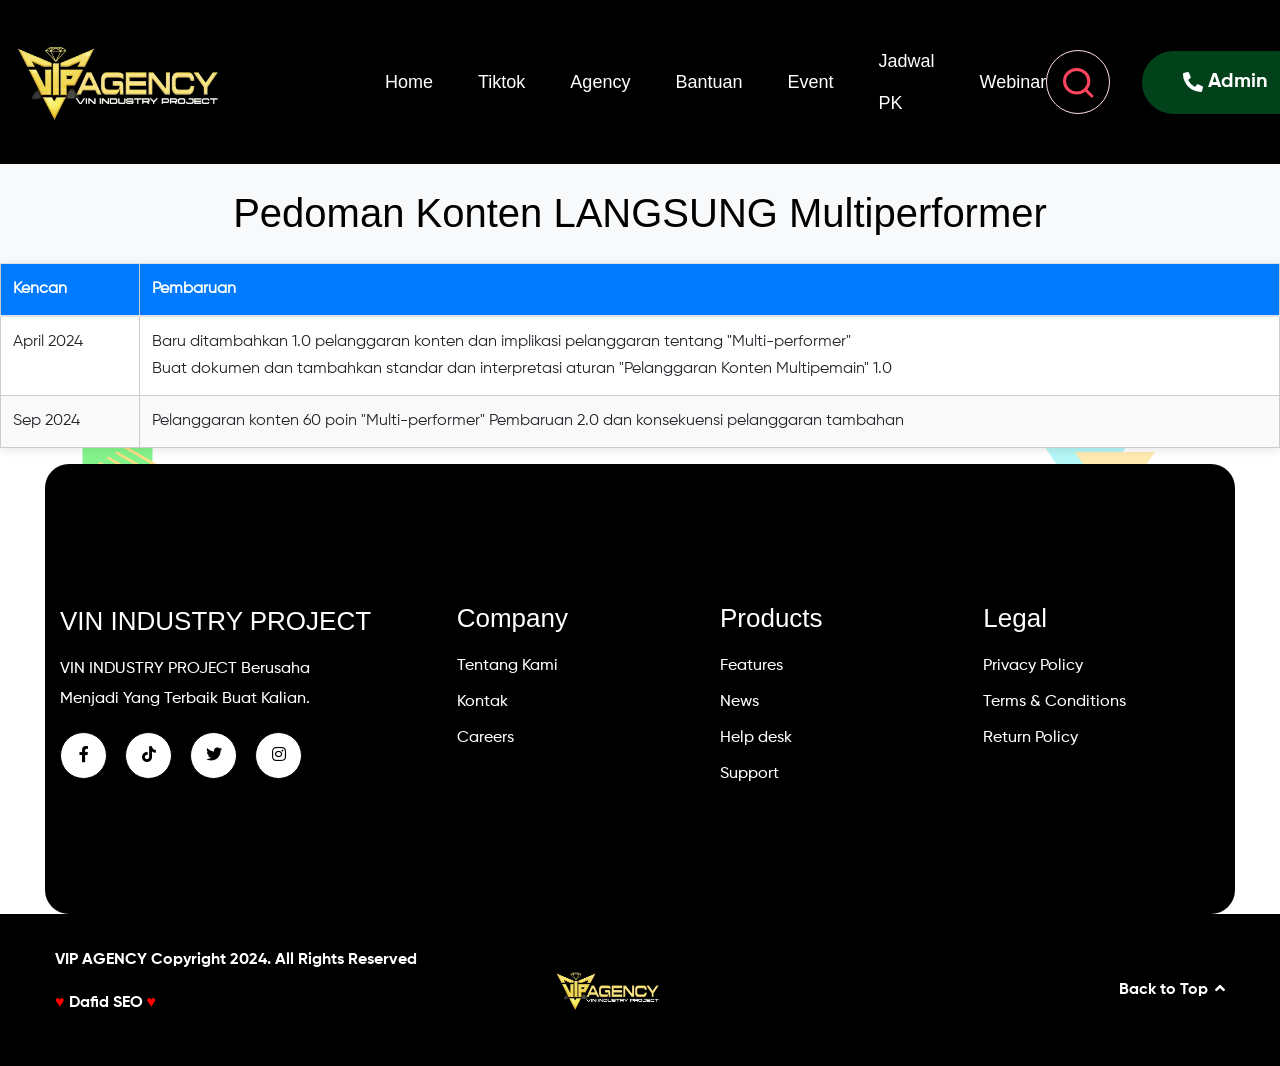
==== commit ada76754: "Add files via upload" ====
--- a/pedomankontenlangsungmultiperformer.html
+++ b/pedomankontenlangsungmultiperformer.html
@@ -202,7 +202,8 @@
                       <tbody>
                         <tr>
                           <td>April 2024</td>
-                          <td>Baru ditambahkan 1.0 pelanggaran konten dan implikasi pelanggaran tentang "Multi-performer"</td>
+                          <td>Baru ditambahkan 1.0 pelanggaran konten dan implikasi pelanggaran tentang "Multi-performer"<br>
+                            Buat dokumen dan tambahkan standar dan interpretasi aturan "Pelanggaran Konten Multipemain" 1.0</td>
                         </tr>
                         <tr>
                           <td>Sep 2024</td>
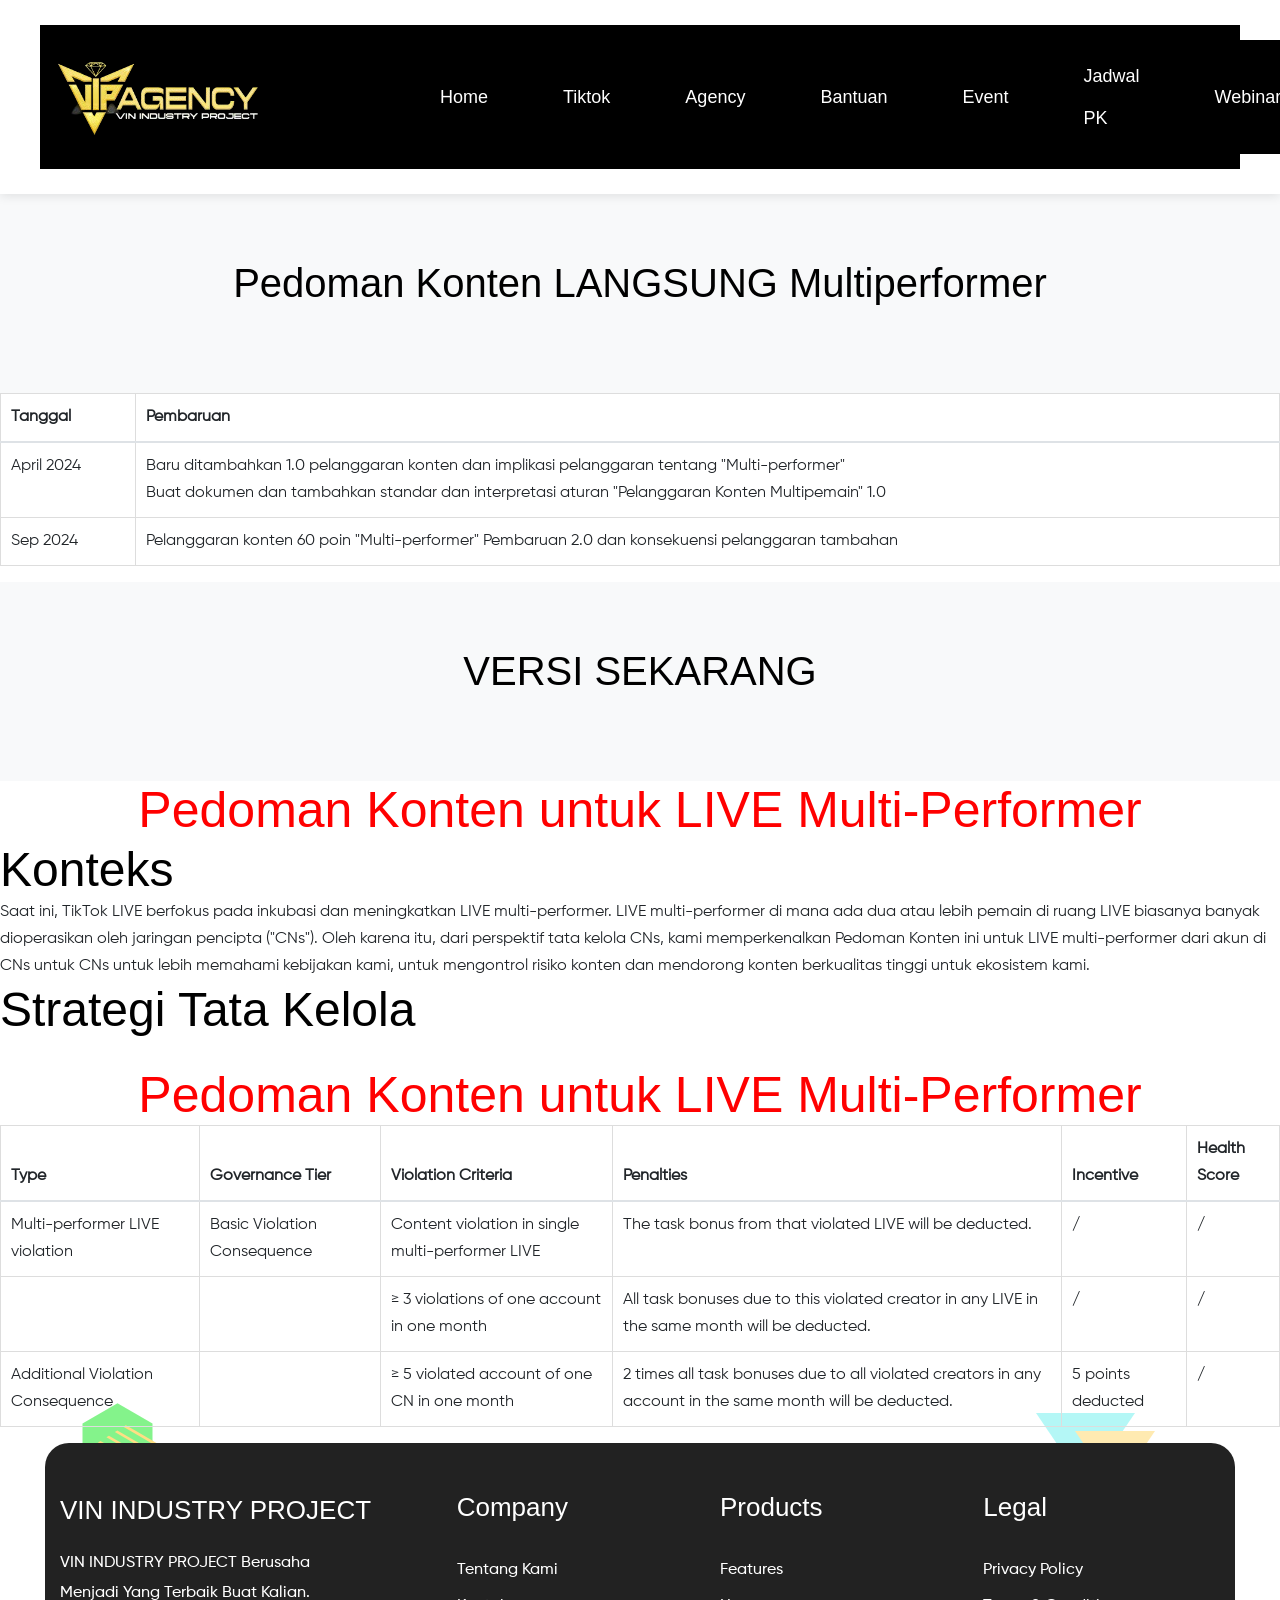
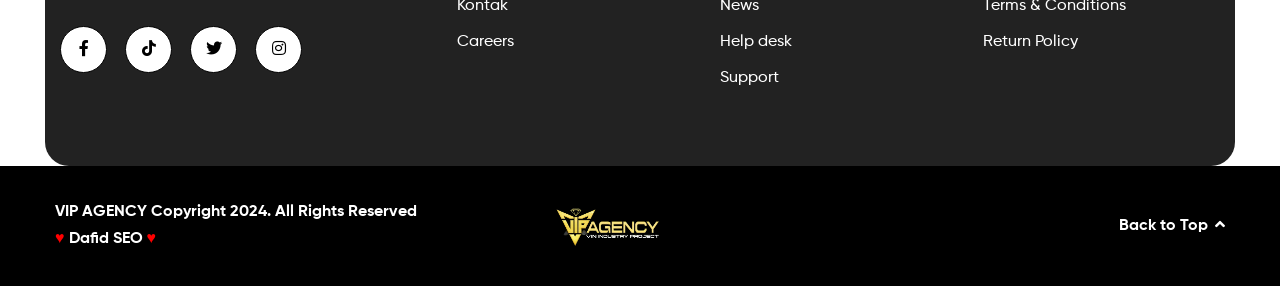
==== commit 643b622c: "Add files via upload" ====
--- a/pedomankontenlangsungmultiperformer.html
+++ b/pedomankontenlangsungmultiperformer.html
@@ -195,7 +195,7 @@
                     <table class="table">
                       <thead>
                         <tr>
-                          <th>Kencan</th>
+                          <th>Tanggal</th>
                           <th>Pembaruan</th>
                         </tr>
                       </thead>
@@ -216,9 +216,72 @@
 
             </section>
 
-     
+            <section class="banner-area">
+                <h1 class="banner-title">VERSI SEKARANG</h1>
+            </section>
+
+            <section>
+                <h1>Pedoman Konten untuk LIVE Multi-Performer</h1>
+
+    <div class="content">
+        <h2>Konteks</h2>
+        <p>
+            Saat ini, TikTok LIVE berfokus pada inkubasi dan meningkatkan LIVE multi-performer. LIVE multi-performer di mana ada dua atau lebih pemain di ruang LIVE biasanya banyak dioperasikan oleh jaringan pencipta ("CNs"). Oleh karena itu, dari perspektif tata kelola CNs, kami memperkenalkan Pedoman Konten ini untuk LIVE multi-performer dari akun di CNs untuk CNs untuk lebih memahami kebijakan kami, untuk mengontrol risiko konten dan mendorong konten berkualitas tinggi untuk ekosistem kami.
+        </p>
+    </div>
+
+    <div class="content">
+        <h2>Strategi Tata Kelola</h2>
+        
+        <br>
+        <h1>Pedoman Konten untuk LIVE Multi-Performer</h1>
+
+<div class="table-wrapper">
+    <table class="table">
+        <thead>
+            <tr>
+                <th>Type</th>
+                <th>Governance Tier</th>
+                <th>Violation Criteria</th>
+                <th>Penalties</th>
+                <th>Incentive</th>
+                <th>Health Score</th>
+            </tr>
+        </thead>
+        <tbody>
+            <tr>
+                <td>Multi-performer LIVE violation</td>
+                <td>Basic Violation Consequence</td>
+                <td>Content violation in single multi-performer LIVE</td>
+                <td>The task bonus from that violated LIVE will be deducted.</td>
+                <td>/</td>
+                <td>/</td>
+            </tr>
+            <tr>
+                <td></td>
+                <td></td>
+                <td>≥ 3 violations of one account in one month</td>
+                <td>All task bonuses due to this violated creator in any LIVE in the same month will be deducted.</td>
+                <td>/</td>
+                <td>/</td>
+            </tr>
+            <tr>
+                <td>Additional Violation Consequence</td>
+                <td></td>
+                <td>≥ 5 violated account of one CN in one month</td>
+                <td>2 times all task bonuses due to all violated creators in any account in the same month will be deducted.</td>
+                <td>5 points deducted</td>
+                <td>/</td>
+            </tr>
+        </tbody>
+    </table>
+</div>
+
+            </section>
 
         </main>
+
+
 
 
      
--- a/assets/css/style.css
+++ b/assets/css/style.css
@@ -11937,88 +11937,8 @@
 
 
 
-/* CSS untuk Tabel */
-/* CSS untuk tampilan desktop */
-@media only screen and (min-width: 768px) {
-  .ace-table {
-    max-width: 100%;
-  }
-}
-
-/* CSS untuk tampilan mobile */
-@media only screen and (max-width: 767px) {
-  .ace-table {
-    display: block;
-    width: 100%;
-  }
-}
-
-/* CSS untuk mengubah ukuran gambar */
-.jadwal {
-  overflow-x: auto;
-}
-
-.table-responsive {
-  overflow-x: auto;
-}
-
-.jadwal table {
-  width: 100%;
-  border-collapse: collapse;
-}
-
-.jadwal th, .jadwal td {
-  border: 1px solid #ddd;
-  padding: 8px;
-  text-align: left;
-}
-
-.jadwal th {
-  background-color: red;
-  color: white;
-}
-
-
-.ace-table img {
-  max-width: 100%;
-  height: auto;
-}
-
-
-.ace-table {
-  width: 100%;
-  border-collapse: collapse;
-  margin-bottom: 20px; /* Sesuaikan dengan kebutuhan Anda */
-}
-
-/* CSS untuk Kolom */
-.ace-table th, .ace-table td {
-  border: 1px solid #ddd;
-  padding: 8px;
-  text-align: left;
-}
-
-/* CSS untuk Baris Ganjil */
-.ace-table tbody tr:nth-child(odd) {
-  background-color: #f2f2f2;
-}
-
-/* CSS untuk Baris Hover */
-.ace-table tbody tr:hover {
-  background-color: #ddd;
-}
-
-/* CSS untuk Scroll di Perangkat Seluler */
-.tb-scrollable-children {
-  overflow-x: auto;
-}
-
-/* CSS untuk Responsif di Perangkat Seluler */
-@media (max-width: 600px) {
-  .ace-table th, .ace-table td {
-    font-size: 14px; /* Sesuaikan dengan kebutuhan Anda */
-  }
-}
+
+
 
 .editor-core-panel .xgplayer video {
   height: 100%;
@@ -12195,39 +12115,7 @@
   color: #333;
 }
 
-/* Table Styles */
-table {
-  width: 80%; /* Width of the table */
-  margin: 0 auto; /* Center the table */
-  border-collapse: collapse; /* Merge borders */
-  box-shadow: 0 2px 10px rgba(0, 0, 0, 0.1); /* Shadow effect */
-}
-
-th, td {
-  padding: 15px; /* Padding inside table cells */
-  border: 1px solid #ccc; /* Border around cells */
-}
-
-th {
-  background-color: #007bff; /* Header background color */
-  color: white; /* Header text color */
-  font-weight: bold; /* Header font weight */
-}
-
-tbody tr:nth-child(even) {
-  background-color: #f9f9f9; /* Alternating row color */
-}
-
-tbody tr:hover {
-  background-color: #eaeaea; /* Hover effect for rows */
-}
-
-/* Responsive Design */
-@media (max-width: 768px) {
-  table {
-      width: 100%; /* Full width on mobile */
-  }
-}
+
 
 
 /* H1 Styles */
@@ -12263,3 +12151,112 @@
       padding: 8px 16px; /* Menyesuaikan padding di perangkat kecil */
   }
 }
+
+
+/* Reset Default Styles */
+body, h1, h2, h3, h4, p, ul, li, table {
+  margin: 0;
+  padding: 0;
+  list-style: none;
+}
+
+.container {
+  max-width: 1200px; /* Atur lebar maksimal kontainer */
+  margin: 0 auto; /* Pusatkan kontainer */
+  padding: 0 15px; /* Tambahkan padding di kiri dan kanan */
+}
+
+/* Header Styles */
+.header-area {
+  background-color: #fff; /* Ganti sesuai dengan warna latar belakang */
+  box-shadow: 0 2px 10px rgba(0, 0, 0, 0.1); /* Tambahkan bayangan */
+}
+
+.menu-area {
+  display: flex;
+  justify-content: space-between; /* Pusatkan menu secara horizontal */
+  align-items: center; /* Pusatkan konten secara vertikal */
+  padding: 15px 0;
+}
+
+.main-menu {
+  display: flex;
+}
+
+.main-menu li {
+  margin: 0 15px; /* Tambahkan jarak antar item menu */
+}
+
+/* Table Styles */
+.table {
+  width: 100%; /* Lebar penuh untuk tabel */
+  border-collapse: collapse; /* Menghapus jarak antar sel */
+}
+
+.table th, .table td {
+  padding: 10px; /* Tambahkan padding dalam sel */
+  border: 1px solid #ddd; /* Tambahkan batas */
+}
+
+/* Banner Styles */
+.banner-area {
+  text-align: center; /* Pusatkan teks */
+  padding: 60px 20px; /* Tambahkan padding */
+  background-color: #f8f9fa; /* Ganti dengan warna latar belakang yang diinginkan */
+}
+
+.banner-title {
+  font-size: 2.5rem; /* Ukuran font untuk banner */
+  margin-bottom: 20px; /* Tambahkan jarak di bawah judul */
+}
+
+/* Footer Styles */
+.footer-area {
+  background-color: #222; /* Ganti dengan warna footer yang diinginkan */
+  color: #fff; /* Warna teks footer */
+  padding: 40px 0; /* Tambahkan padding */
+}
+
+.footer-area h4 {
+  margin-bottom: 20px; /* Jarak di bawah judul footer */
+}
+
+/* Responsive Styles */
+@media (max-width: 768px) {
+  .menu-area {
+      flex-direction: column; /* Mengubah arah flex menjadi kolom pada HP */
+      align-items: flex-start; /* Rata kiri pada HP */
+  }
+
+  .main-menu {
+      flex-direction: column; /* Mengubah arah menu menjadi kolom */
+  }
+
+  .main-menu li {
+      margin: 10px 0; /* Tambahkan jarak vertikal */
+  }
+
+  .banner-title {
+      font-size: 2rem; /* Ukuran font lebih kecil pada HP */
+  }
+
+  .footer-area {
+      padding: 20px 0; /* Mengurangi padding pada footer di HP */
+  }
+
+  .table-wrapper {
+      overflow-x: auto; /* Memungkinkan scroll horizontal pada tabel di HP */
+  }
+}
+
+/* Desain untuk tablet */
+@media (max-width: 1024px) {
+  .banner-title {
+      font-size: 2.2rem; /* Ukuran font lebih kecil pada tablet */
+  }
+
+  .main-menu li {
+      margin: 0 10px; /* Mengurangi jarak antar item menu */
+  }
+}
+
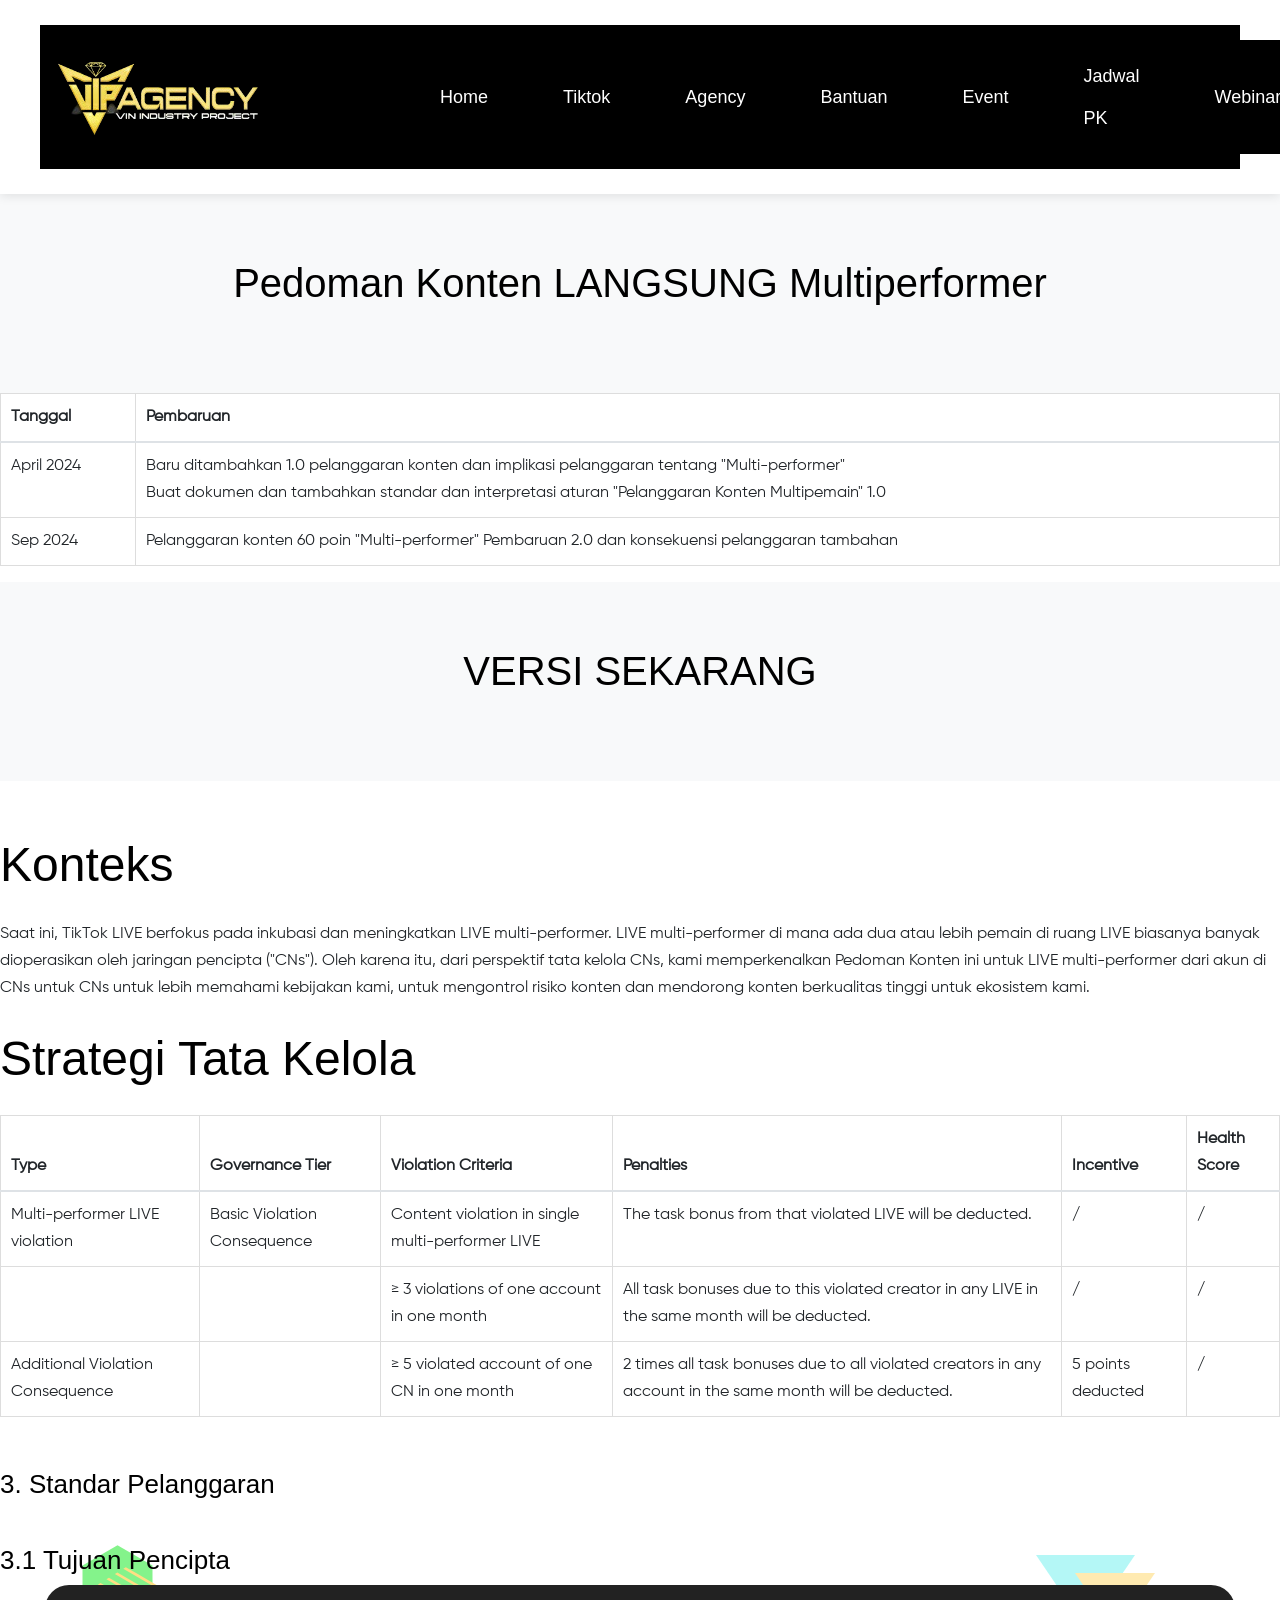
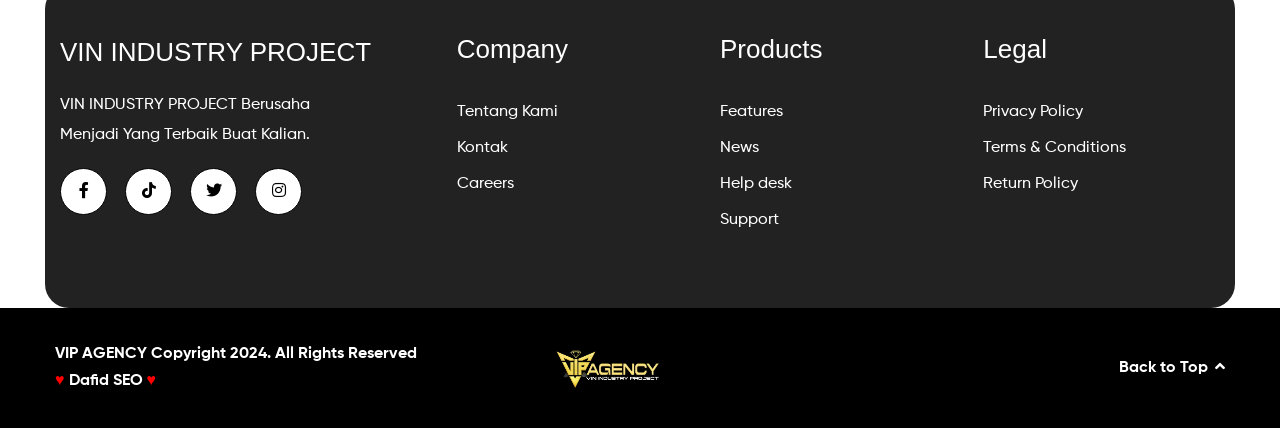
==== commit e179a308: "Add files via upload" ====
--- a/pedomankontenlangsungmultiperformer.html
+++ b/pedomankontenlangsungmultiperformer.html
@@ -221,20 +221,24 @@
             </section>
 
             <section>
-                <h1>Pedoman Konten untuk LIVE Multi-Performer</h1>
+                
+                <br>
+                <br>
 
     <div class="content">
         <h2>Konteks</h2>
+        <br>
         <p>
             Saat ini, TikTok LIVE berfokus pada inkubasi dan meningkatkan LIVE multi-performer. LIVE multi-performer di mana ada dua atau lebih pemain di ruang LIVE biasanya banyak dioperasikan oleh jaringan pencipta ("CNs"). Oleh karena itu, dari perspektif tata kelola CNs, kami memperkenalkan Pedoman Konten ini untuk LIVE multi-performer dari akun di CNs untuk CNs untuk lebih memahami kebijakan kami, untuk mengontrol risiko konten dan mendorong konten berkualitas tinggi untuk ekosistem kami.
         </p>
     </div>
 
+    <br>
     <div class="content">
         <h2>Strategi Tata Kelola</h2>
         
         <br>
-        <h1>Pedoman Konten untuk LIVE Multi-Performer</h1>
+
 
 <div class="table-wrapper">
     <table class="table">
@@ -277,6 +281,11 @@
     </table>
 </div>
 
+<br>
+<h4>3. Standar Pelanggaran</h4>
+<br>
+<h4>3.1 Tujuan Pencipta</h4>
+
             </section>
 
         </main>
